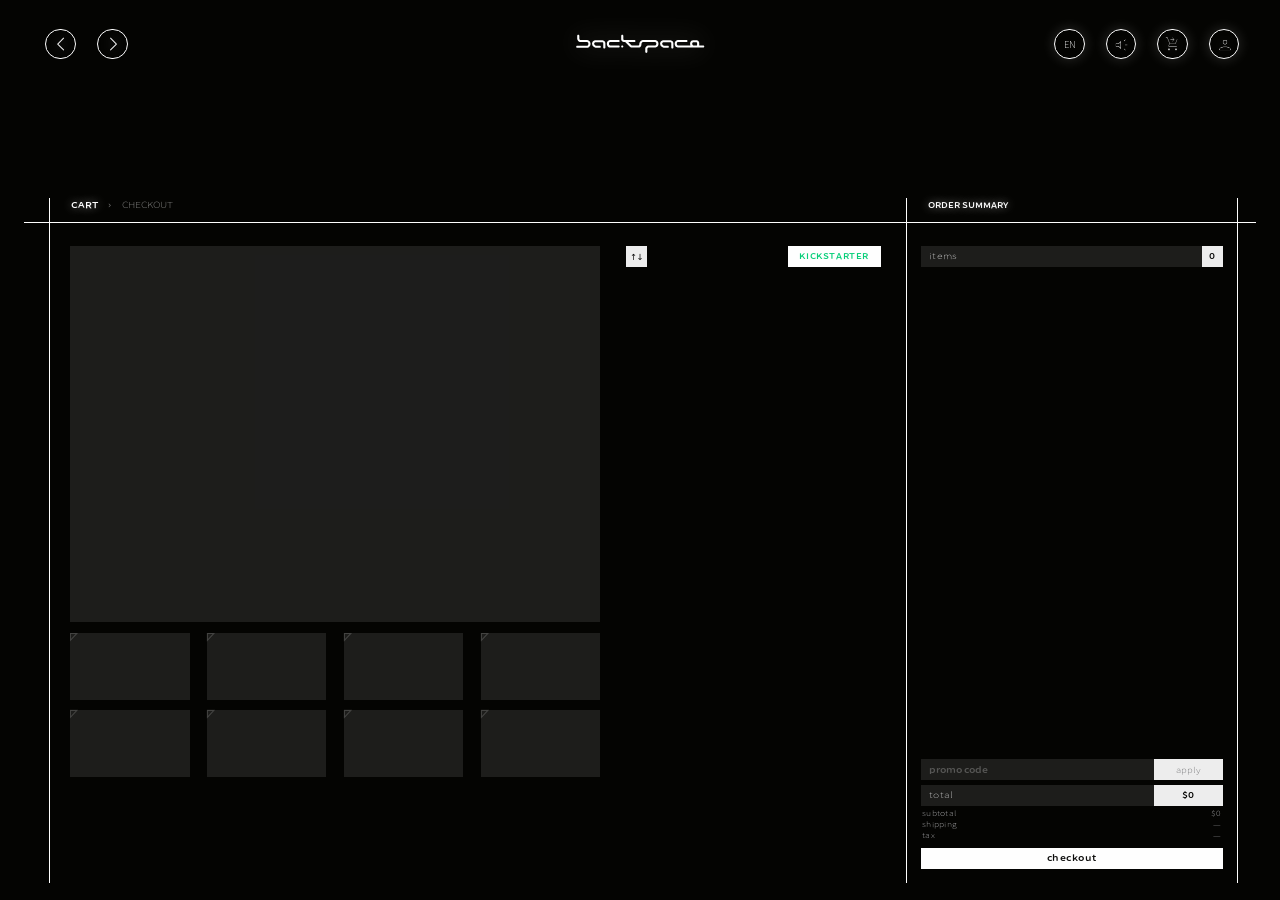
==== cart.html @ 82360ae7 "the placeholder sells for $2 — re-ruled from $1, both pages (Eric, Aug 31) Co-Authored-By: Claude Fa" ====
<!DOCTYPE html>
<html lang="en">
<head>
<meta charset="UTF-8">
<meta name="viewport" content="width=device-width, initial-scale=1.0, viewport-fit=cover">
<meta name="theme-color" content="#040402">
<title>BACKSPACE — Cart</title>
<!--
  backspace — /cart (the dedicated cart page; Eric's sixth word, Aug 28:
  "upon close inspection, the cart page isn't actually too complicated,
  let's build it along with the product page"). A DESTINATION, not a
  section: the away pill stays four; the utility cart circle and
  /hardware's view-cart seam commit here through ROUTES.cart (one line,
  house-wide). GEOMETRY from the B-2 frames (outlined SVGs; extracted by
  bbox pass + true-aspect renders, values in the build report): the page
  reuses the tray's own construction rails — 65 (3.76vw), the divider
  1223 (70.78vw), 1671 (3.30vw inset) — with the section rule at y275.

  THE GRAMMAR (the design team's note frame, translated):
  · click any small frame -> the big frame shows that product's preview
    + the detail column shows its information;
  · FILLED triangle = checked, HOLLOW = unchecked (the checkbox);
  · checked items surface in ORDER SUMMARY — they are the final order;
  · the X on a summary card is where DELETION lives;
  · qty steppers on the cards; promo/apply, totals, checkout below.

  SEAMS, honest: item money runs on the RULED FAKE $1 placeholder
  (Eric, Aug 29) — the frames' $4141 / $2499 stay the on-record
  do-not-port statics; shipping and tax render "—" (those sources are
  still unruled). checkout / apply / kickstarter DENY with the shake —
  commerce wiring and the third-party overlay question are phase 2+.
  The item-switch rows in the detail column are a LABELED INTERPRETATION
  of the note's "click button -> expand below" (design confirm owed).

  The preview mounts the shared stage ball (bs-ball.js — factored at
  this, its second consumer); the desk GLB rebinds behind the same api.
-->
<link rel="stylesheet" href="shared/bs-chrome.css">
<style>
  body[data-bs-page="cart"] {
    --ct-top: 22.02vh;          /* rails y246 */
    --ct-rule: 24.62vh;         /* the section rule y275 */
    /* the crumb line rides HIGH in the rail-top→rule window like the
       tray's CART (Eric, Aug 31: the 50% midpoint sat too close to
       the rule; the reference eyeballs ≈33%, the tray's ruled 30%) —
       22.02 + 0.30 × 2.60, ridden with translateY(-50%) */
    --ct-crumb: 22.80vh;
  }

  /* ── Construction: the tray's rails carried up the page ─────────────── */
  .ct-rail {
    /* the frames draw these at stroke 0.5 — the 1px full-white read
       too heavy (Eric, Aug 31); hairline on retina, dimmed by the
       browser's rounding on 1x */
    position: fixed; width: 0.5px;
    top: var(--ct-top); height: calc(98.12vh - var(--ct-top));
    /* PURE WHITE per the mock (Eric, Aug 31) — the page's construction
       lines leave --panel-line's grey; page-scoped, flag for house-wide */
    background: #fefefe;
    pointer-events: none;
  }
  #ct-rail-l   { left: max(clamp(34px, 3.8vw, 68px), 3.76vw); }
  #ct-rail-div { left: 70.78vw; }
  #ct-rail-r   { right: 3.30vw; }
  #ct-rule {
    position: fixed; left: 1.91vw; right: 1.91vw;
    top: var(--ct-rule); height: 0.5px;   /* the frames' own stroke */
    background: #fefefe;               /* pure white with the rails */
    pointer-events: none;
  }

  /* ── Breadcrumb: CART › CHECKOUT ────────────────────────────────────── */
  #ct-crumbs {
    position: fixed; left: 5.56vw; top: var(--ct-crumb);
    transform: translateY(-50%);
    z-index: 16;
    display: flex; align-items: baseline;
    gap: calc(14px * var(--ui-scale));
    font-family: var(--font-ui);
    font-size: calc(12px * var(--ui-scale));
    letter-spacing: .08em;
  }
  #ct-crumbs .ct-crumb-sep { color: #e6e6e6; opacity: .5; font-weight: 300; }
  /* BOTH crumbs are buttons since the checkout state landed (Eric,
     Aug 31): .is-here rides whichever names the standing state; the
     other one is the way back/forward. */
  /* THE PANEL'S TRUE RUNGS (Eric, Aug 31 — the design's typography
     panel, the first live-text values §5.1 ever got): ChillDuanSans
     WideSemiBold 600 in EVERY crumb state (the here-ness reads by
     color + glow alone — the drop to Wide Light 300 was the
     "square-ish" feel), 14px/15 at frame scale (÷0.9 law), 0% spacing.
     The woff2 is the true cut — witnessed width-identical to the
     freshly installed package. */
  .ct-crumb-btn {
    background: none; border: 0; padding: 0;
    /* the UNSELECTED crumb returns to Wide Light (Eric, Aug 31:
       "the unselected item should be wide light"); the here one
       carries the 600 */
    color: var(--bs-label); font-weight: 300;
    font-family: var(--font-ui);
    /* the panel's SIZE reverted (Eric, Aug 31: too big proportionally
       — the old rung stands); 0% spacing stays */
    font-size: calc(12px * var(--ui-scale));
    letter-spacing: 0;
    cursor: var(--cursor-target);
    transition: color .16s;
  }
  .ct-crumb-btn:hover, .ct-crumb-btn:focus-visible { color: #fff; outline: none; }
  .ct-crumb-btn.is-here {
    color: var(--ink); font-weight: 600; text-shadow: var(--glow-text);
    pointer-events: none;
  }
  #ct-summary-head {
    position: fixed; left: 72.5vw; top: var(--ct-crumb);
    transform: translateY(-50%);
    /* bold + glowing per the design's directive (Eric, Aug 31, p4);
       the panel's true rungs: WideSemiBold 14px/15, 0% spacing */
    color: var(--ink);
    font-family: var(--font-ui); font-weight: 600;
    font-size: calc(11px * var(--ui-scale));   /* the old rung stands */
    letter-spacing: 0;
    text-shadow: var(--glow-text);
  }

  /* ── The big preview (95,305,715,467) — the selected item's stage ───── */
  #ct-preview {
    position: fixed;
    left: 5.50vw; top: 27.31vh;
    width: 41.38vw; height: 41.83vh;
    background: #4a4a4a5c;
    z-index: 4;
  }
  #ct-preview canvas {
    position: absolute; inset: 0;
    width: 100%; height: 100%;
    display: block;
    transition: opacity var(--pop-fade);
  }
  /* Ball.show(false) toggles .is-off — /hardware styled it, this page
     never did, so an emptied cart kept the LAST FRAME frozen on the
     canvas (Eric, Aug 31). The empty plate stands bare. */
  #ct-preview canvas.is-off { opacity: 0; }
  /* The preview's corner triangle mirrors the SELECTED item's checkbox. */
  .ct-tri {
    position: absolute; top: 0; left: 0;
    width: calc(11px * var(--ui-scale)); height: calc(11px * var(--ui-scale));
    display: block; overflow: visible;
    cursor: var(--cursor-target);
    z-index: 2;
  }
  .ct-tri path {
    fill: none; stroke: #fefefe99; stroke-width: 1.1;
    vector-effect: non-scaling-stroke;
    transition: fill .16s, stroke .16s;
  }
  .ct-tri.is-checked path { fill: #fefefe; stroke: #fefefe; }
  .ct-tri:hover path, .ct-tri:focus-visible path { stroke: #fff; filter: drop-shadow(0 0 4px rgba(255,255,255,.6)); }
  .ct-tri:focus-visible { outline: none; }

  /* ── The thumbnail grid — the slot chrome recycled (rows pitch 105) ── */
  #ct-grid {
    position: fixed;
    left: 5.50vw; top: 70.28vh;
    width: 41.38vw;
    max-height: calc(98.12vh - 70.28vh);
    /* FOUR COLUMNS spanning the preview's own width (Eric, Aug 31, p1:
       "the thumbnails together should have the same width as the main
       preview") — 1fr cells, edges register at every window. TWO
       resting rows (Eric's same-day revert of the three-row read:
       "three rows look stupid"); the grid scrolls when an order
       grows past them. */
    display: grid;
    grid-template-columns: repeat(4, 1fr);
    gap: calc(15px * var(--ui-scale)) calc(25px * var(--ui-scale));
    overflow: hidden auto;
    overscroll-behavior: contain;
    scrollbar-width: thin;
    scrollbar-color: #ffffff5c transparent;
    z-index: 4;
  }
  .ct-thumb {
    position: relative;
    width: 100%;
    aspect-ratio: 16 / 9;
    background: #4a4a4a5c;
    border: 0; padding: 0;
    transition: background .16s;
  }
  .ct-thumb.is-filled { cursor: var(--cursor-target); }
  /* PHOTO HOVER (sixteenth word): the opaque render hid the old
     background lift — the grey backdrop stays underneath, and hovering
     now lifts THROUGH the photo: the image brightens and the frame
     glows. Photo-less boxes keep the plain lift. */
  .ct-thumb.is-filled:hover, .ct-thumb.is-filled:focus-visible {
    background: #5c5c5c5c; outline: none;
    box-shadow: 0 0 calc(14px * var(--ui-scale)) rgba(255, 255, 255, .16);
  }
  .ct-thumb.is-filled:hover .ct-thumb-img,
  .ct-thumb.is-filled:focus-visible .ct-thumb-img { filter: brightness(1.28); }
  .ct-thumb.is-live { background: #5c5c5c7a; }   /* the previewed one */
  /* The thumbnail minus RETIRED (Eric, Aug 31, p2): deletion lives on
     the summary card's X — the row-slot minus on /hardware stands
     (that page has no summary). */
  .ct-thumb-name {
    position: absolute; left: calc(9px * var(--ui-scale)); bottom: calc(7px * var(--ui-scale));
    color: var(--text-soft);
    font-family: var(--font-ui); font-weight: 300;
    font-size: calc(11px * var(--ui-scale));
    letter-spacing: .02em;
    pointer-events: none;
  }
  /* The color chips retired (thirteenth word) — thumbnails carry the
     actual preview photo snapped when the item was added. */
  .ct-thumb-img {
    position: absolute; inset: 0;
    background-size: cover; background-position: center;
    pointer-events: none;
    transition: filter .2s ease;
  }

  /* ── The detail column (845..1189) ──────────────────────────────────── */
  #ct-detail {
    position: fixed;
    left: 48.90vw; top: 27.31vh;
    width: 19.91vw;
    bottom: calc(100vh - 98.12vh);
    z-index: 4;
    display: flex; flex-direction: column;
    gap: calc(12px * var(--ui-scale));
  }
  /* ═ THE ↑↓ EXPANDER (Eric, Aug 31, p6-p7 — supersedes the item-switch
     rows, whose confirm this answers): selection lives on the
     thumbnails; the arrow plate expands the SELECTED product's
     customization info, remembered PER ITEM (independent and
     individual, his word). The two ⊙-number rows ride the expansion
     AS DRAWN — purpose unknown ("keep them as so for now"); the
     123456/654321 literals are Eric's authorized statics, awaiting
     the design team's clarification. */
  #ct-exp {
    width: calc(30px * var(--ui-scale)); height: calc(30px * var(--ui-scale));
    border: 0; padding: 0;
    background: #ededed; color: #0b0b0a;
    font-family: var(--font-ui); font-weight: 300;
    font-size: calc(12px * var(--ui-scale));
    letter-spacing: -.06em;
  }
  #ct-exp:hover, #ct-exp:focus-visible { background: #fff; }
  #ct-mystery {
    display: grid; gap: calc(6px * var(--ui-scale));
    margin-top: calc(8px * var(--ui-scale));
    width: calc(147px * var(--ui-scale));
    opacity: 0; visibility: hidden;
    transition: opacity var(--pop-fade), visibility 0s var(--pop-fade-duration);
  }
  #ct-mystery.is-on {
    opacity: 1; visibility: visible;
    transition: opacity var(--pop-fade);
  }
  .ct-myst-row { display: flex; height: calc(30px * var(--ui-scale)); }
  .ct-myst-chip {
    flex: none; width: calc(30px * var(--ui-scale));
    display: grid; place-items: center;
    background: #ededed; color: #0b0b0a;
    font-family: var(--font-ui); font-size: calc(12px * var(--ui-scale));
  }
  .ct-myst-bar {
    flex: 1;
    display: flex; align-items: center; justify-content: space-between;
    padding: 0 calc(10px * var(--ui-scale));
    background: #4a4a4a5c;
    color: var(--text-soft);
    font-family: var(--font-ui); font-weight: 300;
    font-size: calc(11px * var(--ui-scale));
    letter-spacing: .04em;
  }
  .ct-myst-bar i { font-style: normal; color: var(--ink); }
  /* Kickstarter — the plate now EXPANDS the order-number box (Eric,
     Aug 31, p7: not per-product; the URL hand-off is still coming). */
  #ct-kick {
    position: absolute; right: 0; top: 0;
    width: calc(133px * var(--ui-scale));
    display: grid; gap: calc(0px * var(--ui-scale));
  }
  #ct-kick-btn {
    height: calc(30px * var(--ui-scale));
    border: 0;
    background: #fefefe;
    color: #05ce78;
    font-family: var(--font-ui); font-weight: 600;
    font-size: calc(11px * var(--ui-scale));
    letter-spacing: .08em;
  }
  /* bloom/cursor/transitions ride .bs-fillpill (fake today, URL soon) */
  #ct-kick-btn:hover, #ct-kick-btn:focus-visible { background: #fff; }
  /* the kickstarter order-number box WITHDRAWN (Eric, Aug 31) — the
     input's ruling is still his to make */
  /* ═ THE CUSTOMIZATION INFO (Eric, Aug 31, p8-p9): bottom-aligned to
     the preview's own floor (69.14vh), drawn per the design's
     paddings — every roman numeral on its own line, the numeral in its
     own column; the completion bar carries the DATE, never the price
     (the receipt already owns the money; the date source is unruled —
     the "—" seam until production dates land; May 11–20 and $3499 are
     do-not-port statics). Shown only while the item's ↑↓ stands open. */
  #ct-info {
    position: absolute; left: 0; right: 0;
    bottom: 28.98vh;                 /* container ends 1.88vh up; 98.12−69.14 */
    display: grid; gap: calc(14px * var(--ui-scale));
    opacity: 0; visibility: hidden;
    transition: opacity var(--pop-fade), visibility 0s var(--pop-fade-duration);
  }
  #ct-info.is-on {
    opacity: 1; visibility: visible;
    transition: opacity var(--pop-fade);
  }
  #ct-title {
    color: var(--ink);
    font-family: var(--font-ui); font-weight: 600;
    font-size: calc(14px * var(--ui-scale));
    letter-spacing: .04em;
    text-shadow: var(--glow-text);
  }
  #ct-specs {
    /* the title→info gap: grown 50% then 25% more (Eric, Aug 31):
       21 × 1.25 = 26.25px×ui — the grid's 14 + 12.25 */
    margin-top: calc(12.25px * var(--ui-scale));
    display: grid; gap: calc(5px * var(--ui-scale));
    color: var(--text-soft);
    font-family: var(--font-ui); font-weight: 300;
    font-size: calc(11px * var(--ui-scale));
    line-height: 1.5;
    letter-spacing: .02em;
  }
  .ct-spec-line {
    display: grid;
    grid-template-columns: calc(56px * var(--ui-scale)) calc(18px * var(--ui-scale)) 1fr;
    column-gap: calc(8px * var(--ui-scale));
  }
  .ct-spec-line.is-group { margin-top: calc(8px * var(--ui-scale)); }
  .ct-spec-line:first-child { margin-top: 0; }
  #ct-specs .ct-spec-k { color: var(--bs-label); }
  #ct-specs .ct-spec-n { color: var(--bs-label); }
  #ct-complete {
    /* the design's own air above the bar (Eric, Aug 31, p1: ~2.4×
       ours) — 18px×ui atop the grid's 14 ≈ the drawn 32px×ui; his
       50%-grow word was MEANT for the title gap and reverted here */
    margin-top: calc(18px * var(--ui-scale));
    height: calc(30px * var(--ui-scale));
    display: flex; align-items: center; justify-content: space-between;
    padding: 0 calc(12px * var(--ui-scale));
    background: #4a4a4a5c;
    color: var(--bs-label);
    font-family: var(--font-ui); font-weight: 300;
    font-size: calc(11px * var(--ui-scale));
    letter-spacing: .02em;
  }
  #ct-complete b { color: var(--ink); font-weight: 600; }
  /* ── ORDER SUMMARY (1243..1651) ─────────────────────────────────────── */
  #ct-summary {
    position: fixed;
    left: 71.93vw; right: 4.46vw;
    /* the foot rides HIGHER than the rail end (Eric, Aug 31, the
       mock): the checkout bottoms at the B-2 frames' own 1078 —
       96.51vh — leaving the drawn 1.61vh of air above the divider */
    top: 27.31vh; bottom: calc(100vh - 96.51vh);
    z-index: 4;
    display: flex; flex-direction: column;
    gap: calc(15px * var(--ui-scale));
  }
  #ct-items-head {
    flex: none;
    height: calc(30px * var(--ui-scale));
    display: flex; align-items: center;
    padding-left: calc(12px * var(--ui-scale));
    background: #4a4a4a5c;
    color: var(--text-soft);
    font-family: var(--font-ui); font-weight: 300;
    font-size: calc(12px * var(--ui-scale));
    letter-spacing: .04em;
    position: relative;
  }
  #ct-items-count {
    position: absolute; right: 0; top: 0;
    width: calc(30px * var(--ui-scale)); height: calc(30px * var(--ui-scale));
    display: grid; place-items: center;
    background: #ededed; color: #0b0b0a;
    font-family: var(--font-ui); font-weight: 600;
    font-size: calc(12px * var(--ui-scale));
  }
  #ct-cards {
    flex: 1; min-height: 0;
    display: grid; gap: calc(15px * var(--ui-scale));
    grid-auto-rows: max-content;
    overflow: hidden auto;
    overscroll-behavior: contain;
    scrollbar-width: thin;
    scrollbar-color: #ffffff5c transparent;
  }
  .ct-card {
    position: relative;
    height: calc(115px * var(--ui-scale));
    background: #4a4a4a5c;
  }
  .ct-card-chipimg {
    position: absolute;
    left: calc(11px * var(--ui-scale)); top: calc(14px * var(--ui-scale));
    width: calc(87px * var(--ui-scale)); height: calc(88px * var(--ui-scale));
    /* frame retired (Eric, Aug 31); the ball DOUBLED same day: the
       16:9 snap (ball = 72% of image height) under contain was
       width-limited — ball 35px×ui. The zoom is calibrated: image
       height 111% of the 88 box → ball 0.72 × 97.7 ≈ 70.4px×ui =
       2.00× exactly, no clipping; the cropped sides are the snap's
       empty margins. */
    background-size: auto 111%;
    background-position: center;
    background-repeat: no-repeat;
  }
  .ct-card-title {
    position: absolute;
    left: calc(110px * var(--ui-scale)); top: calc(16px * var(--ui-scale));
    right: calc(36px * var(--ui-scale));
    color: var(--ink);
    font-family: var(--font-ui); font-weight: 600;
    font-size: calc(11px * var(--ui-scale));
    letter-spacing: .02em;
    white-space: nowrap; overflow: hidden; text-overflow: ellipsis;
  }
  .ct-card-sub {
    position: absolute;
    left: calc(110px * var(--ui-scale)); top: calc(34px * var(--ui-scale));
    right: calc(36px * var(--ui-scale));
    color: var(--bs-label);
    font-family: var(--font-ui); font-weight: 300;
    font-size: calc(9px * var(--ui-scale));
    letter-spacing: .02em;
    white-space: nowrap; overflow: hidden; text-overflow: ellipsis;
  }
  .ct-card-x {
    position: absolute; right: calc(10px * var(--ui-scale)); top: calc(10px * var(--ui-scale));
    width: calc(14px * var(--ui-scale)); height: calc(14px * var(--ui-scale));
    background: none; border: 0; padding: 0;
    color: var(--text-soft);
    font-family: var(--font-sans); font-weight: 300;
    font-size: calc(13px * var(--ui-scale)); line-height: 1;
    cursor: var(--cursor-target);
    transition: color .16s;
  }
  .ct-card-x:hover, .ct-card-x:focus-visible { color: #fff; outline: none; text-shadow: var(--glow-text); }
  .ct-step {
    position: absolute;
    left: calc(110px * var(--ui-scale)); bottom: calc(14px * var(--ui-scale));
    display: flex; align-items: stretch;
    height: calc(20px * var(--ui-scale));
  }
  .ct-step button {
    width: calc(20px * var(--ui-scale));
    border: 0; padding: 0;
    background: #ededed; color: #101010;
    font-family: var(--font-sans); font-weight: 300;
    font-size: calc(12px * var(--ui-scale)); line-height: 1;
    cursor: var(--cursor-target);
    transition: background .16s;
  }
  .ct-step button:hover, .ct-step button:focus-visible { background: #fff; outline: none; }
  .ct-step .ct-step-n {
    width: calc(29px * var(--ui-scale));
    display: grid; place-items: center;
    background: #4a4a4a;
    color: var(--ink);
    font-family: var(--font-ui); font-weight: 300;
    font-size: calc(11px * var(--ui-scale));
  }
  .ct-card-price {
    position: absolute;
    right: calc(12px * var(--ui-scale)); bottom: calc(16px * var(--ui-scale));
    color: #e6e6e6;
    font-family: var(--font-ui); font-weight: 300;
    font-size: calc(12px * var(--ui-scale));
    letter-spacing: .04em;
  }
  #ct-foot {
    flex: none;
    display: grid; gap: calc(6px * var(--ui-scale));
  }
  .ct-bar {
    position: relative;
    height: calc(30px * var(--ui-scale));
    display: flex; align-items: center;
    padding-left: calc(12px * var(--ui-scale));
    background: #4a4a4a5c;
    color: var(--text-soft);
    font-family: var(--font-ui); font-weight: 300;
    font-size: calc(12px * var(--ui-scale));
    letter-spacing: .04em;
  }
  .ct-bar .ct-bar-btn {
    position: absolute; right: 0; top: 0;
    width: calc(99px * var(--ui-scale)); height: 100%;
    border: 0;
    background: #ededed; color: #6a6a6c;
    font-family: var(--font-ui); font-weight: 300;
    font-size: calc(11px * var(--ui-scale));
    letter-spacing: .04em;
  }
  /* bloom/cursor/transitions ride .bs-fillpill; the lift stays here */
  .ct-bar .ct-bar-btn:hover, .ct-bar .ct-bar-btn:focus-visible {
    background: #fff; color: #0b0b0a;
  }
  #ct-promo-in {
    flex: 1; min-width: 0;
    background: none; border: 0; padding: 0;
    margin-right: calc(105px * var(--ui-scale));
    color: var(--ink);
    font-family: var(--font-ui); font-weight: 600;
    font-size: calc(12px * var(--ui-scale));
    caret-color: var(--ink);
    cursor: var(--cursor-target);
  }
  #ct-promo-in:focus { outline: none; text-shadow: var(--glow-text); }
  #ct-promo-in::placeholder { color: #ffffff42; }
  #ct-total-amt {
    position: absolute; right: 0; top: 0;
    width: calc(99px * var(--ui-scale)); height: 100%;
    display: grid; place-items: center;
    background: #ededed; color: #040402;
    font-family: var(--font-ui); font-weight: 600;
    font-size: calc(12px * var(--ui-scale));
  }
  .ct-subline {
    display: flex; align-items: baseline; justify-content: space-between;
    padding: 0 calc(2px * var(--ui-scale));
    color: var(--mid);
    font-family: var(--font-ui); font-weight: 300;
    font-size: calc(10px * var(--ui-scale));
    letter-spacing: .04em;
  }
  #ct-checkout {
    margin-top: calc(6px * var(--ui-scale));
    height: calc(30px * var(--ui-scale));
    border: 0;
    /* the mock's ink: BLACK on the plate, WideSemiBold (Eric, Aug 31) */
    background: #fefefe; color: #0b0b0a;
    font-family: var(--font-ui); font-weight: 600;
    font-size: calc(12px * var(--ui-scale));
    letter-spacing: .06em;
  }
  /* bloom/cursor/transitions ride .bs-fillpill; the lift stays here */
  #ct-checkout:hover, #ct-checkout:focus-visible { background: #fff; }

  /* ═══ THE CHECKOUT STATE (Eric's word, Aug 31) ═══════════════════════
     State swap on the fade token: the cart-state left content fades
     OUT, then the windows fade IN (sequential handoff — the house
     closing-then-arriving grammar). The receipt column never moves. */
  #ct-preview, #ct-grid, #ct-detail { transition: opacity var(--pop-fade); }
  body[data-ct-state="checkout"] #ct-preview,
  body[data-ct-state="checkout"] #ct-grid,
  body[data-ct-state="checkout"] #ct-detail {
    opacity: 0; visibility: hidden; pointer-events: none;
    transition: opacity var(--pop-fade), visibility 0s var(--pop-fade-duration);
  }
  #co-root {
    opacity: 0; visibility: hidden;
    transition: opacity var(--pop-fade), visibility 0s var(--pop-fade-duration);
  }
  body[data-ct-state="checkout"] #co-root {
    opacity: 1; visibility: visible;
    transition: opacity var(--pop-fade) var(--pop-fade-duration), visibility 0s var(--pop-fade-duration);
  }

  /* The windows — frame-true placements ("1 checkout" group; x92 →
     5.32vw etc.), the house translucent plate, the corner triangle. */
  .co-window {
    position: fixed;
    background: var(--bsw-fill);
    z-index: 5;
  }
  .co-tri {
    position: absolute; top: 0; left: 0;
    width: calc(9px * var(--ui-scale)); height: calc(12px * var(--ui-scale));
    background: linear-gradient(to bottom right,
      var(--ink) calc(50% - .5px), transparent calc(50% + .5px));
    pointer-events: none;
  }
  #co-shipping { left: 5.32vw; top: 27.31vh; width: 63.72vw; height: 36.26vh; }
  #co-billing  { left: 5.32vw;  top: 66.25vh; width: 30.73vw; }
  #co-payment  { left: 37.79vw; top: 66.25vh; width: 13.89vw; }
  #co-faster   { left: 53.36vw; top: 66.25vh; width: 15.68vw; height: 10.56vh; }
  .co-head {
    position: absolute; left: calc(14px * var(--ui-scale)); top: calc(13px * var(--ui-scale));
    margin: 0;
    color: var(--ink);
    font-family: var(--font-ui); font-weight: 600;
    font-size: calc(12px * var(--ui-scale));
    letter-spacing: .04em;
  }

  /* Shipping: the tab row (frame y371) and the address book grid
     (2-up 230×110 cards, frame pitch 248/130). */
  .co-tabs {
    position: absolute; left: calc(21px * var(--ui-scale)); top: 5.91vh;
    display: flex; gap: calc(8px * var(--ui-scale));
  }
  .co-tab {
    height: calc(25px * var(--ui-scale));
    padding: 0 calc(12px * var(--ui-scale));
    background: #4a4a4a8a; border: 0;
    color: var(--text-soft);
    font-family: var(--font-ui); font-weight: 300;
    font-size: calc(10px * var(--ui-scale));
    letter-spacing: .04em;
    cursor: var(--cursor-target);
    transition: background .16s, color .16s;
  }
  .co-tab:hover, .co-tab:focus-visible { background: #5c5c5c8a; color: #fff; outline: none; }
  /* selected tab reads by WEIGHT, not fill (Eric, Aug 31, p2) */
  .co-tab.is-on { color: var(--ink); font-weight: 600; }
  #co-book {
    position: absolute; left: calc(16px * var(--ui-scale)); top: 12.00vh;
    display: grid; grid-template-columns: repeat(2, calc(230px * var(--ui-scale)));
    gap: calc(20px * var(--ui-scale)) calc(18px * var(--ui-scale));
    max-height: calc(23vh);
    /* the scrollbar rides OUTSIDE the cards (Eric, Aug 31, p1): the
       padding is its lane — it never overlaps a saved address */
    padding-right: calc(16px * var(--ui-scale));
    overflow: hidden auto;
    overscroll-behavior: contain;
    scrollbar-width: thin; scrollbar-color: #ffffff5c transparent;
    opacity: 0; visibility: hidden;
    transition: opacity var(--pop-fade), visibility 0s var(--pop-fade-duration);
  }
  #co-shipping.is-book #co-book {
    opacity: 1; visibility: visible;
    transition: opacity var(--pop-fade);
  }
  .co-card {
    position: relative;
    width: calc(230px * var(--ui-scale)); height: calc(110px * var(--ui-scale));
    background: #4a4a4a8a; border: 0;
    border-radius: calc(10px * var(--ui-scale));   /* the design's curved rectangle (Eric, Aug 31) */
    padding: calc(10px * var(--ui-scale)) calc(12px * var(--ui-scale));
    text-align: left;
    color: var(--text-soft);
    font-family: var(--font-ui); font-weight: 300;
    font-size: calc(10px * var(--ui-scale));
    line-height: 1.5;
    letter-spacing: .02em;
    cursor: var(--cursor-target);
    transition: background .16s;
    overflow: hidden;
  }
  .co-card:hover, .co-card:focus-visible { background: #5c5c5c8a; outline: none; }
  .co-card b {
    display: block; color: var(--ink); font-weight: 600;
    font-size: calc(11px * var(--ui-scale));
    margin-bottom: calc(3px * var(--ui-scale));
  }
  .co-card span { display: block; }
  /* the warm dot marks the chosen address — the house marker */
  .co-card.is-sel::after {
    content: ''; position: absolute;
    top: calc(8px * var(--ui-scale)); right: calc(8px * var(--ui-scale));
    width: calc(5px * var(--ui-scale)); height: calc(5px * var(--ui-scale));
    border-radius: 50%;
    background: var(--bs-marker-warm);
    box-shadow: var(--bs-marker-warm-glow);
  }

  /* The forms — the factored .bs-field grammar (third consumer) IS the
     frames' drawing already: label above the line, bold ink below it,
     the warm dot at the line's left. The columns hold the frames' own
     gap (674..874 · 904..1164 — the zero-gap overlap of Aug 31 is the
     fixed bug). */
  #co-ship-form {
    position: absolute;
    left: 33.68vw;
    /* THE REGISTER (Eric, Aug 31): the first row's label/dot sits ON
       the book's first-card top edge (12.00vh) and the company line's
       ink ON the second card's bottom edge (+240px×ui) — the rows
       breathe INSIDE the register with a decreased gap (30 → 18px×ui,
       his word) so nothing collides with the pinned floor line. */
    top: 12.00vh;
    width: 28.36vw;                              /* through 1164 (490) */
    height: calc(240px * var(--ui-scale));
    grid-template-columns: 11.57vw 15.05vw;      /* frame 200 + 260 */
    column-gap: 0;
    row-gap: calc(18px * var(--ui-scale));
    justify-content: space-between;              /* = the frame's 30px gap */
    align-content: start;                        /* rows hug the register's top — never stretch into the floor */
  }
  /* the company line PINS to the form's floor — its input bottom IS
     the book's second-row edge */
  #co-ship-form .bs-field--wide {
    position: absolute; left: 0; right: 0; bottom: 0;
  }
  /* billing's grid, frame-true within its window (lines 113..313 ·
     343..603 of the 531 width; rows land at the same house rhythm) */
  #co-bill-form {
    padding: 0 3.8% 0 4%;
    grid-template-columns: 37.7% 49%;
    column-gap: 0;
    /* the ONE row rhythm (Eric, Aug 31): billing and payment inherit
       shipping's 18px×ui row gap — with the shared 11.8vh body top,
       their rows REGISTER across the windows (name↔number,
       phone↔cardholder, postal↔expiration, the reference's own
       drawing; payment was 14, billing the factored 30 — neither
       matched shipping, so both take its rung) */
    row-gap: calc(18px * var(--ui-scale));
    justify-content: space-between;
  }
  .co-form .bs-field--wide { grid-column: 1 / -1; }

  /* The expandables (the note group's directive: collapsed by default,
     click the head to expand → detail; heights 118 → 338 frame-true).
     Open: the window grows on the expand curve, the body waits for the
     landing. Close: the body fades, then the window shrinks — the
     house closing grammar, tokens only. */
  .co-exp {
    height: 10.56vh;
    overflow: hidden;
    transition: height var(--pop-duration) var(--expand-curve);
  }
  .co-exp.is-open {
    height: 30.26vh;
    transition: height var(--pop-duration) var(--expand-curve);
  }
  .co-exp:not(.is-open) { transition-delay: var(--pop-fade-duration); }
  .co-exp-head {
    position: absolute; left: 0; top: 0;
    width: 100%; height: 10.56vh;
    background: none; border: 0; margin: 0;
    display: flex; align-items: flex-start;   /* a button centers its ink — the head hugs the top */
    text-align: left;
    padding: calc(13px * var(--ui-scale)) 0 0 calc(14px * var(--ui-scale));
    color: var(--ink);
    font-family: var(--font-ui); font-weight: 600;
    font-size: calc(12px * var(--ui-scale));
    letter-spacing: .04em;
    cursor: var(--cursor-target);
    transition: text-shadow .16s;
    z-index: 2;
  }
  .co-exp-head:hover, .co-exp-head:focus-visible {
    outline: none; text-shadow: var(--glow-text);
  }
  .co-subhead {
    position: absolute; left: calc(14px * var(--ui-scale)); top: calc(34px * var(--ui-scale));
    color: var(--bs-label);
    font-family: var(--font-ui); font-weight: 300;
    font-size: calc(9px * var(--ui-scale));
    letter-spacing: .06em;
    pointer-events: none;
  }
  .co-useship {
    position: absolute; left: calc(14px * var(--ui-scale)); top: calc(38px * var(--ui-scale));
    display: flex; align-items: center; gap: calc(8px * var(--ui-scale));
    color: var(--text-soft);
    font-family: var(--font-ui); font-weight: 300;
    font-size: calc(10px * var(--ui-scale));
    letter-spacing: .02em;
    cursor: var(--cursor-target);
    z-index: 3;
  }
  .co-useship input {
    appearance: none; -webkit-appearance: none;
    width: calc(10px * var(--ui-scale)); height: calc(10px * var(--ui-scale));
    margin: 0; border: 1px solid #fefefe99; background: none;
    cursor: var(--cursor-target);
    transition: background .16s, border-color .16s;
  }
  .co-useship input:checked { background: #fefefe; border-color: #fefefe; }
  .co-useship input:focus-visible { outline: none; box-shadow: 0 0 calc(6px * var(--ui-scale)) rgba(255,255,255,.5); }
  /* The body starts at the frames' own field zone (billing lines from
     y902 in the 740-window → 11.8vh down) — clear of the head and the
     checkbox; the OPEN head shrinks to its title zone so the fields
     underneath are reachable (the full-strip head was eating the top
     row's clicks — the Aug 31 appearance-only bug). */
  /* THE UNIFIED GROUP MODEL (Eric, Aug 31, superseding the per-window
     solve): ONE fixed combined height for all three strips — title
     line (17) + gap (24, payment's subhead lives in it) + sub band
     (24) = 65px×ui, centered in the 10.56vh strip. TITLES align to
     each other; SUB CONTENTS align to each other, each centered on
     the shared band (billing's short checkbox gets the invisible
     fill — its centering within the band IS the fill). STATE-
     INVARIANT per the standing-titles law. */
  .co-window { --co-title-y: calc((10.56vh - 65px * var(--ui-scale)) / 2); }
  #co-billing .co-exp-head, #co-payment .co-exp-head { padding-top: var(--co-title-y); }
  .co-exp.is-open .co-exp-head { height: calc(var(--co-title-y) + 26px * var(--ui-scale)); }
  #co-faster .co-head { top: var(--co-title-y); left: calc(14px * var(--ui-scale)); }
  #co-payment .co-subhead { top: calc(var(--co-title-y) + 19px * var(--ui-scale)); }
  #co-payment .co-cards   { top: calc(var(--co-title-y) + 43px * var(--ui-scale)); }  /* band + (24−20)/2 */
  #co-billing .co-useship { top: calc(var(--co-title-y) + 47px * var(--ui-scale)); }  /* band + (24−12)/2 */
  #co-faster .co-wallets  { bottom: auto; top: calc(var(--co-title-y) + 41px * var(--ui-scale)); }
  .co-exp-body {
    position: absolute;
    left: 0; right: 0;
    top: 11.8vh; bottom: calc(10px * var(--ui-scale));
    opacity: 0;
    transition: opacity var(--pop-fade);
    pointer-events: none;
  }
  .co-exp.is-open .co-exp-body {
    opacity: 1; pointer-events: auto;
    transition: opacity var(--pop-fade) var(--pop-duration);
  }
  #co-pay-form {
    display: grid; gap: calc(18px * var(--ui-scale));   /* shipping's rung — rows register with billing's */
    padding: 0 8%;
  }
  /* the brand chips row (design: right-aligned under the head zone) */
  .co-cards {
    position: absolute; right: 8%; top: 5.1vh;
    display: flex; gap: calc(6px * var(--ui-scale));
    z-index: 3; pointer-events: none;
  }
  /* the design team's OWN badges (their Figma exports, Aug 31) — they
     carry their own plates, so no wrapper chrome; UnionPay's canvas
     holds transparent margin, its height compensates to read uniform */
  .co-cardmark {
    display: flex; align-items: center; justify-content: center;
    height: calc(20px * var(--ui-scale));
  }
  .co-cardmark img { height: calc(20px * var(--ui-scale)); width: auto; display: block; }
  .co-cardmark:last-child img { height: calc(24px * var(--ui-scale)); }
  /* expiration: ONE label over ONE line, both dates BELOW it around
     the centered dash (the design's own drawing) */
  .co-exp-vals { display: flex; align-items: baseline; gap: calc(8px * var(--ui-scale)); }
  .co-exp-vals .bs-input { flex: 1; }
  .co-exp-vals .bs-input:first-child { text-align: left; }
  .co-dash {
    flex: none;
    color: var(--bs-label);
    font-family: var(--font-ui); font-weight: 300;
    font-size: calc(11px * var(--ui-scale));
  }
  .co-bill-off .bs-input { opacity: .4; pointer-events: none; }

  /* Faster checkout — a standing shallow window; the wallets DENY (the
     third-party overlay question rides the queue; text-only until the
     brand-assets ruling). */
  .co-wallets {
    position: absolute; left: calc(14px * var(--ui-scale)); bottom: calc(12px * var(--ui-scale));
    display: flex; gap: calc(8px * var(--ui-scale));
  }
  .co-wallet {
    display: flex; align-items: center; justify-content: center;
    height: calc(24px * var(--ui-scale));
    width: calc(64px * var(--ui-scale));   /* ALL at the widest (PayPal's) — Eric, Aug 31 */
    padding: 0;
    border: 0;
    border-radius: calc(3px * var(--ui-scale));
    font-family: var(--font-ui); font-weight: 600;
    font-size: calc(10px * var(--ui-scale));
    letter-spacing: .02em;
    cursor: var(--cursor-target);
    transition: filter .16s;
  }
  .co-wallet img { height: calc(12px * var(--ui-scale)); width: auto; display: block; }
  .co-wallet--g    { background: #fff; }
  .co-wallet--pp   { background: #ffc439; }          /* PayPal's own gold */
  .co-wallet--shop { background: #5a31f4; color: #fff; }
  .co-wallet:hover, .co-wallet:focus-visible { filter: brightness(1.12); outline: none; }

  /* Commit-arrival resolve for browsers WITHOUT view transitions. */
  @keyframes bs-arrive { from { opacity: 0; } }
  html.bs-arrive #bs-corner,
  html.bs-arrive #bs-wordmark { animation: bs-arrive var(--pop-fade); }
  @media (prefers-reduced-motion: reduce) {
    html.bs-arrive #bs-corner,
    html.bs-arrive #bs-wordmark { animation: none; }
  }

  /* PROVISIONAL narrow-portrait rules — collision prevention only. */
  @media (max-width: 900px) {
    #ct-detail, #ct-summary-head, #co-root { display: none; }
    #ct-preview { left: 6vw; width: 88vw; }
    #ct-grid { left: 6vw; width: 88vw; }
    #ct-summary { left: 6vw; right: 6vw; top: 74vh; }
    .ct-rail, #ct-rule { display: none; }
  }
</style>
</head>
<body data-bs-page="cart" data-ct-state="cart">

<script>
(function(){
  var from = null;
  try {
    from = sessionStorage.getItem('bs-nav-from');
    sessionStorage.removeItem('bs-nav-from');
  } catch (e) {}
  window.__bsArrival = (from === 'home' || from === 'software' || from === 'community' || from === 'support' || from === 'hardware');
  window.__bsArrivalFrom = window.__bsArrival ? from : null;
  if (window.__bsArrival && !(window.CSS && CSS.supports && CSS.supports('view-transition-name: a'))){
    document.documentElement.classList.add('bs-arrive');
  }
})();
</script>

<div id="bs-stage"></div>

<a id="bs-wordmark-link" href="home.html" aria-label="backspace — home">
  <img id="bs-wordmark" src="assets/bs_wordmark.svg" alt="backspace">
</a>

<!-- The away iteration — /cart is a DESTINATION, not a section: no link
     is committed; all four sections commit away. -->
<div id="bs-corner" class="site-header__nav site-header__nav--primary" aria-label="Section navigation">
  <div class="bs-hit"><button id="bs-back" class="site-round-button site-header__back-button" type="button" aria-label="Home">
    <svg viewBox="0 0 24 24" fill="none" stroke="currentColor" stroke-width="1.2" stroke-linecap="round" stroke-linejoin="round" aria-hidden="true"><path d="M15 5l-7 7 7 7"/></svg>
  </button></div>
  <div class="bs-hit"><nav id="bs-primary" class="site-primary-nav" aria-label="Primary" aria-expanded="false">
    <button class="site-primary-nav__forward-button" type="button" aria-label="Open section navigation">
      <svg viewBox="0 0 24 24" fill="none" stroke="currentColor" stroke-width="1.2" stroke-linecap="round" stroke-linejoin="round" aria-hidden="true"><path d="M9 5l7 7-7 7"/></svg>
    </button>
    <button class="site-primary-nav__link site-primary-nav__link--hardware" type="button" data-section="hardware">HARDWARE</button>
    <button class="site-primary-nav__link site-primary-nav__link--software" type="button" data-section="software">SOFTWARE</button>
    <button class="site-primary-nav__link site-primary-nav__link--community" type="button" data-section="community">COMMUNITY</button>
    <button class="site-primary-nav__link site-primary-nav__link--support" type="button" data-section="support">SUPPORT</button>
  </nav></div>
</div>

<div id="bs-icons"></div>

<!-- Construction rails + rule -->
<span id="ct-rail-l" class="ct-rail" aria-hidden="true"></span>
<span id="ct-rail-div" class="ct-rail" aria-hidden="true"></span>
<span id="ct-rail-r" class="ct-rail" aria-hidden="true"></span>
<span id="ct-rule" aria-hidden="true"></span>

<!-- Breadcrumb -->
<div id="ct-crumbs">
  <button id="ct-crumb-cart" class="ct-crumb-btn is-here" type="button" data-str="cartCrumb" aria-current="page"></button>
  <span class="ct-crumb-sep" aria-hidden="true">›</span>
  <button id="ct-crumb-checkout" class="ct-crumb-btn" type="button" data-str="cartCheckoutCrumb"></button>
</div>
<span id="ct-summary-head" data-str="cartOrderSummary"></span>

<!-- The big preview -->
<div id="ct-preview" role="region" aria-label="Product preview">
  <canvas id="ct-ball" aria-hidden="true"></canvas>
</div>

<!-- The thumbnail grid -->
<div id="ct-grid" role="list" aria-label="Cart items"></div>

<!-- The detail column -->
<div id="ct-detail">
  <div style="position:relative">
    <!-- the ↑↓ expander — the item-switch rows' successor (Eric, Aug 31) -->
    <button id="ct-exp" class="bs-fillpill" type="button" aria-expanded="false"
            aria-label="Customization info">&#8593;&#8595;</button>
    <div id="ct-mystery" aria-hidden="true">
      <!-- kept AS DRAWN on Eric's word — purpose unknown, literals his -->
      <div class="ct-myst-row"><span class="ct-myst-chip">&#9678;</span><span class="ct-myst-bar">123456<i>&#8593;</i></span></div>
      <div class="ct-myst-row"><span class="ct-myst-chip">&#9678;</span><span class="ct-myst-bar">654321<i>&#8595;</i></span></div>
    </div>
    <div id="ct-kick">
      <!-- the order-number input WITHDRAWN (Eric, Aug 31: "until i
           figure out how the company wants the order number to be
           inputted") — the plate denies again; cartKickOrderNo sits
           dormant in the pair for the ruling's return -->
      <button id="ct-kick-btn" class="bs-fillpill" type="button" data-str="cartKickstarter"></button>
    </div>
  </div>
  <div id="ct-info">
    <div id="ct-title"></div>
    <div id="ct-specs"></div>
    <!-- the production-date bar (Eric, Aug 31, p8): label + DATE seam,
         never the price — the receipt owns the money -->
    <div id="ct-complete"><span data-str="cartEstimated"></span><b id="ct-complete-date">&#8212;</b></div>
  </div>
</div>

<!-- ═══ THE CHECKOUT STATE (Eric's word, Aug 31) ═══
     The left-of-divider region swaps: preview/grid/detail out, the
     checkout windows in; the far-right receipt column is the ANCHOR
     and never moves. PLACEMENTS from the "1 checkout" frame group
     (billing 92,740 531w · payment 653,740 240w · faster 922,740
     271w · shipping 92,305 1101×405 — expanded heights 338);
     MECHANISM from the "2cart-account" note group (the design team's
     directive: collapsed by default, click to expand → detail) —
     Eric's anchor ruling, LABELED interpretation. Payment fields are
     NEVER persisted or prefilled; the summary's checkout, promo and
     kickstarter stay deny seams; wallet buttons deny (the third-party
     overlay question rides the queue; brand art awaits assets). -->
<div id="co-root" aria-hidden="true">
  <section class="co-window" id="co-shipping">
    <span class="co-tri" aria-hidden="true"></span>
    <h2 class="co-head" data-str="coShippingHead"></h2>
    <div class="co-tabs">
      <button id="co-tab-book" class="co-tab" type="button" data-str="coAddressBook" aria-pressed="false"></button>
      <button id="co-tab-new" class="co-tab" type="button" data-str="coAddNew"></button>
      <button id="co-tab-save" class="co-tab" type="button" data-str="coSave"></button>
    </div>
    <div id="co-book" role="list" aria-label="Address book"></div>
    <div id="co-ship-form" class="co-form bs-form-grid"></div>
  </section>

  <section class="co-window co-exp" id="co-billing">
    <span class="co-tri" aria-hidden="true"></span>
    <button class="co-exp-head" id="co-billing-head" type="button" aria-expanded="false" aria-controls="co-billing-body">
      <span data-str="coBillingHead"></span>
    </button>
    <label class="co-useship">
      <input type="checkbox" id="co-useship-in">
      <span data-str="coUseShipping"></span>
    </label>
    <div class="co-exp-body" id="co-billing-body">
      <div id="co-bill-form" class="co-form bs-form-grid"></div>
    </div>
  </section>

  <section class="co-window co-exp" id="co-payment">
    <span class="co-tri" aria-hidden="true"></span>
    <button class="co-exp-head" id="co-payment-head" type="button" aria-expanded="false" aria-controls="co-payment-body">
      <span data-str="coPaymentHead"></span>
    </button>
    <span class="co-subhead" data-str="coCreditCard"></span>
    <!-- THE REAL MARKS (Eric, Aug 31: "find the actual logos") — the
         official SVGs, self-hosted at assets/ui/pay (Wikimedia Commons
         copies; payment-indicator use). NO data-str on these: the
         string pass would clobber the imgs. -->
    <div class="co-cards" aria-hidden="true">
      <span class="co-cardmark"><img src="assets/ui/pay/mastercard.svg" alt=""></span>
      <span class="co-cardmark"><img src="assets/ui/pay/amex.svg" alt=""></span>
      <span class="co-cardmark"><img src="assets/ui/pay/visa.svg" alt=""></span>
      <span class="co-cardmark"><img src="assets/ui/pay/unionpay.svg" alt=""></span>
    </div>
    <div class="co-exp-body" id="co-payment-body">
      <div id="co-pay-form" class="co-form"></div>
    </div>
  </section>

  <section class="co-window" id="co-faster">
    <span class="co-tri" aria-hidden="true"></span>
    <h2 class="co-head" data-str="coFasterHead"></h2>
    <div class="co-wallets">
      <button class="co-wallet co-wallet--g" type="button" aria-label="G Pay"><img src="assets/ui/pay/gpay.svg" alt=""></button>
      <button class="co-wallet co-wallet--pp" type="button" aria-label="PayPal"><img src="assets/ui/pay/paypal.svg" alt=""></button>
      <!-- the Shop mark IS lowercase "shop" on the purple — drawn as
           its own plate, wordmark-faithful without a wrong logo -->
      <button class="co-wallet co-wallet--shop" type="button" data-str="coWalletShop"></button>
    </div>
  </section>
</div>

<!-- Order summary -->
<div id="ct-summary">
  <div id="ct-items-head"><span data-str="cartItems"></span><span id="ct-items-count">0</span></div>
  <div id="ct-cards"></div>
  <div id="ct-foot">
    <div class="ct-bar">
      <input id="ct-promo-in" type="text" autocomplete="off">
      <button id="ct-apply" class="ct-bar-btn bs-fillpill" type="button" data-str="cartApply"></button>
    </div>
    <div class="ct-bar"><span data-str="cartTotal"></span><span id="ct-total-amt">—</span></div>
    <div class="ct-subline"><span data-str="cartSubtotal"></span><span id="ct-subtotal-amt">—</span></div>
    <div class="ct-subline"><span data-str="cartShipping"></span><span>—</span></div>
    <div class="ct-subline"><span data-str="cartTax"></span><span>—</span></div>
    <button id="ct-checkout" class="bs-fillpill" type="button" data-str="cartCheckout"></button>
  </div>
</div>

<input type="checkbox" switch id="bs-haptic" aria-hidden="true" tabindex="-1">

<script src="shared/bs-chrome.js"></script>
<script src="shared/bs-ball.js"></script>
<script>
(function(){
'use strict';
var C = window.BSChrome;
var T = C.T, SoundBus = C.SoundBus;
var wake = C.wake, denyOn = C.denyOn, clickOk = C.clickOk, hapticTick = C.hapticTick;

var arrival     = window.__bsArrival === true;
var arrivalFrom = window.__bsArrivalFrom;
var renderStrings = C.renderStrings;

// The same catalog shape the product page binds — the manifest slice the
// cart needs to read configurations back out (structure as data; the
// real catalog swaps at the keys).
// THE PLACEHOLDER PRICE (Eric, Aug 29): the texture ball's ruled FAKE
// $1 — the product page's own constant, mirrored; never a ported
// static. Shipping/tax stay unruled seams.
var PLACEHOLDER_PRICE_USD = 2;   // re-ruled from $1 (Eric, Aug 31) — mirrors /hardware
var HW = {
  families: [
    { key: 'hwMatSteel',    finishes: [
        { key: 'hwFinBrushed', metal: 1.0, rough: 0.40 },
        { key: 'hwFinPVD',     metal: 1.0, rough: 0.14 },
        { key: 'hwFinPowder',  metal: 0.06, rough: 0.62 } ] },
    { key: 'hwMatAluminum', finishes: [
        { key: 'hwFinBrushed', metal: 1.0, rough: 0.34 },
        { key: 'hwFinPVD',     metal: 1.0, rough: 0.12 },
        { key: 'hwFinPowder',  metal: 0.06, rough: 0.58 } ] },
    { key: 'hwMatWalnut',   finishes: [
        { key: 'hwFinNatural', metal: 0.0, rough: 0.68 },
        { key: 'hwFinLacquer', metal: 0.0, rough: 0.42 } ] }
  ],
  colors: [
    { key: 'hwColSilver', a: [0.28, 0.30, 0.33], b: [0.87, 0.89, 0.91] },
    { key: 'hwColBW',     a: [0.04, 0.04, 0.04], b: [0.95, 0.95, 0.95] },
    { key: 'hwColRed',    a: [0.24, 0.02, 0.01], b: [0.85, 0.16, 0.09] },
    { key: 'hwColOrange', a: [0.30, 0.10, 0.01], b: [0.95, 0.45, 0.08] },
    { key: 'hwColYellow', a: [0.33, 0.24, 0.02], b: [0.96, 0.78, 0.12] },
    { key: 'hwColGreen',  a: [0.02, 0.15, 0.06], b: [0.25, 0.72, 0.35] }
  ],
  sizes: [
    { key: 'hwSizeCompact',  scale: 0.89, cm: [120, 75] },
    { key: 'hwSizeStandard', scale: 1.00, cm: [140, 75] },
    { key: 'hwSizeWide',     scale: 1.11, cm: [160, 75] },
    { key: 'hwSizeStudio',   scale: 1.23, cm: [180, 75] }
  ],
  partsOrder: ['III', 'IV', 'V'],
  partNames: { 'III': 'hwSubDesktop', 'IV': 'hwSubDesklegs', 'V': 'hwSubDesklegs' }
};

// ── State — the ONE cart truth, shared with /hardware ───────────────────
var ITEMS = C.cartStore.load();
var selIdx = ITEMS.length ? 0 : -1;
function save(){ C.cartStore.save(ITEMS); }

// ── DOM ─────────────────────────────────────────────────────────────────
var gridEl   = document.getElementById('ct-grid');
var expEl    = document.getElementById('ct-exp');
var expInfo  = {};   // per-item ↑↓ memory (session-live; attract never sweeps it)
var cardsEl  = document.getElementById('ct-cards');
var countEl  = document.getElementById('ct-items-count');
var titleEl  = document.getElementById('ct-title');
var specsEl  = document.getElementById('ct-specs');
var previewEl= document.getElementById('ct-preview');
var cornerEl = document.getElementById('bs-corner');
var backBtn  = document.getElementById('bs-back');
var primary  = document.getElementById('bs-primary');
var fwdBtn   = primary.querySelector('.site-primary-nav__forward-button');
var links    = Array.prototype.slice.call(primary.querySelectorAll('.site-primary-nav__link'));

document.getElementById('bs-wordmark-link').setAttribute('href', C.ROUTES.home);

// ── The preview ball — the shared stage module's second consumer ───────
var Ball = BSBall(document.getElementById('ct-ball'));
// The snapshot ball + photo backfill (mirrors /hardware): legacy items
// without photos heal here too, whichever page loads first.
var snapBall = null;
function snapshotOf(params){
  if (!snapBall){
    var c = document.createElement('canvas');
    c.style.cssText = 'position:fixed;left:-9999px;top:0;width:320px;height:180px;';
    c.setAttribute('aria-hidden', 'true');
    document.body.appendChild(c);
    snapBall = BSBall(c);
    if (!snapBall.boot()){ return null; }
    snapBall.stage({ cx: 0.5, cy: 0.52, rad: 0.36 });
    snapBall.show(false);
  }
  return snapBall.snap(params);
}
function rampRGB(colorSel){
  var col = HW.colors[colorSel.idx];
  var t = colorSel.t[colorSel.idx];
  return [0, 1, 2].map(function(i){ return col.a[i] + (col.b[i] - col.a[i]) * t; });
}
function stageParamsFor(sel){
  var p = sel.parts['III'];
  var fam = HW.families[p.family];
  var fin = fam.finishes[p.finish] || fam.finishes[0];
  var rgb = rampRGB(p.color);
  var scale;
  var cl = parseFloat(sel.size.custom.len), cw = parseFloat(sel.size.custom.wid);
  if (cl > 0 && cw > 0){
    var unit = sel.size.unit === 'in' ? 2.54 : 1;
    var std = HW.sizes[1].cm;
    scale = Math.sqrt((cl * unit * cl * unit + cw * unit * cw * unit) /
                      (std[0] * std[0] + std[1] * std[1]));
    scale = Math.max(0.5, Math.min(1.6, scale));
  } else {
    scale = HW.sizes[sel.size.preset].scale;
  }
  return { color: rgb, metal: fin.metal, rough: fin.rough, scale: scale };
}

// ── Read-outs ───────────────────────────────────────────────────────────
function sizeText(sel){
  var cl = parseFloat(sel.size.custom.len), cw = parseFloat(sel.size.custom.wid);
  if (cl > 0 && cw > 0) return cl + ' × ' + cw + ' ' + sel.size.unit;
  var sz = HW.sizes[sel.size.preset];
  return T(sz.key) + ' — ' + sz.cm[0] + ' × ' + sz.cm[1] + ' cm';
}
function partText(sel, part){
  var p = sel.parts[part];
  var fam = HW.families[p.family];
  var fin = fam.finishes[p.finish] || fam.finishes[0];
  return T(fam.key) + ' · ' + T(fin.key) + ' · ' + T(HW.colors[p.color.idx].key);
}
function configLine(sel){
  return sizeText(sel) + ' · ' + partText(sel, 'III');
}

// ── The triangle checkbox (shared recipe with /hardware's slots) ───────
var TRI_NS = 'http://www.w3.org/2000/svg';
function makeTri(item, cls){
  var svg = document.createElementNS(TRI_NS, 'svg');
  svg.setAttribute('class', cls + (item.checked ? ' is-checked' : ''));
  svg.setAttribute('viewBox', '0 0 10 10');
  svg.setAttribute('role', 'checkbox');
  svg.setAttribute('aria-checked', String(!!item.checked));
  svg.setAttribute('tabindex', '0');
  svg.setAttribute('aria-label', T(item.classKey) + ' — include at checkout');
  var path = document.createElementNS(TRI_NS, 'path');
  path.setAttribute('d', 'M0.5 0.5 H9 L0.5 9.5 Z');
  svg.appendChild(path);
  function toggle(e){
    e.stopPropagation();
    wake();
    if (!clickOk()) return;
    item.checked = !item.checked;
    save();
    SoundBus.play(item.checked ? 'commit' : 'detent'); hapticTick();
    render();
  }
  svg.addEventListener('click', toggle);
  svg.addEventListener('keydown', function(e){
    if (e.key === 'Enter' || e.key === ' '){ e.preventDefault(); toggle(e); }
  });
  return svg;
}

function selectItem(i){
  if (i === selIdx) return;
  selIdx = i;
  SoundBus.play('detent'); hapticTick();
  render();
}
function removeItem(i){
  ITEMS.splice(i, 1);
  if (selIdx >= ITEMS.length) selIdx = ITEMS.length - 1;
  save();
  SoundBus.play('detent'); hapticTick();
  render();
}

// ── Render ──────────────────────────────────────────────────────────────
function render(){
  // grid — items + empties to the resting count (2 rows × 4; scrolls
  // past that — Eric's same-day revert of the three-row read)
  gridEl.innerHTML = '';
  var n = Math.max(8, ITEMS.length);
  for (var i = 0; i < n; i++){
    (function(idx){
      var item = ITEMS[idx] || null;
      var b = document.createElement('button');
      b.type = 'button';
      b.className = 'ct-thumb' + (item ? ' is-filled' : '') + (idx === selIdx ? ' is-live' : '');
      b.setAttribute('role', 'listitem');
      b.tabIndex = item ? 0 : -1;
      if (item){
        b.appendChild(makeTri(item, 'ct-tri'));
        var name = document.createElement('span');
        name.className = 'ct-thumb-name';
        name.textContent = T(item.classKey);
        if (item.img){
          var photo = document.createElement('span');
          photo.className = 'ct-thumb-img';
          photo.style.backgroundImage = 'url(' + item.img + ')';
          b.insertBefore(photo, b.firstChild);   // behind the triangle + name
        }
        b.appendChild(name);
        // the thumbnail minus RETIRED (Eric, Aug 31, p2) — deletion
        // lives on the summary card's X
        b.setAttribute('aria-label', T(item.classKey) + ' — toggle for checkout, preview');
        // THE TENTH WORD (Eric, Aug 29): the frame itself checks and
        // unchecks — and still drives the big preview + detail column
        // (the note's small-frame -> big-frame rule), one click, both.
        b.addEventListener('click', function(e){
          e.stopPropagation();
          wake();
          if (!clickOk()) return;
          item.checked = !item.checked;
          selIdx = idx;
          save();
          SoundBus.play(item.checked ? 'commit' : 'detent'); hapticTick();
          render();
        });
      } else {
        // empty slots keep the resting ghost triangle (the design's
        // p5 draws them; the hardware row's own empty grammar)
        var ghost = document.createElementNS('http://www.w3.org/2000/svg', 'svg');
        ghost.setAttribute('class', 'ct-tri');
        ghost.setAttribute('viewBox', '0 0 10 10');
        ghost.setAttribute('aria-hidden', 'true');
        var gp = document.createElementNS('http://www.w3.org/2000/svg', 'path');
        gp.setAttribute('d', 'M0.5 0.5 H9 L0.5 9.5 Z');
        gp.setAttribute('style', 'stroke:#fefefe2b');
        ghost.appendChild(gp);
        b.appendChild(ghost);
      }
      gridEl.appendChild(b);
    })(i);
  }

  // the big preview's corner triangle mirrors the selected item
  var old = previewEl.querySelector('.ct-tri');
  if (old) old.remove();
  var sel = ITEMS[selIdx] || null;
  if (sel) previewEl.insertBefore(makeTri(sel, 'ct-tri'), previewEl.firstChild);
  Ball.show(!!sel);
  if (sel) Ball.set(stageParamsFor(sel.sel));

  // the ↑↓ expander's state — per-item memory (Eric, Aug 31: each
  // product independent and individual); the item-switch rows retired
  var infoOn = !!(sel && expInfo[sel.id]);
  document.getElementById('ct-info').classList.toggle('is-on', infoOn);
  document.getElementById('ct-mystery').classList.toggle('is-on', infoOn);
  expEl.setAttribute('aria-expanded', String(infoOn));

  // the customization info — the design's own line grammar (Aug 31,
  // p8-p9): every roman numeral its own line, the numeral columned;
  // only the parts the model CARRIES render (I/II are unbuilt stages —
  // never faked)
  titleEl.textContent = sel ? T('cartItemDeskTitle') : '—';
  specsEl.innerHTML = '';
  if (sel){
    [
      { k: T('cartSpecSize'),   n: '',    v: sizeText(sel.sel),        g: true },
      { k: T('hwSubDesktop'),   n: 'III', v: partText(sel.sel, 'III'), g: true },
      { k: T('hwSubDesklegs'),  n: 'IV',  v: partText(sel.sel, 'IV'),  g: true },
      { k: '',                  n: 'V',   v: partText(sel.sel, 'V') }
    ].forEach(function(l){
      var d = document.createElement('div');
      d.className = 'ct-spec-line' + (l.g ? ' is-group' : '');
      var k = document.createElement('span');
      k.className = 'ct-spec-k'; k.textContent = l.k;
      var nn = document.createElement('span');
      nn.className = 'ct-spec-n'; nn.textContent = l.n;
      var v = document.createElement('span');
      v.textContent = l.v;
      d.appendChild(k); d.appendChild(nn); d.appendChild(v);
      specsEl.appendChild(d);
    });
  }

  // order summary — CHECKED items are the final order
  var checked = ITEMS.filter(function(it){ return it.checked; });
  countEl.textContent = checked.length;
  cardsEl.innerHTML = '';
  checked.forEach(function(item){
    var idx = ITEMS.indexOf(item);
    var card = document.createElement('div');
    card.className = 'ct-card';
    card.appendChild(makeTri(item, 'ct-tri'));
    var img = document.createElement('span');
    img.className = 'ct-card-chipimg';
    if (item.img){
      img.style.backgroundImage = 'url(' + item.img + ')';   // the CSS owns size/position
    } else {
      img.style.background = '#00000066';       // photo slot, dark until one exists
    }
    var title = document.createElement('span');
    title.className = 'ct-card-title';
    title.textContent = T('cartItemDeskTitle');
    var sub = document.createElement('span');
    sub.className = 'ct-card-sub';
    sub.textContent = configLine(item.sel);
    var x = document.createElement('button');
    x.className = 'ct-card-x';
    x.type = 'button';
    x.textContent = '×';
    x.setAttribute('aria-label', 'Remove');
    x.addEventListener('click', function(e){
      e.stopPropagation();
      wake();
      if (clickOk()) removeItem(idx);            // the X is where deletion lives
    });
    var step = document.createElement('span');
    step.className = 'ct-step';
    var minus = document.createElement('button');
    minus.type = 'button'; minus.textContent = '−';
    minus.setAttribute('aria-label', 'Fewer');
    var nEl = document.createElement('span');
    nEl.className = 'ct-step-n';
    nEl.textContent = item.qty || 1;
    var plus = document.createElement('button');
    plus.type = 'button'; plus.textContent = '+';
    plus.setAttribute('aria-label', 'More');
    minus.addEventListener('click', function(e){
      e.stopPropagation(); wake();
      item.qty = Math.max(1, (item.qty || 1) - 1);
      save(); SoundBus.play('detent'); hapticTick(); render();
    });
    plus.addEventListener('click', function(e){
      e.stopPropagation(); wake();
      item.qty = (item.qty || 1) + 1;
      save(); SoundBus.play('detent'); hapticTick(); render();
    });
    step.appendChild(minus); step.appendChild(nEl); step.appendChild(plus);
    var price = document.createElement('span');
    price.className = 'ct-card-price';
    price.textContent = '$' + PLACEHOLDER_PRICE_USD;   // the ruled $1 (unit)
    card.appendChild(img); card.appendChild(title); card.appendChild(sub);
    card.appendChild(x); card.appendChild(step); card.appendChild(price);
    cardsEl.appendChild(card);
  });
  // ══ PRICE SEAMS, the item side now fed ══ every item is the $1
  // placeholder (Eric, Aug 29): subtotal/total = Σ checked qty × $1.
  // Shipping and tax stay "—" — those sources are still unruled.
  var sum = 0;
  checked.forEach(function(it){ sum += (it.qty || 1) * PLACEHOLDER_PRICE_USD; });
  document.getElementById('ct-total-amt').textContent = '$' + sum;
  document.getElementById('ct-subtotal-amt').textContent = '$' + sum;
}

// ── The deny seams: apply / kickstarter stay denied (commerce wiring +
// the third-party overlay are later phases). checkout and its crumb now
// COMMIT into the checkout state — Eric's word, Aug 31; the FINAL
// submission still denies below. ─────────────────────────────────────────
[['ct-apply']].forEach(function(pair){
  var b = document.getElementById(pair[0]);
  b.addEventListener('click', function(e){
    e.stopPropagation();
    wake();
    denyOn(b);
  });
});

// THE ↑↓ EXPANDER (Eric, Aug 31): toggles the SELECTED product's
// customization info; the state is remembered per item.
expEl.addEventListener('click', function(e){
  e.stopPropagation(); wake();
  var sel = ITEMS[selIdx];
  if (!sel){ denyOn(expEl); return; }            // nothing selected, nothing to show
  if (!clickOk()) return;
  expInfo[sel.id] = !expInfo[sel.id];
  SoundBus.play(expInfo[sel.id] ? 'commit' : 'detent'); hapticTick();
  render();
});

// KICKSTARTER: the order-number input WITHDRAWN (Eric, Aug 31) — the
// plate DENIES again until he rules how the number gets inputted;
// the URL hand-off rides the same queue.
(function(){
  var btn = document.getElementById('ct-kick-btn');
  btn.addEventListener('click', function(e){
    e.stopPropagation(); wake();
    denyOn(btn);
  });
})();

// ═══ THE CHECKOUT STATE (Eric's word, Aug 31) ═══════════════════════════
// Placements from the "1 checkout" frames; mechanism from the account
// note group ("collapsed by default · click to expand → detail").
var coRoot        = document.getElementById('co-root');
var crumbCart     = document.getElementById('ct-crumb-cart');
var crumbCheckout = document.getElementById('ct-crumb-checkout');
var shipWin       = document.getElementById('co-shipping');
var pageState     = 'cart';

// The forms — the factored .bs-field grammar (its third consumer),
// structure as data; every label an STR key.
function buildField(spec){
  var wrap = document.createElement('div');
  wrap.className = 'bs-field' + (spec.wide ? ' bs-field--wide' : '');
  var lab = document.createElement('label');
  lab.setAttribute('data-str', spec.str);
  lab.setAttribute('for', spec.id);
  var inp = document.createElement('input');
  inp.className = 'bs-input';
  inp.id = spec.id; inp.type = 'text';
  inp.autocomplete = 'off';
  inp.spellcheck = false;
  wrap.appendChild(lab); wrap.appendChild(inp);
  return { wrap: wrap, input: inp };
}
var SHIP_SPEC = [
  { key: 'name',    id: 'co-s-name',    str: 'coFullName' },
  { key: 'country', id: 'co-s-country', str: 'coCountry' },
  { key: 'phone',   id: 'co-s-phone',   str: 'coPhone' },
  { key: 'city',    id: 'co-s-city',    str: 'coCity' },
  { key: 'postal',  id: 'co-s-postal',  str: 'coPostal' },
  { key: 'street',  id: 'co-s-street',  str: 'coStreet' },
  { key: 'company', id: 'co-s-company', str: 'coCompanyLine', wide: true, opt: true }
];
var BILL_SPEC = [
  // six fields, the design's own set (p3 draws phone in billing too)
  { key: 'name',    id: 'co-b-name',    str: 'coFullName' },
  { key: 'country', id: 'co-b-country', str: 'coCountry' },
  { key: 'phone',   id: 'co-b-phone',   str: 'coPhone' },
  { key: 'city',    id: 'co-b-city',    str: 'coCity' },
  { key: 'postal',  id: 'co-b-postal',  str: 'coPostal' },
  { key: 'street',  id: 'co-b-street',  str: 'coStreet' }
];
var shipF = {}, billF = {};
SHIP_SPEC.forEach(function(s){ var f = buildField(s); shipF[s.key] = f; document.getElementById('co-ship-form').appendChild(f.wrap); });
BILL_SPEC.forEach(function(s){ var f = buildField(s); billF[s.key] = f; document.getElementById('co-bill-form').appendChild(f.wrap); });
// payment — the fields render and NOTHING persists or prefills them;
// the real charge path is the commerce phase's to rule.
(function(){
  var form = document.getElementById('co-pay-form');
  var num  = buildField({ id: 'co-p-num',  str: 'coCardNumber' });
  num.input.inputMode = 'numeric';
  var name = buildField({ id: 'co-p-name', str: 'coCardName' });
  form.appendChild(num.wrap); form.appendChild(name.wrap);
  // expiration: the design draws ONE label over ONE line, both dates
  // BELOW it around a centered dash (Eric's reference, Aug 31)
  var exp = document.createElement('div');
  exp.className = 'bs-field';
  var lab = document.createElement('label');
  lab.setAttribute('data-str', 'coCardExp');
  lab.setAttribute('for', 'co-p-exp-a');
  var vals = document.createElement('div');
  vals.className = 'co-exp-vals';
  var a = document.createElement('input');
  a.className = 'bs-input'; a.id = 'co-p-exp-a'; a.type = 'text';
  a.autocomplete = 'off'; a.spellcheck = false; a.inputMode = 'numeric';
  var dash = document.createElement('span');
  dash.className = 'co-dash'; dash.textContent = '-';
  var b = document.createElement('input');
  b.className = 'bs-input'; b.id = 'co-p-exp-b'; b.type = 'text';
  b.autocomplete = 'off'; b.spellcheck = false; b.inputMode = 'numeric';
  b.setAttribute('aria-label', 'Expiration end (MM / YY)');
  vals.appendChild(a); vals.appendChild(dash); vals.appendChild(b);
  exp.appendChild(lab); exp.appendChild(vals);
  form.appendChild(exp);
})();

// THE ADDRESS BOOK — localStorage on the cartStore's discipline (v1
// schema, try/catch, LABELED default pending the persistence ruling).
// Addresses only — payment data is NEVER stored.
var BOOK = (function(){
  try {
    var d = JSON.parse(localStorage.getItem('bs-addr-v1') || 'null');
    if (d && d.v === 1 && Array.isArray(d.list)) return d.list;
  } catch(e){}
  return [];
})();
function saveBookStore(){ try { localStorage.setItem('bs-addr-v1', JSON.stringify({ v: 1, list: BOOK })); } catch(e){} }
var bookSel = -1;
var bookEl  = document.getElementById('co-book');
function renderBook(){
  bookEl.innerHTML = '';
  BOOK.forEach(function(a, i){
    var c = document.createElement('button');
    c.type = 'button';
    c.className = 'co-card' + (i === bookSel ? ' is-sel' : '');
    c.setAttribute('role', 'listitem');
    var b = document.createElement('b'); b.textContent = a.name || '—';
    c.appendChild(b);
    [[a.street, a.city].filter(Boolean).join(', '),
     [a.postal, a.country].filter(Boolean).join(' · '),
     a.phone || ''].forEach(function(line){
      var s = document.createElement('span'); s.textContent = line; c.appendChild(s);
    });
    c.addEventListener('click', function(e){
      e.stopPropagation(); wake();
      if (!clickOk()) return;
      bookSel = i;
      Object.keys(shipF).forEach(function(k){ shipF[k].input.value = a[k] || ''; });
      syncBilling();
      SoundBus.play('detent'); hapticTick();
      renderBook(); updateSaveTab();
    });
    bookEl.appendChild(c);
  });
}

// The tab row, RULED (Eric, Aug 31): address book TOGGLES the grid ·
// SAVE always banks the inputted form as a NEW entry (duplicates
// allowed — his word) · ADD NEW just wipes the unsaved form · picking
// a saved card autofills AND the save tab MORPHS TO DELETE for it;
// editing any field deselects (the form diverged) and the tab returns
// to save.
var tabBook = document.getElementById('co-tab-book');
var tabNew  = document.getElementById('co-tab-new');
var tabSave = document.getElementById('co-tab-save');
tabBook.addEventListener('click', function(e){
  e.stopPropagation(); wake();
  if (!clickOk()) return;
  var on = shipWin.classList.toggle('is-book');
  tabBook.classList.toggle('is-on', on);
  tabBook.setAttribute('aria-pressed', String(on));
  SoundBus.play(on ? 'commit' : 'detent'); hapticTick();
});
tabNew.addEventListener('click', function(e){
  e.stopPropagation(); wake();
  if (!clickOk()) return;
  bookSel = -1;
  Object.keys(shipF).forEach(function(k){ shipF[k].input.value = ''; });
  renderBook(); updateSaveTab();
  shipF.name.input.focus();
  SoundBus.play('detent'); hapticTick();
});
function updateSaveTab(){
  var del = bookSel >= 0;
  tabSave.setAttribute('data-str', del ? 'coDelete' : 'coSave');
  tabSave.textContent = T(del ? 'coDelete' : 'coSave');
}
tabSave.addEventListener('click', function(e){
  e.stopPropagation(); wake();
  if (!clickOk()) return;
  if (bookSel >= 0){
    // DELETE the selected saved address (the tab's morphed duty) —
    // and the autofilled form wipes with it (Eric, Aug 31)
    BOOK.splice(bookSel, 1);
    bookSel = -1;
    Object.keys(shipF).forEach(function(kk){ shipF[kk].input.value = ''; });
    syncBilling();
    saveBookStore(); renderBook(); updateSaveTab();
    SoundBus.play('detent'); hapticTick();
    return;
  }
  var req = SHIP_SPEC.filter(function(s){ return !s.opt; }).map(function(s){ return shipF[s.key].input; });
  var bad = C.validateFields(req);
  if (bad){ denyOn(tabSave); bad.focus(); return; }   // the house invalid-submit deny
  var entry = {};
  SHIP_SPEC.forEach(function(s){ entry[s.key] = shipF[s.key].input.value.trim(); });
  BOOK.push(entry);                                   // always NEW — duplicates allowed
  bookSel = BOOK.length - 1;
  saveBookStore();
  renderBook(); updateSaveTab();
  shipWin.classList.add('is-book');                   // the save's receipt: the book shows
  tabBook.classList.add('is-on');
  tabBook.setAttribute('aria-pressed', 'true');
  SoundBus.play('commit'); hapticTick();
});
updateSaveTab();

// The expandables — the note group's law: collapsed by default, the
// head is the toggle.
function bindExp(winId){
  var win = document.getElementById(winId);
  var head = win.querySelector('.co-exp-head');
  head.addEventListener('click', function(e){
    e.stopPropagation(); wake();
    if (!clickOk()) return;
    var open = win.classList.toggle('is-open');
    head.setAttribute('aria-expanded', String(open));
    SoundBus.play(open ? 'commit' : 'detent'); hapticTick();
  });
  return win;
}
function collapseExp(win){
  win.classList.remove('is-open');
  win.querySelector('.co-exp-head').setAttribute('aria-expanded', 'false');
}
var billWin = bindExp('co-billing');
var payWin  = bindExp('co-payment');

// use-shipping-as-billing: checked mirrors the shipping fields live and
// rests the billing form; unchecking frees it (values kept).
var useShip = document.getElementById('co-useship-in');
function syncBilling(){
  if (!useShip.checked) return;
  BILL_SPEC.forEach(function(s){ billF[s.key].input.value = shipF[s.key] ? shipF[s.key].input.value : ''; });
}
useShip.addEventListener('change', function(){
  wake();
  document.getElementById('co-bill-form').classList.toggle('co-bill-off', useShip.checked);
  syncBilling();
  SoundBus.play('detent'); hapticTick();
});
SHIP_SPEC.forEach(function(s){
  shipF[s.key].input.addEventListener('input', function(){
    // editing deselects the saved card (the form diverged) — the tab
    // returns to save
    if (bookSel >= 0){ bookSel = -1; renderBook(); updateSaveTab(); }
    syncBilling();
  });
});

// The wallets DENY — the third-party overlay question rides the queue.
Array.prototype.forEach.call(document.querySelectorAll('.co-wallet'), function(b){
  b.addEventListener('click', function(e){
    e.stopPropagation(); wake();
    denyOn(b);
  });
});

// The state machine: crumbs + the summary's checkout button walk the
// two states; the FINAL submission (checkout while in checkout) denies.
function setPageState(s){
  if (pageState === s) return;
  pageState = s;
  document.body.setAttribute('data-ct-state', s);
  crumbCart.classList.toggle('is-here', s === 'cart');
  crumbCheckout.classList.toggle('is-here', s === 'checkout');
  if (s === 'cart') crumbCart.setAttribute('aria-current', 'page'); else crumbCart.removeAttribute('aria-current');
  if (s === 'checkout') crumbCheckout.setAttribute('aria-current', 'page'); else crumbCheckout.removeAttribute('aria-current');
  coRoot.setAttribute('aria-hidden', String(s !== 'checkout'));
  if (s === 'checkout'){
    Ball.show(false);
    collapseExp(billWin); collapseExp(payWin);        // collapsed by default — the note's law
  } else {
    render();                                          // restores preview + ball per selection
  }
}
crumbCheckout.addEventListener('click', function(e){
  e.stopPropagation(); wake();
  if (pageState !== 'cart' || !clickOk()) return;
  SoundBus.play('commit'); hapticTick();
  setPageState('checkout');
});
crumbCart.addEventListener('click', function(e){
  e.stopPropagation(); wake();
  if (pageState !== 'checkout' || !clickOk()) return;
  SoundBus.play('detent'); hapticTick();
  setPageState('cart');
});
(function(){
  var co = document.getElementById('ct-checkout');
  co.addEventListener('click', function(e){
    e.stopPropagation(); wake();
    if (pageState === 'cart'){
      if (clickOk()){ SoundBus.play('commit'); hapticTick(); setPageState('checkout'); }
      return;
    }
    denyOn(co);   // the final submission — commerce wiring is unruled
  });
})();
renderBook();

// ── Corner nav — a destination page: ‹ goes back where you came from ───
var pillPrimary = C.bindPill(primary, fwdBtn);
pillPrimary.onOpenChange = function(open){
  links.forEach(function(l){ l.tabIndex = open ? 0 : -1; });
  primary.setAttribute('aria-expanded', String(open));
};
pillPrimary.onOpenChange(false);

var _leaving = false;
function leaveBack(){
  if (_leaving || !clickOk()) return;
  _leaving = true;
  if (arrival){
    setTimeout(function(){
      if (_leaving && !document.hidden){ _leaving = false; location.assign(C.ROUTES.home); }
    }, 350);
    history.back();
    return;
  }
  location.assign(C.ROUTES.home);
}
(backBtn.closest('.bs-hit') || backBtn).addEventListener('click', function(){ wake(); leaveBack(); });

links.forEach(function(link){
  link.addEventListener('click', function(e){
    e.stopPropagation();
    wake();
    var sec = link.getAttribute('data-section');
    if (C.ROUTES[sec]){ if (clickOk()) C.nav.commit(sec); return; }
    denyOn(link);
  });
});
primary.addEventListener('click', function(e){
  if (e.target.closest('.site-primary-nav__link')) return;
  wake();
  if (pillPrimary.touchOpenConsumed()) return;
  if (C.rail.lockIndex() === RAIL_PILL) C.rail.unlock();
  else C.rail.lock(RAIL_PILL);
});

// ── Mount ───────────────────────────────────────────────────────────────
var RAIL_BACK = 0, RAIL_PILL = 1;
var ladder = C.makeLadder([
  // the checkout rungs (Eric, Aug 31): field → window → state, then
  // the page boundary — one instrumented walker, house law.
  { name: 'field', when: function(){
      return pageState === 'checkout' && document.activeElement &&
             coRoot.contains(document.activeElement) &&
             document.activeElement.classList.contains('bs-input');
    },
    step: function(){ document.activeElement.blur(); } },
  { name: 'window', when: function(){
      return pageState === 'checkout' && !!coRoot.querySelector('.co-exp.is-open');
    },
    step: function(){
      Array.prototype.forEach.call(coRoot.querySelectorAll('.co-exp.is-open'), collapseExp);
    } },
  { name: 'state', when: function(){ return pageState === 'checkout'; },
    step: function(){ SoundBus.play('detent'); setPageState('cart'); } },
  { name: 'boundary', when: function(){ return true; },
    step: function(){ if (arrival) leaveBack(); } }
]);
C.init({
  page: 'cart',
  leadingControls: [
    { headEl: backBtn, pill: null, activate: leaveBack },
    { headEl: primary, pill: pillPrimary, trayAxis: 'x',
      trayItems: function(){ return links; } }
  ],
  touchSurfaces: [document.getElementById('bs-stage')],
  sweepRoots: [cornerEl, gridEl, cardsEl, document.getElementById('ct-detail'), coRoot],
  hooks: {
    isLocked:       function(){ return false; },
    goBack:         function(){ ladder.back(); },
    escapeFromRail: function(){},
    enterAtPrimary: function(){},
    verticalStep:   function(){},
    railVertical:   function(){},
    horizontalCold: function(){},
    wheelNative:    function(e){
      if (gridEl.contains(e.target))  return gridEl.scrollHeight > gridEl.clientHeight + 1;
      if (cardsEl.contains(e.target)) return cardsEl.scrollHeight > cardsEl.clientHeight + 1;
      if (bookEl.contains(e.target))  return bookEl.scrollHeight > bookEl.clientHeight + 1;
      return false;
    },
    wheelStep:      function(){ return false; },
    wheelPitch:     function(){ return 55; },
    clearPrimary:   function(){},
    idleReset:      function(){ C.rail.focus(-1); },
    onLangChange:   function(T2){
      links.forEach(function(l){ l.textContent = T2(l.getAttribute('data-section')); });
      renderStrings();
      render();
      document.title = T2('cartTitle');
    },
    onFontsReady:   function(){},
    devState:       function(){
      window.__ctBall = Ball;
      return { items: ITEMS.length, checked: ITEMS.filter(function(i){ return i.checked; }).length,
               selIdx: selIdx, arrival: arrival,
               state: pageState, book: BOOK.length };
    }
  }
});

// ── Boot ────────────────────────────────────────────────────────────────
renderStrings();
links.forEach(function(l){ l.textContent = T(l.getAttribute('data-section')); });
document.getElementById('ct-promo-in').setAttribute('placeholder', T('cartPromo'));
C.normalizeWordGlow();
Ball.boot();
Ball.stage({ cx: 0.5, cy: 0.55, rad: 0.36 });    // centered in the preview frame
(function backfillPhotos(){
  var dirty = false;
  ITEMS.forEach(function(it){
    var stale = !it.img || it.img.slice(0, 15) === 'data:image/jpeg';
    if (stale && it.sel){
      var img = snapshotOf(stageParamsFor(it.sel));
      if (img){ it.img = img; dirty = true; }
    }
  });
  if (dirty) save();
})();
render();

window.addEventListener('pageshow', function(e){
  if (e.persisted){
    _leaving = false;
    ITEMS = C.cartStore.load();                  // /hardware may have changed the truth
    if (selIdx >= ITEMS.length) selIdx = ITEMS.length - 1;
    if (selIdx < 0 && ITEMS.length) selIdx = 0;
    render();
  }
});
// Cross-tab, same truth.
window.addEventListener('storage', function(e){
  if (e.key === C.cartStore.key){
    ITEMS = C.cartStore.load();
    if (selIdx >= ITEMS.length) selIdx = ITEMS.length - 1;
    if (selIdx < 0 && ITEMS.length) selIdx = 0;
    render();
  }
});

})();
</script>
</body>
</html>
---- shared/bs-chrome.css ----
/* ══════════════════════════════════════════════════════════════════════════
   backspace — SHARED CHROME (stylesheet half of the pair), v1.1.
   FACTORING RATIFIED (Eric, Aug 23 2026, community-phase decision batch):
   the shared pair is law; home.html supersedes backspace_home.html as the
   shipped homepage, and the certified v3 file stays archived as the frozen
   witness. Originally built as the Aug 21 GM addendum Part B deliverable 1,
   extracted from the certified backspace_home.html (v3, GM-verified).

   Both pages mount this file — byte-identical shared chrome is the
   acceptance metric. Page-specific furniture (home: film strip, airlock;
   software: coming-soon copy) stays in the page files.

   Away-iteration values are ported from the /software dev build Eric
   supplied at phase initiation (the preferred witness per the addendum's
   authority clause):
   dev-bc957c3d0a667443e26913bd2b400be450273679.pressbackspace.com
   assets/boot-Bk3-2sVb.css — exact stylesheet values, durations excepted:
   per Eric's Aug 20 universal-tempo ruling, every pop-out/expansion runs
   on --pop-motion and companion fades on --pop-fade; the witness's local
   .19s/.18s/.16s expansion durations are superseded by the tokens.
   ══════════════════════════════════════════════════════════════════════════ */

/* ── Fonts — self-hosted, ported @font-face set (minus Octarine).
      G-Octarine still gated: the witness embeds Octarine; production
      excludes it until Eric clears the license. ───────────────────────── */
@font-face{font-family:"Chill Duan Sans";font-style:normal;font-weight:300;font-display:swap;src:url(../assets/fonts/chillduan-light.woff2)format("woff2")}
@font-face{font-family:"Chill Duan Sans";font-style:normal;font-weight:500;font-display:swap;src:url(../assets/fonts/chillduan-medium.woff2)format("woff2")}
@font-face{font-family:"Chill Duan Sans";font-style:normal;font-weight:900;font-display:swap;src:url(../assets/fonts/chillduan-heavy.woff2)format("woff2")}
@font-face{font-family:"Chill Duan Sans Wide";font-style:normal;font-weight:300;font-display:swap;src:url(../assets/fonts/chillduan-wide-light.woff2)format("woff2")}
@font-face{font-family:"Chill Duan Sans Wide";font-style:normal;font-weight:600;font-display:swap;src:url(../assets/fonts/chillduan-wide-semibold.woff2)format("woff2")}
@font-face{font-family:"Syncopate";font-style:normal;font-weight:400;font-display:swap;src:url(../assets/fonts/syncopate-400.woff2)format("woff2")}
@font-face{font-family:"Syncopate";font-style:normal;font-weight:700;font-display:swap;src:url(../assets/fonts/syncopate-700.woff2)format("woff2")}

/* ── Tokens — ported from the demo stylesheet ──────────────────────────── */
:root {
  --bg:               #040402;
  --ink:              #fefefe;
  --text-soft:        #fefefed1;   /* menu items at rest */
  --mid:              #b8b8ba;     /* urban fog */
  --color-signal-red: #9d1f00;
  --panel-line:       #fefefe42;
  --glow-text:        0 0 9.6px rgba(255,255,255,0.58);
  /* ══════════════════ GLOW LAW — house rule ══════════════════════
     Eric, Aug 20 (doubling) + Aug 23 (parity). Governs every glow in
     the interface; new surfaces inherit it, they do not re-derive it.

     1. PARITY. Glyph icons and text items shine at the SAME VISUAL
        INTENSITY. One interface, one glow.
     2. INTENSITY IS NOT REACH. How far a glow washes is not how bright
        it reads. Two recipes may spread differently and still be at
        parity — reach is not a mismatch to fix.
     3. TO ADD INTENSITY, ADD LIGHT. Paste the layer over itself, raise
        its alpha, or fatten the source with tight alpha-1 dilations.
        NEVER widen a radius to get brighter: stretching spreads the
        same light thinner and reads WEAKER. (Found the hard way on the
        homepage — "doubling" a glow by widening it three times changed
        nothing visible; duplicating the layer did.)
     4. ONE TOKEN, SIZE-SCALED EMISSION (Eric, Aug 23 — supersedes the
        earlier certified-pair calibration). --glow-text-icons IS the
        icon-bar glow; the filter chain is its glyph-side derivation,
        not an independent recipe. Emitted light varies with element
        size BY DESIGN — a bigger lamp emits more — and SAME-SIZE
        elements emit the SAME TOTAL LIGHT. Calibration anchor: the
        upper-right cluster, ~5.7k total added light for lang texts and
        glyph icons alike. Parity is MEASURED (total added light, with
        the reach envelope held), never eyeballed. Two rejected targets
        stay rejected: equal CORES (~3.7x too hot, glyphs go solid) and
        matching small elements to BIG-ink lamps like the capsule links
        (physically unreachable without burning). The pre-trial chain
        remains verbatim in backspace_home.html as history.
     5. PERF (FILTER CHAINS ONLY). No drop-shadow radius above 96px
        inside a filter chain, and profile any chain addition on hover:
        chained drop-shadows blur serially over a texture every pass
        inflates. Text-shadow rings are exempt — they compose in
        parallel and do not inflate anything, which is why the text
        chain's 184px ring is free and a 184px FILTER ring was not.
        Rule 3 is also the cheap direction and rule 2's stretch the
        expensive one: the laws agree.
     ═══════════════════════════════════════════════════════════════ */
  /* The HOME MENU's interactive recipe (Aug 20): resting glow + two
     wider, softer halos. The icon bars use the pair below instead. */
  --glow-text-hover:  0 0 9.6px rgba(255,255,255,0.92), 0 0 24px rgba(255,255,255,0.5), 0 0 46px rgba(255,255,255,0.28);
  /* THE PLATE BLOOM (Eric, Aug 31) — the filled pill's two-rung hover
     halo, tokenized so the fold is one edit. PROVISIONAL member of the
     glow family: the 12/30×ui rungs were ruled by eye against the +
     chip (off the 9.6/24/46 calibrated ladder) and await the GM's
     token fold + a rule-6-style normalization pass — plate AREA may
     want the size-honesty the word glow got. */
  --glow-plate-hover: 0 0 calc(12px * var(--ui-scale)) rgba(255,255,255,0.9), 0 0 calc(30px * var(--ui-scale)) rgba(255,255,255,0.45);
  /* The ICON BAR pair — ONE DESIGN TOKEN, TWO RENDERINGS (RULED, Eric,
     Aug 23): glyphs "use" --glow-text-icons in the token sense — the
     filter chain below is that token's glyph-side derivation, not an
     independent recipe. The semantics: emitted light varies with
     element size BY DESIGN (a bigger lamp emits more), and SAME-SIZE
     elements emit the SAME LIGHT. Calibration anchor — the upper-right
     cluster, where lang texts and glyph icons are the same size: both
     emit ~5.7k total added light. Landed (one shared chain across two
     glyph ink-areas, so a bracket): person 5308 / chevron 6106, mean
     5707 — both within ±7.1% of the 5.7k anchor; the lang texts sit at
     5652-5730. Reach stays on the texts' falloff envelope (nothing
     past 32px) per the ratified reach-match. Tune ONLY the 7px pass
     alpha to move total light; re-measure both glyphs against the
     anchor; never touch reach without a reach ruling. */
  --glow-icon-hover:  brightness(2) drop-shadow(0 0 3px rgba(255,255,255,1)) drop-shadow(0 0 4px rgba(255,255,255,0.9)) drop-shadow(0 0 7px rgba(255,255,255,0.82)) drop-shadow(0 0 12px rgba(255,255,255,0.18)) drop-shadow(0 0 20px rgba(255,255,255,0.03));
  --glow-text-icons:  0 0 9.6px rgba(255,255,255,1), 0 0 9.6px rgba(255,255,255,1), 0 0 24px rgba(255,255,255,0.95), 0 0 24px rgba(255,255,255,0.95), 0 0 48px rgba(255,255,255,0.75), 0 0 48px rgba(255,255,255,0.75), 0 0 96px rgba(255,255,255,0.5), 0 0 184px rgba(255,255,255,0.3);
  /* WHOLE-WORD NORMALIZATION (Eric, Aug 23 — glow law rule 6, EQUATION
     FORM; supersedes the same-day 1-char bucket, identical landing for
     the live X). Letter halos sum by kernel coverage, so a word's glow
     climbs with letter count toward a plateau — short words read
     dimmer (X measured 0.60x the long platforms' contour on hover).
     Eric's ruling: one intensity for every smaller text icon
     regardless of length; homepage main menu excluded. The machine
     solves, per element and state, with fitted constants per context
     (row/capsule face vs tray face):
         raw(n) = P  - D *e^(-k (n-1))   uncompensated contour light
         fp(n)  = P' - D'*e^(-k'(n-1))   contour light at full paste
         f(n)   = clamp((T - raw(n)) / (fp(n) - raw(n)), 0, 1)
     and writes f into --wg-fr/--wg-fh (see normalizeWordGlow in the
     js). The comp rings below scale by f — rule 3's paste-the-layer,
     delivered fractionally; never a widened radius. f=0 renders these
     tokens visually identical to the certified pair, so long words
     change by nothing they can see (comp alphas 0-0.07). Constants,
     the 2-4-words-per-length dataset, closed-loop flatness (rest
     30.0-31.8 across n=1..6, hover 75.3-81.1, vs 25-31 / 49-78
     uncompensated), and the recorded residuals (mid-band ~5% under
     target, no live consumer; 1-char tray saturates -9%, none exists;
     damping side unbuilt, no consumer; CJK re-measures when CN lands):
     reports/glow_audit.md.
     DECLARATION SITE: the two word tokens are declared on the SCOPE
     ELEMENTS below, not here — var() inside a custom property
     substitutes at the DECLARING element, so a :root declaration would
     bake the root's --wg-f* (unset → 0) into the inherited value and
     the per-element solve could never reach the formula. Do not move
     them back to :root. */
  /* The utility cluster runs 25% larger than the base UI scale (Eric). */
  --icons-scale: calc(var(--ui-scale) * 1.25);
  --font-display: "Syncopate", "Chill Duan Sans", ui-sans-serif, system-ui, sans-serif;
  --font-ui:      "Chill Duan Sans Wide", "Chill Duan Sans", ui-sans-serif, system-ui, sans-serif;
  /* --font-sans omits Octarine until G-Octarine clears. */
  --font-sans:    "Chill Duan Sans", ui-sans-serif, system-ui, -apple-system, "Segoe UI", sans-serif;
  /* CURSOR CORRECTION (RULED — Eric, Aug 23; MASTER DELIVERED same
     day): the demo-inherited SVG cursors were a wrong inheritance; the
     house cursor is the design team's two-ring mark — the brand's
     circle canon as pointer. The real master (光标.png, archived
     ASCII-named at assets/src/bs_cursor_ring_master.png per the
     no-CJK-paths precedent) superseded the GM's authored stand-in:
     rings r≈184/512 at ~30px diagonal offset, HAIRLINE strokes
     (~3.5px at master scale), faint interior wash (~11%) — kept: the
     cuts are straight Lanczos downscales of the master's own pixels
     (the earlier wash-drop proposal was authored for the 32px
     stand-in era; faithful-to-master is the standing default, Eric's
     feel rules). SIZE (RULED — Eric, Aug 23, on the master's
     proportions): DOUBLED — 64px CSS with a 128px @2x, hotspot center
     (32 32). Both tokens point at the one house cursor (the §2.6
     collapse answer stands). Known limit, flagged not redesigned
     (seed §2.3): at the 64px 1x cut the hairline lands ~67% peak
     alpha — faint on non-retina 1x displays; the @2x is full-crisp.
     A size-specific design cut from the team would close that. The
     demo SVGs stay in assets/ui as the pre-correction record.
     THREE ROLES (RULED — Eric, Aug 23, correcting the same-day
     two-state split which had put the + on every interactive
     surface): menu items and icons are MACHINE CONTROLS, not links —
     they carry the plain rings like the ground. The + marks only
     where the index-finger hand semantically lives: TRUE EXTERNAL
     LINKS (today: the THIRD PARTY overlay's Continue — the social
     slug anchors; any future outbound link consumes the same token).
     The + is the demo cross's own grammar restored (gapped ticks,
     hollow center, stroke 1.1/64, alpha .85, round caps) composed
     into the rings' hollow. One family, three roles:
       --cursor-cross  = ground        (plain rings, crosshair fallback)
       --cursor-target = machine controls (plain rings, pointer fallback)
       --cursor-link   = external links  (rings + plus, pointer fallback) */
  --cursor-target: url(../assets/ui/bs_cursor_ring_64.png) 32 32, pointer;
  --cursor-cross:  url(../assets/ui/bs_cursor_ring_64.png) 32 32, crosshair;
  /* + variant parked (Eric, Aug 23) — link token renders the plain
     rings until revived; the semantic slot stays. */
  --cursor-link:   url(../assets/ui/bs_cursor_ring_64.png) 32 32, pointer;
  --ui-scale: 1;                   /* set by JS: min(vw/1920, vh/1080), clamped */
  /* UNIVERSAL INTERACTION TEMPO (Eric's ruling, Aug 20): every pop-out
     and expansion in the interface runs 0.5s on this curve, with its
     companion fades at 0.41s. One token pair — new surfaces inherit the
     tempo by using these, never by writing their own durations.
     v1 chrome note: the pair is now COMPOSED from split duration/curve
     tokens so the view-transition pseudo-elements (which take duration
     and timing-function as separate longhands) can drink from the same
     source. Resolved values are unchanged. */
  --pop-duration: .5s;
  --pop-curve: cubic-bezier(.22, 1, .36, 1);
  --pop-fade-duration: .41s;
  --pop-motion: var(--pop-duration) var(--pop-curve);
  --pop-fade: var(--pop-fade-duration) ease;
  /* THE SECOND TEMPO CURVE (Eric ratified the feel Aug 24 on the
     bs-window demo): --pop-curve does not ease IN, and a frame drawing
     out of a seed square must start from rest. One tempo family, two
     curves — durations are unchanged and still come from the pair
     above; no surface writes its own. Canon §6 entry owed. */
  --expand-curve: cubic-bezier(.65, 0, .35, 1);
  /* ══════════════ bs-window — THE window subsystem ═══════════════
     Merged from shared/bs-window.css v2 (Eric feel-ratified Aug 24);
     that file stays as the frozen review record. Component rules sit
     below the away-nav block. Canon §9 entry owed for the subsystem
     and these three tokens.

     VALUES — measured from the design team's 1-2/1-3 frames under
     Eric's Aug 24 sanction; the v2 placeholders are superseded:

     --bsw-corner  triangle leg / seed edge. The frames draw 14-15px;
                   ported 15px×ui. The v2 22px placeholder was HIGH,
                   and measurably ran the glow ~20% hot per edge.
     --bsw-fill    the translucent grey. Frame measures +16.5 luma
                   over the stage at bg 72.5 → alpha .091, NEUTRAL
                   (ΔRGB 16.5/16.6/16.5 — no tint). The v2 8% default
                   was within ~1%; corrected to the measurement.
     --bsw-glow    RULE-4 PARITY MEASURED (seed §4). The v2 default is
                   hereby CALIBRATED, not corrected. Method: the
                   audit's canvas-proxy harness re-instrumented — each
                   element rasterized at real UI size, its real recipe
                   applied with CSS semantics (text-shadow rings
                   PARALLEL, filter drop-shadows SERIAL), total added
                   light measured against the stage. Glow is an EDGE
                   phenomenon, so the honest comparator between a
                   SOLID shape and stroke-drawn text is light per
                   ink-EDGE pixel, not per ink area:
                     bs-window triangle 15px   1336 per-edge
                     capsule HARDWARE 14px     1362   (−1.9%)
                     glyph chevron 28.75px     1439   (−7.2%)
                   Near-halo 81.6 lands inside the house bracket
                   (chevron 95.5 · capsule 65.4); peak 149 vs the
                   chevron's 143. Radii ≤18px — far inside rule 5's
                   96px filter ceiling.
                   TUNING HANDLE (rule 3, if Eric's eye ever wants it):
                   the 8px pass alpha ONLY — ±0.05 moves ±2% total
                   light and ±3 near-halo. Re-measure both against the
                   bracket; never eyeball, never widen a radius.
                   The two half-glows summing along the shared
                   hypotenuse in the seed state measured +3.5% total /
                   +6.9% near-halo — negligible, as the v2 comment
                   predicted. (On /support the seed square is
                   transient anyway: Eric ruled Aug 24 that no square
                   rests on stage — the window is absent until preview
                   invokes it.)
     ═══════════════════════════════════════════════════════════════ */
  --bsw-corner: calc(15px * var(--ui-scale));
  /* The drawn line's thickness. It carries the WINDOW'S OWN FILL (the
     company, Aug 25: "the same color and transparency as the pop up
     window itself"), so it is literally a thin strip of the window
     revealed early — no separate colour exists to drift. A 1px floor
     keeps it from vanishing at small --ui-scale; this is the tunable if
     it reads too faint against the stage. */
  --bsw-line: max(1px, calc(2px * var(--ui-scale)));
  --bsw-fill:   #fefefe17;
  --bsw-glow:
    drop-shadow(0 0 3px  rgba(255,255,255, 1))
    drop-shadow(0 0 8px  rgba(255,255,255, .55))
    drop-shadow(0 0 18px rgba(255,255,255, .18));
  --side-menu-shift-x: calc(33px * var(--ui-scale));
  --side-menu-motion: var(--pop-motion);
  --side-menu-fade: var(--pop-fade);
  /* ── THE WARM MARKER — house vocabulary member two (canon §7), factored
     from /support with the form subsystem (Aug 28). #f2e7d5 exactly (the
     frame's core pixel), with the FITTED 3-ring spread halo — measured
     radial falloff, box-shadows compose in parallel (radii ≤44px).
     Ranking grammar: dim at rest (--bs-dot-rest), full under the pointer
     and on the open/hovered owner. Do not harmonize with the signal-red
     dot or the outline ring — three vocabularies by design (canon §7),
     four with the blue product dot (Eric ratified Aug 28, below). */
  --bs-marker-warm: #f2e7d5;
  --bs-marker-warm-glow:
    0 0 calc(9px  * var(--ui-scale))                              rgba(242, 231, 213, .85),
    0 0 calc(32px * var(--ui-scale)) calc(3px  * var(--ui-scale)) rgba(242, 231, 213, .42),
    0 0 calc(44px * var(--ui-scale)) calc(14px * var(--ui-scale)) rgba(242, 231, 213, .16);
  --bs-dot-rest: .45;
  /* THE BLUE DOT — vocabulary member four: right/product-menu active
     (Eric, Aug 28: "the blue dot might appear elsewhere in other pages
     as well" — ratified house-wide, first consumer /hardware). #125277
     exactly, from the six B-1 frames; 5×5 grammar; y cap-mid solved
     like every marker. p.5 world palette, per the palette doctrine. */
  --bs-marker-blue: #125277;
  /* Form-subsystem rhythm — /support's measured values as the shared
     defaults (title→divider→value; ink-to-rule distances are MEASURED
     per face, so retune by re-measuring, never by nudging one side). */
  --bs-rule: var(--panel-line);
  --bs-rule-above: calc(14px * var(--ui-scale));
  --bs-rule-below: calc(8px  * var(--ui-scale));
  --bs-fld-above:  calc(7px  * var(--ui-scale));
  --bs-fld-below:  calc(4px  * var(--ui-scale));
  --bs-label: #ffffff94;
  /* Witness layout anchors (scene-layer vars, lvw/lvh → vw/vh per the
     certified port convention): */
  --edge-x: max(clamp(34px, 3.8vw, 68px), env(safe-area-inset-left, 0px), env(safe-area-inset-right, 0px));
  --top-y:  max(clamp(20px, 3.1vh, 40px), env(safe-area-inset-top, 0px));
  /* ACCENT-COMMITTED SEAM — the one token the ladder-wide ruling lands in.
     Value below is READ FROM THE WITNESS (away nav .is-active: full-white
     ink, weight 600, dot explicitly struck). Eric's one-line ruling
     re-skins the committed rung here and nowhere else. */
  --committed-ink: #fefefe;
}

/* Rule-6 word tokens — declared on the scope so var(--wg-f*) resolves
   per element (see the :root law block for the equation and why these
   cannot live at :root). Values: certified base rings + comp rings
   scaled by the element's solved deficit fraction; f=0 = certified. */
.bs-social-link, .site-primary-nav__link, .bs-tray-item, .bs-head, .bs-round, .bs-subitem {
  --glow-text-word: 0 0 9.6px rgba(255,255,255,0.58), 0 0 9.6px rgb(255 255 255 / calc(min(0.58, var(--wg-fr, 0) * 0.58)));
  --glow-text-icons-word: 0 0 9.6px rgba(255,255,255,1), 0 0 9.6px rgba(255,255,255,1), 0 0 24px rgba(255,255,255,0.95), 0 0 24px rgba(255,255,255,0.95), 0 0 48px rgba(255,255,255,0.75), 0 0 48px rgba(255,255,255,0.75), 0 0 96px rgba(255,255,255,0.5), 0 0 184px rgba(255,255,255,0.3), 0 0 9.6px rgb(255 255 255 / calc(min(1, var(--wg-fh, 0)))), 0 0 9.6px rgb(255 255 255 / calc(min(1, var(--wg-fh, 0)))), 0 0 24px rgb(255 255 255 / calc(min(0.95, var(--wg-fh, 0) * 0.95))), 0 0 24px rgb(255 255 255 / calc(min(0.95, var(--wg-fh, 0) * 0.95)));
}

/* Retina cut for the ring cursor where cursor+image-set parses (the
   spec's own progressive pattern: unsupporting engines keep the plain
   32px declaration above; hotspot units are CSS px in both). */
@supports (cursor: image-set(url("about:blank") 1x) 32 32, pointer) {
  :root {
    --cursor-target: image-set(url(../assets/ui/bs_cursor_ring_64.png) 1x, url(../assets/ui/bs_cursor_ring_128.png) 2x) 32 32, pointer;
    --cursor-cross:  image-set(url(../assets/ui/bs_cursor_ring_64.png) 1x, url(../assets/ui/bs_cursor_ring_128.png) 2x) 32 32, crosshair;
    --cursor-link:   image-set(url(../assets/ui/bs_cursor_ring_64.png) 1x, url(../assets/ui/bs_cursor_ring_128.png) 2x) 32 32, pointer;
  }
}

/* ── THE DOM CURSOR (Eric's defect report, Aug 23: OS hand on the
   social row and the film strip). ROOT CAUSE, on record: browsers
   suppress CSS cursor bitmaps larger than 32x32 whenever the cursor
   rect would cross the viewport boundary (Chromium anti-spoofing
   intervention) and paint the FALLBACK KEYWORD instead — our 64px
   center-hotspot cursor overhangs 32px every direction, so every
   edge-resident surface (strip 93.5vh, social row 94.7vh, the top
   icon lines) showed `pointer`, the OS hand. No CSS cursor at Eric's
   ruled 64px can escape the rule, so the cursor is RENDERED BY THE
   PAGE: a fixed element tracking the pointer, OS cursor hidden. Full
   size everywhere including edges; the hairlines and wash render
   exactly (the 128 cut on retina); clips at the window edge like any
   element instead of vanishing. The --cursor-* tokens above stay as
   the NO-JS FALLBACK layer — `cursor: none` binds only under
   .bs-cursor-live, which only the booted tracker adds, so a dead
   script degrades to the OS/CSS cursors, never to an invisible one.
   One state for now — the plain rings everywhere (the +/link variant
   is parked on Eric's word; see the #bs-cursor block below). Touch
   and hover-less devices never see it. */
html.bs-cursor-live, html.bs-cursor-live * { cursor: none !important; }
#bs-cursor {
  position: fixed; left: 0; top: 0;
  width: 64px; height: 64px;
  margin: -32px 0 0 -32px;               /* hotspot = center, like the cuts */
  pointer-events: none;
  z-index: 99;                            /* above the overlay's 30 */
  background: url(../assets/ui/bs_cursor_ring_64.png) center / 64px 64px no-repeat;
  opacity: 0;                             /* revealed by the first mouse signal */
  will-change: transform;
}
#bs-cursor.is-on { opacity: 1; }
/* The +/link variant is PARKED (Eric, Aug 23: "the two circle cursor
   without the + icon for now") — one cursor, no state swap. The plus
   cuts (bs_cursor_ring_plus_{64,128}.png) stay in assets as the
   design record; reviving the external-link state = an .is-link rule
   here + the closest() toggle in bootDomCursor + re-pointing
   --cursor-link below. */
@media (min-resolution: 1.5dppx) {
  #bs-cursor { background-image: url(../assets/ui/bs_cursor_ring_128.png); }
}
@media (hover: none) { #bs-cursor { display: none; } }

* { margin: 0; padding: 0; box-sizing: border-box; }
html { background: var(--bg); color-scheme: dark; }
html, body { height: 100%; overflow: hidden; overscroll-behavior: none; }
body {
  background: var(--bg); color: var(--mid);
  font-family: var(--font-ui); font-weight: 300;
  cursor: var(--cursor-cross);   /* the demo's page-ground crosshair */
  user-select: none; -webkit-user-select: none; -webkit-touch-callout: none;
}

/* ── Stage — blank black on every page; scenes mount here later.
      The scene's eventual file format (video / bake / still) is OPEN —
      nothing in this rule may preclude any of the three. ───────────────── */
#bs-stage { position: fixed; inset: 0; background: var(--bg); touch-action: none; }

/* ── Wordmark — .scene-logo port. Home: the certified 50px×scale drop.
      Section pages: the witness's section-scene anchor (--top-y), and the
      wordmark is a CONTROL (witness .is-clickable grammar): it returns
      home. Both carry the bs-logo view-transition name so the browser
      morphs the mark between its two positions across the page boundary. */
#bs-wordmark {
  position: fixed;
  /* Vertically CENTERED ON THE ICON BAR's line on EVERY page (Eric,
     Aug 22): top 41px×ui + half the 35px×icons circle. Supersedes both
     the certified homepage 50px×ui top (measured ~1.7px low of the
     line, and not tracking it across scales) and the witness's --top-y
     section anchor. */
  top: calc(41px * var(--ui-scale) + 17.5px * var(--icons-scale));
  left: 50%;
  transform: translate(-50%, -50%);
  width: clamp(118px, 10.2vw, 177px); height: auto;
  filter: drop-shadow(0 0 14px rgba(255,255,255,0.28));
  z-index: 10; pointer-events: none;
  view-transition-name: bs-logo;
}
a#bs-wordmark-link { display: contents; }
/* Section pages share the wordmark-as-control grammar; the gate widens by
   one page name as each section lands (community: Aug 23). */
body:is([data-bs-page="software"], [data-bs-page="community"], [data-bs-page="support"], [data-bs-page="hardware"], [data-bs-page="cart"]) #bs-wordmark {
  pointer-events: auto; cursor: var(--cursor-target);
  transition: filter .2s;
}
body:is([data-bs-page="software"], [data-bs-page="community"], [data-bs-page="support"], [data-bs-page="hardware"], [data-bs-page="cart"]) a#bs-wordmark-link:hover #bs-wordmark,
body:is([data-bs-page="software"], [data-bs-page="community"], [data-bs-page="support"], [data-bs-page="hardware"], [data-bs-page="cart"]) a#bs-wordmark-link:focus-visible #bs-wordmark {
  filter: drop-shadow(0 0 18px rgba(255,255,255,0.55));
}
a#bs-wordmark-link:focus-visible { outline: none; }

/* ── Utility nav — .site-utility-nav port ──────────────────────────────── */
#bs-icons {
  position: fixed;
  /* Anchors compensated by the .bs-hit pad (8.8px×scale) so the visible
     circles sit exactly where the demo puts them. */
  top: calc(41px * var(--ui-scale) - 8.8px * var(--icons-scale));
  right: calc(58px * var(--ui-scale) - 8.8px * var(--icons-scale));
  z-index: 11; display: flex; align-items: flex-start;   /* pills hang down from a common top line */
  gap: calc(6.4px * var(--icons-scale));   /* 6.4 gap + 2×8.8 pads = the original 24 between circles */
}
/* Mouse-vicinity pad (Eric: like the menu's) — each control's hover and
   click target extends 8.8px×scale on every side (the ruled +10%, Eric
   Aug 22, applied to BOTH clusters); the 6.4px gap between pads keeps
   neighboring targets from ever overlapping while the visible 24-rhythm
   holds — the growth comes out of the dead space, never the layout. */
.bs-hit { padding: calc(8.8px * var(--icons-scale)); }
/* Plain circle (the cart — no expansion; it will redirect to the cart
   page in the commerce realm). */
.bs-round {
  width: calc(35px * var(--icons-scale)); height: calc(35px * var(--icons-scale));
  border-radius: 999px;
  border: 0.3px solid var(--ink);
  box-shadow: 0 0 calc(15px * var(--icons-scale)) calc(1px * var(--icons-scale)) rgba(255,255,255,0.14);
  display: flex; align-items: center; justify-content: center;
  color: rgba(255,255,255,0.94); background: rgba(0,0,0,0.04);   /* demo resolved rest values */
  cursor: var(--cursor-target);
  transition: color 0.16s;
  position: relative;
}
/* ── Expanding pill (右上icon展开 mockup): the circle outline grows into
   a capsule on hover/focus. Motion inherits the universal tempo. */
.bs-pill {
  position: relative;
  width: calc(35px * var(--icons-scale)); height: calc(35px * var(--icons-scale));
  border-radius: 999px;
  border: 0.3px solid var(--ink);
  background: rgba(0,0,0,0.24);
  box-shadow: 0 0 calc(15px * var(--icons-scale)) calc(1px * var(--icons-scale)) rgba(255,255,255,0.14);
  overflow: hidden;
  transition: height var(--pop-motion);   /* the universal tempo */
}
.bs-pill.is-open { height: var(--open-h); }
.bs-head {
  width: calc(35px * var(--icons-scale)); height: calc(35px * var(--icons-scale));
  display: flex; align-items: center; justify-content: center;
  color: rgba(255,255,255,0.94); background: transparent; border: 0; padding: 0;
  /* Language text sits lighter than the icon glyphs: Chill Duan Sans
     LIGHT (the non-wide cut), line-height 1 for true optical centering
     in the circle. */
  font-family: var(--font-sans); font-weight: 300;
  font-size: calc(11px * var(--icons-scale));
  line-height: 1;
  cursor: var(--cursor-target);
  transition: color 0.16s;
  position: relative;
}
/* Icon sizes + glow per the demo: sound/account rasters 23px, cart 20px,
   all with the icon-level drop-shadow. */
.bs-round img, .bs-head img {
  width: calc(23px * var(--icons-scale)); height: calc(23px * var(--icons-scale));
  display: block;
  filter: drop-shadow(0 0 6px rgba(255,255,255,0.35));
}
#bs-cart img { width: calc(20px * var(--icons-scale)); height: calc(20px * var(--icons-scale)); }
@media (hover: hover) and (pointer: fine) {
  .bs-round:hover, .bs-head:hover { color: #fff; }
  /* Hover-glow rule (Eric): EXPANDABLE controls glow on their SUB items
     only (the heads just lift color); a NON-expandable control — the
     cart — glows itself. */
  .bs-round:hover img { filter: var(--glow-icon-hover); }
}
/* Keyboard twins of the hover state: the native Tab cursor, and the
   A/D icon-bar cursor (.kb-hover — same class the menu rail uses).
   Under the bar cursor every head GLOWS (the cursor's affordance —
   Enter is what expands); text heads bloom via text-shadow, glyph
   heads via the filter chain. */
.bs-round:focus-visible, .bs-head:focus-visible,
.bs-round.kb-hover, .bs-head.kb-hover { color: #fff; outline: none; text-shadow: var(--glow-text-icons-word); }
.bs-round:focus-visible img, .bs-round.kb-hover img,
.bs-head.kb-hover img { filter: var(--glow-icon-hover); }
.bs-round img, .bs-head img { transition: filter 0.2s ease; }
/* STATE-LADDER DISCIPLINE (Eric): the outer glow is backspace's
   translation of softfractal's ink-FOCUSED state — it lives in exactly
   one place. When ANY pill is expanded, focus descends into its tray
   (items, or the volume fill), so the head hands its glow off; only the
   color lift remains on the "held" parent. */
.bs-pill.is-open .bs-head { text-shadow: none; }
.bs-pill.is-open .bs-head img { filter: drop-shadow(0 0 6px rgba(255,255,255,0.35)); }
/* Sound mute slash — .site-utility-nav__sound-control::after port
   (muted: slash at .9, icon dimmed to .45). */
#bs-sound::after {
  content: ''; position: absolute; top: 50%; left: 50%;
  width: calc(24px * var(--icons-scale)); height: 1px;
  background: currentColor; box-shadow: 0 0 5px;
  transform: translate(-50%, -50%) rotate(-45deg);
  opacity: 0; transition: opacity 0.14s; pointer-events: none;
}
#bs-sound.is-off::after { opacity: 0.9; }
#bs-sound img { transition: opacity 0.14s; }
#bs-sound.is-off img { opacity: 0.45; }
/* Tray — the expanded content. Items fade/slide in like the demo's
   primary-nav links (opacity + a small offset resolving on open). */
.bs-tray { pointer-events: none; }
.bs-pill.is-open .bs-tray { pointer-events: auto; }
.bs-tray > * {
  opacity: 0; transform: translateY(calc(-7px * var(--icons-scale)));
  transition: opacity var(--pop-fade), transform var(--pop-motion);
}
.bs-pill.is-open .bs-tray > * { opacity: 1; transform: none; }
.bs-tray-item {
  width: 100%; height: calc(38px * var(--icons-scale));
  display: flex; align-items: center; justify-content: center;
  color: var(--text-soft); background: transparent; border: 0; padding: 0;
  font-family: var(--font-sans); font-weight: 300;   /* Chill Duan Sans light — matches the icons' weight feel */
  font-size: calc(11px * var(--icons-scale)); letter-spacing: 0.06em;
  line-height: 1;
  cursor: var(--cursor-target);
  /* The full list: this shorthand REPLACES the .bs-tray > * transition
     on these items (tie broken by source order), so the entrance
     opacity/transform must be carried here too or they snap. */
  transition: color 0.16s, text-shadow 0.2s ease,
              opacity var(--pop-fade), transform var(--pop-motion);
}
/* Sub icons match the head glyphs' size (Eric: they read undersized in
   the grown pill at 17px). */
.bs-tray-item img { width: calc(23px * var(--icons-scale)); height: calc(23px * var(--icons-scale)); display: block; transition: filter 0.2s ease; }
/* Breathing parity (Eric): the language rows hold ~11px text, the
   account rows 23px glyphs — equal 38px rows leave the icons visually
   tighter. Deeper rows for the icon tray give both pills the same
   ~27px of air between elements. */
#bs-pill-account .bs-tray-item { height: calc(45px * var(--icons-scale)); }
@media (hover: hover) and (pointer: fine) {
  /* Word token everywhere in scope — rule 6's normalization rides the
     per-element --wg-f* vars (0 for every live tray string: 2-char is
     the tray context's own norm). */
  .bs-tray-item:hover { color: #fff; text-shadow: var(--glow-text-icons-word); }
  .bs-tray-item:hover img { filter: var(--glow-icon-hover); }
}
.bs-tray-item:focus-visible, .bs-tray-item.kb-hover { color: #fff; outline: none; text-shadow: var(--glow-text-icons-word); }
.bs-tray-item:focus-visible img, .bs-tray-item.kb-hover img { filter: var(--glow-icon-hover); }
.bs-tray-item.is-current { color: #fff; }
/* Volume bar (mockup 1:1): a track filling the pill below the speaker,
   with a white capsule fill anchored at the bottom, glowing. */
#bs-vol-track {
  width: 100%;
  /* The track is everything below the head — the fill runs to the very
     brim of the pill. --open-h is inherited from the pill's inline style. */
  height: calc(var(--open-h) - 35px * var(--icons-scale));
  position: relative;
  cursor: var(--cursor-target);
  outline: none;
}
/* No armed outline on the track — the intended design has no ring
   around the volume region (it read as a max-volume indicator); the
   moving fill itself is the keyboard feedback. */
#bs-vol-fill {
  position: absolute;
  /* Filled to the BRIM (Eric's reference): edge to edge and flush with
     the pill's foot — the fill capsule's rounded end IS the pill's end
     (same 999px radius; the pill's overflow clips them coincident). */
  left: 0; right: 0; bottom: 0;
  height: 70%;
  background: #e8e8e8;
  border-radius: 999px;
  box-shadow: 0 0 calc(18px * var(--icons-scale)) rgba(255,255,255,0.35);
}

/* ── The menu, HOME iteration — .site-side-menu--home port, verbatim ───
   All items the same size. Hover/keyboard-cursor pops the label right
   with easing (both ways), lifts it to white (the glow-text is always
   on, so the lift reads as the glow-up), and the signal-red dot fades
   in at the left edge. .kb-hover is the keyboard twin of :hover —
   pixel-identical, driven by THE focus variable. */
#bs-menu {
  position: fixed;
  top: 42.17vh;
  /* Demo anchor: max(edge-x, 3.76% of scene width); edge-x is a
     clamp(34px, 3.8lvw, 68px) FLOOR — the 3.76vw term itself is uncapped. */
  left: max(clamp(34px, 3.8vw, 68px), 3.76vw);
  z-index: 16;
  display: grid; gap: calc(40px * var(--ui-scale));
  color: var(--text-soft);
  /* The nav is ONE element in two iterations — this name is what the
     browser morphs to the away corner across the page boundary. */
  view-transition-name: bs-nav;
}
.bs-item {
  /* HIT AREA: the visual row is 15px but each item's hover/click target
     extends 14px into the 40px gap on both sides (12px of true dead
     space remains — targets never overlap). The negative margin returns
     the extension to the grid, so track pitch and label positions are
     unchanged; flex re-centers the label in the taller box. */
  height: calc(43px * var(--ui-scale));
  margin: calc(-14px * var(--ui-scale)) 0;
  color: var(--text-soft);
  /* Home-menu iteration override (boot.css): 14px / weight 600 — the
     generic side-menu base is 12px/300, but the home menu out-specifies it. */
  font-family: var(--font-ui); font-weight: 600;
  font-size: calc(14px * var(--ui-scale));
  line-height: calc(15px * var(--ui-scale));
  letter-spacing: 0;
  text-align: left; white-space: nowrap;
  text-shadow: var(--glow-text);
  background: none; border: 0; padding: 0;
  display: flex; align-items: center;   /* re-centers the label in the taller hit box */
  position: relative;
  cursor: var(--cursor-target);
  transition: color 0.16s, text-shadow 0.2s ease;
}
.bs-item > span {
  display: inline-block;
  transition: color .16s ease, opacity .16s ease, transform var(--side-menu-motion);
}
.bs-item::before {
  content: ''; position: absolute; top: 50%; left: 0;
  width: calc(5px * var(--ui-scale)); height: calc(5px * var(--ui-scale));
  background: var(--color-signal-red); border-radius: 50%;
  box-shadow: 0 0 12px 2px rgba(157, 31, 0, 0.45);
  transform: translateY(-50%);
  opacity: 0; transition: opacity var(--side-menu-fade);
}
/* ONE visual channel for the cursor: the pop-out renders ONLY through
   .kb-hover, which mouseenter and the keyboard both drive via THE focus
   variable. Raw :hover rules were deliberately removed — a second CSS-
   only cursor drifts from the machine the moment focus is cleared
   programmatically (idle reset under a parked pointer, Escape, sticky
   touch suppression on hybrid laptops). One focus variable, ruthlessly. */
.bs-item.kb-hover { color: #fff; text-shadow: var(--glow-text-hover); }
.bs-item.kb-hover > span { transform: translateX(var(--side-menu-shift-x)); }
.bs-item.kb-hover::before { opacity: 1; }
.bs-item:focus-visible { color: #fff; outline: none; text-shadow: var(--glow-text-hover); }
/* Committed lock — held out, dot on, glow held (weight already 600 at
   rest, as in the demo's home menu). */
.bs-item.active { color: #fff; text-shadow: var(--glow-text-hover); }
.bs-item.active > span { transform: translateX(var(--side-menu-shift-x)); }
.bs-item.active::before { opacity: 1; }

/* ── The menu, AWAY iteration — the top-left corner element on section
   pages. Ported from the witness build's .site-header__nav /
   .site-primary-nav grammar, durations swapped to the tempo tokens per
   the Aug 20 ruling. Class names kept witness-verbatim so the port stays
   auditable against the source.
   CLUSTER MATCH (Eric, Aug 22): the corner bar styles AS the utility
   cluster — same top-line alignment (pad-compensated anchors), same
   35px circles on --icons-scale, the cluster's 8+8+8 pad/gap rhythm
   (24 visible between circles), and the same loosened .bs-hit mouse
   vicinity. The capsule's internals (stops, type) scale with their head
   so the witness's internal proportions hold at the cluster's size. */
#bs-corner {
  position: fixed;
  /* Anchors compensated by the .bs-hit pad exactly like #bs-icons — the
     visible rings sit on the utility line: top 41px×ui, inset 65px×ui. */
  top: calc(41px * var(--ui-scale) - 8.8px * var(--icons-scale));
  left: calc(65px * var(--ui-scale) - 8.8px * var(--icons-scale));
  z-index: 24;
  display: flex; align-items: flex-start;   /* the cluster's common top line */
  gap: calc(6.4px * var(--icons-scale));   /* 6.4 gap + 2×8.8 pads = the cluster's 24 between circles */
  color: rgba(255,255,255,0.94);
  view-transition-name: bs-nav;   /* the same nav, away iteration */
}
/* The round control ring — the utility circle spec (35px × icons-scale,
   0.3px ink border), witness grammar.
   CORNER GLOW RULE (Eric, Aug 22): the corner controls carry NO outer
   glow at rest. The utility cluster's hover-glow rule applies here too —
   a NON-expandable control (the ‹ home ring) glows ITSELF on hover/
   cursor (the witness halo, moved from rest to the hover state); the
   EXPANDABLE pill never glows — its hover affordance IS the expansion,
   and the glow belongs to its SUB texts. */
.site-round-button {
  width: calc(35px * var(--icons-scale)); height: calc(35px * var(--icons-scale));
  color: inherit;
  cursor: var(--cursor-target);
  background: rgba(0,0,0,0.04);
  border: 0.3px solid var(--ink);
  border-radius: 50%;
  display: grid; place-items: center;
  padding: 0;
  transition: color 0.16s;
}
/* Corner glyphs run on the utility cluster's GLOBAL icon grammar (Eric,
   Aug 22): the head-glyph size (23px×icons — the witness's 46%/42%
   fractions are superseded), the resting 6px drop-shadow, and the
   interactive glow is the icon FILTER CHAIN (--glow-icon-hover — built
   for hairline strokes like these chevrons), not the witness's soft
   ring halo, whose intensity read far under the cluster's. */
.site-round-button svg,
.site-primary-nav__forward-button svg {
  width: calc(23px * var(--icons-scale)); height: calc(23px * var(--icons-scale));
  filter: drop-shadow(0 0 6px rgba(255,255,255,0.35));
  transition: filter 0.2s ease;
}
.site-round-button:hover, .site-round-button:focus-visible,
.site-round-button.kb-hover { color: #fff; outline: none; }
.site-round-button:hover svg, .site-round-button:focus-visible svg,
.site-round-button.kb-hover svg { filter: var(--glow-icon-hover); }
/* The primary pill — a cluster-size circle that grows into a capsule.
   Witness transition .19s on the house curve → the tempo tokens. */
.site-primary-nav {
  /* Reserved width: left inset 65×ui + back circle 35×icons + the 24×icons
     between-circles rhythm + a symmetric 65×ui right margin.
     The 523 content target rides ui-scale — the capsule's TEXT keeps the
     last iteration's size (Eric, Aug 22: the cluster match is for the
     circles; the expanded texts reverted — they took too much space). */
  --site-primary-nav-expanded-w: min(calc(523px * var(--ui-scale)), calc(100vw - 130px * var(--ui-scale) - 59px * var(--icons-scale)));
  width: calc(35px * var(--icons-scale)); height: calc(35px * var(--icons-scale));
  text-shadow: var(--glow-text);
  pointer-events: auto;
  background: rgba(0,0,0,0.24);
  border: 0.3px solid var(--ink);
  border-radius: 50%;
  transition: width var(--pop-motion), border-radius var(--pop-motion);
  position: relative; overflow: hidden;
  /* No glow at rest or under the MOUSE — the pill's hover affordance is
     its expansion (Eric, Aug 22). The KEYBOARD cursor is the exception
     below. */
}
.site-primary-nav.is-open { width: var(--site-primary-nav-expanded-w); border-radius: 999px; }
/* KEYBOARD cursor (Eric, Aug 22): under the bar cursor BOTH corner
   controls glow — on the GLOBAL icon chain, at the cluster's intensity;
   Enter is what expands (the certified utility-cluster keyboard model).
   The mouse path stays glowless automatically: hover OPENS the pill,
   and an open pill hands its glow off to the tray (state-ladder
   discipline — the glow lives in exactly one place). */
.site-primary-nav.kb-hover .site-primary-nav__forward-button svg { filter: var(--glow-icon-hover); }
.site-primary-nav.kb-hover.is-open .site-primary-nav__forward-button svg { filter: drop-shadow(0 0 6px rgba(255,255,255,0.35)); }
.site-primary-nav__forward-button {
  width: calc(35px * var(--icons-scale)); height: 100%;
  color: inherit; cursor: var(--cursor-target); pointer-events: auto;
  background: transparent; border: 0; padding: 0;
  display: grid; place-items: center;
  position: absolute; top: 0; left: 0;
  transition: color 0.16s;
}
.site-primary-nav__forward-button:hover, .site-primary-nav__forward-button:focus-visible { color: #fff; outline: none; }
/* Cursor twin on the pill head: the bar cursor GLOWS the head; Enter is
   what expands (the certified expandable-control keyboard model). */
.site-primary-nav.kb-hover .site-primary-nav__forward-button { color: #fff; }
.site-primary-nav__link {
  position: absolute;
  /* FULL-HEIGHT hit target (Eric, Aug 22 — the expanded inner targets
     match the utility trays' discipline: sub-items fill their
     container's cross-axis, as .bs-tray-item fills the pill's width).
     The label stays optically centered by flex; type keeps the last
     iteration's ui-scale. */
  top: 0;
  height: 100%;
  display: flex; align-items: center;
  color: inherit;
  font-family: var(--font-ui); font-weight: 300;
  font-size: calc(14px * var(--ui-scale));
  line-height: calc(15px * var(--ui-scale));
  letter-spacing: 0; white-space: nowrap;
  text-shadow: var(--glow-text-word);   /* rule 6: rest rides the word token (f=0 = certified) */
  cursor: var(--cursor-target);
  opacity: 0; pointer-events: none;
  transform: translateX(calc(-7px * var(--ui-scale)));
  background: transparent; border: 0; padding: 0;
  /* Witness: opacity .16s + transform .18s house-curve → tempo tokens. */
  transition: color .16s, text-shadow .2s ease,
              opacity var(--pop-fade), transform var(--pop-motion);
}
/* Witness link stops — exact stylesheet values (ui-scale, the last
   iteration; the cluster-size head column nicks stop 43 by under 1px,
   invisible with no rendered column boundary). */
.site-primary-nav__link--hardware  { left: calc(43px  * var(--ui-scale)); }
.site-primary-nav__link--software  { left: calc(162px * var(--ui-scale)); }
.site-primary-nav__link--community { left: calc(278px * var(--ui-scale)); }
.site-primary-nav__link--support   { left: calc(405px * var(--ui-scale)); }
.site-primary-nav.is-open .site-primary-nav__link { opacity: 1; pointer-events: auto; transform: none; }
/* The pill's SUB texts carry the glow (Eric, Aug 22) — on the ICON
   BAR's text chain (--glow-text-icons, the doubled recipe), not the
   home menu's: the utility cluster's treatment is the global rule for
   everything inside the icon bars, and its tray texts bloom on this
   chain. */
.site-primary-nav__link:hover, .site-primary-nav__link:focus-visible,
.site-primary-nav__link.kb-hover { color: #fff; outline: none; text-shadow: var(--glow-text-icons-word); }
/* "You are here" — the committed rung, rendered per the witness: full
   ink at weight 600, aria-current, and the dot deliberately struck
   (the witness carries content:none!important armor on this state —
   kept verbatim). Ink routes through the accent-committed seam token. */
.site-primary-nav__link.is-active-nav { font-weight: 600; color: var(--committed-ink); }
.site-primary-nav__link.is-active-nav::after { content: none !important; display: none !important; }
/* The already-selected item does NOT take the hover glow (Eric, Aug 22)
   — it holds its committed rendering under the cursor; only its resting
   glow remains. Applies to the keyboard twin too (pixel parity). */
.site-primary-nav__link.is-active-nav:hover,
.site-primary-nav__link.is-active-nav:focus-visible,
.site-primary-nav__link.is-active-nav.kb-hover { text-shadow: var(--glow-text-word); }

/* ══════════════════════════════════════════════════════════════════════
   bs-window — THE panel. No page writes a bespoke one.

   THE MECHANIC (the company, Aug 25 — SUPERSEDES the Aug 24 diagonal
   draw and its second triangle)
   ONE TRIANGLE, at the upper left, and it never travels. It marks the
   origin the window is drawn FROM.
   Open (.is-open) runs TWO phases on one clock:
     1. a THIN LINE draws left-to-right along the top edge, and
     2. the window FALLS from that line like a waterfall.
   Both are the same clip-path on the fill layer — the line phase moves
   the RIGHT inset, the fall moves the BOTTOM inset — so the "line" is
   just the window's own fill revealed early, which is exactly the
   ruling's "same colour and transparency as the pop up window itself".
   Content fades in only once the frame lands.
   Absent (.is-hidden): the window does not exist at rest. /support opens
   from .is-hidden. The page chooses its resting affordance.

   WHY THE FILL LIVES ON ::after AND THE TRIANGLE ON ::before: clip-path
   clips an element's pseudo-elements too, so a triangle on the clipped
   box would be sliced to a 1px sliver through the whole line phase. With
   the fill on its own layer the triangle sits UNCLIPPED above it and
   reads as the mark the line is drawn from. Only one triangle is
   rendered either way — the second pseudo is now the fill, not a corner.

   The triangle is a HARD-STOP GRADIENT, not a clip-path polygon: filters
   apply BEFORE clip-path in the paint pipeline, so a drop-shadow on a
   clipped element is sheared off at the clip edge — gradient alpha keeps
   the silhouette and lets the glow hug the hypotenuse.

   TEMPO LAW: zero locally written durations. Consumes --pop-duration ·
   --pop-fade · --pop-fade-duration · --expand-curve.
   MIN SIZE: keep both dimensions ≥ 3 × --bsw-corner.
   ══════════════════════════════════════════════════════════════════════ */
/* THE LINE, THEN THE FALL. One clock (--pop-duration), two phases: the
   first 40% draws the line across, the rest lets the window down. Each
   phase carries the tempo family's ease-in-out, so both read as
   deliberate moves rather than one smeared gesture. Zero locally written
   durations — the split is keyframe percentages of the house token. */
@keyframes bsw-fall {
  0% {
    clip-path: inset(0 100% calc(100% - var(--bsw-line)) 0);
    animation-timing-function: var(--expand-curve);
  }
  40% {
    clip-path: inset(0 0 calc(100% - var(--bsw-line)) 0);
    animation-timing-function: var(--expand-curve);
  }
  100% { clip-path: inset(0 0 0 0); }
}
.bs-window {
  position: absolute;                /* the page places and sizes it */
  pointer-events: none;              /* inert until open */
  /* height still rides the tempo: a window that changes size mid-open
     (request type → form) is still the expansion mechanic. */
  transition:
    height     var(--pop-duration) var(--expand-curve),
    opacity    var(--pop-fade),
    visibility 0s;
}
/* THE FILL LAYER — the thing that draws. Kept off the host element so the
   triangle above it is never clipped. */
.bs-window::after {
  content: "";
  position: absolute; inset: 0;
  z-index: 0;
  pointer-events: none;
  background: var(--bsw-fill);
  clip-path: inset(0 100% calc(100% - var(--bsw-line)) 0);   /* collapsed: nothing drawn yet */
}
/* THE ONE TRIANGLE — the origin mark. It does not travel and it is not
   clipped. */
.bs-window::before {
  content: "";
  position: absolute;
  top: 0; left: 0;
  width: var(--bsw-corner);
  height: var(--bsw-corner);
  z-index: 2;
  pointer-events: none;
  filter: var(--bsw-glow);
  background: linear-gradient(to bottom right,
    var(--ink) calc(50% - .5px), transparent calc(50% + .5px));
}
/* Content waits for the frame. */
.bs-window > * {
  position: relative; z-index: 1;
  opacity: 0;
  transition: opacity var(--pop-fade);
}
.bs-window.is-open {
  pointer-events: auto;              /* an open window is interactable */
}
.bs-window.is-open::after {
  animation: bsw-fall var(--pop-duration) both;
}
.bs-window.is-open > * {
  opacity: 1;
  transition-delay: var(--pop-duration);   /* land the frame, then the content */
}
.bs-window:not(.is-open) > * { transition-delay: 0s; }
/* ABSENT — no seed square on stage. */
.bs-window.is-hidden {
  visibility: hidden;
  opacity: 0;
  pointer-events: none;
  transition:
    height     var(--pop-duration) var(--expand-curve),
    opacity    var(--pop-fade),
    visibility 0s var(--pop-fade-duration);   /* hide only after the fade lands */
}
/* Closing FADES FROM WHEREVER THE DRAW REACHED. It does not run the fall
   backwards, and it must not jump either way first.
   PAUSED, not `animation: none`: this selector is (0,2,1), the same as
   .bs-window.is-open::after and later in the sheet, so `none` here would
   CANCEL the fall — and a cancelled animation drops the fill to the
   normal cascade, i.e. straight to the full frame below. Closing a
   half-drawn window therefore snapped it to full size at full opacity
   and only then faded. Pausing holds the exact frame it had reached.
   The page keeps .is-open on while hiding so the animation still exists
   to be paused (see hidePanel).
   The clip-path below is the fallback for the case with no animation at
   all — a window that has never been opened. */
.bs-window.is-hidden::after {
  animation-play-state: paused;
  clip-path: inset(0 0 0 0);
}
@media (prefers-reduced-motion: reduce) {
  .bs-window, .bs-window::before, .bs-window::after, .bs-window > * {
    transition: none;
    animation: none;
  }
  /* THESE TWO MUST REPEAT AT THE STATE SELECTORS' OWN SPECIFICITY, and
     the blanket rule above is NOT enough — that is a cascade trap this
     component walked straight into.

     `animation: none` above matches .bs-window::after at (0,1,1) and
     LOSES to .bs-window.is-open::after at (0,2,1): a media query adds no
     specificity, and specificity is compared BEFORE source order. So the
     fall still ran under reduced motion. Worse, a running animation
     lives in the ANIMATIONS cascade origin — above every normal author
     declaration — so it also overrode the clip-path escape hatch that
     used to sit here alone. The measured result: the host's transitions
     WERE killed (content snapped to full opacity at once) while the fill
     still wiped in over 500ms underneath it, so the window painted its
     contents half a second before its own background. Reduced motion was
     the ONLY mode that inverted content and frame. */
  .bs-window.is-open::after {
    animation: none;
    clip-path: inset(0 0 0 0);
  }
  /* The same trap on the way out: .bs-window.is-hidden re-declares
     `transition` at (0,2,0) and outranks the blanket rule, so HEIGHT went
     on travelling while the window hid. The FADE stays — the house keeps
     opacity transitions under reduce and kills only motion (see
     .bs-item > span and .site-primary-nav__link below) — and visibility
     must keep its delay or the window vanishes before it has faded. */
  .bs-window.is-hidden {
    transition: opacity var(--pop-fade), visibility 0s var(--pop-fade-duration);
  }
}

/* ── bs-window--diag — THE DIAGONAL DRAW, REVIVED (Eric, Aug 28: the
   product frames draw the second lower-right triangle because the design
   team designed against the v2 mechanic — "bring back the old diagonally
   expansion frame draw from the support page and use it here").
   A VARIANT, not a supersession: the waterfall above stays the mechanic
   on /support where Eric feel-ruled it; /hardware mounts this one. The
   mechanic is v2's own (shared/bs-window.css, the frozen review record),
   re-expressed against the merged structure and the frame-measured
   tokens: at rest the window IS the seed square — the two corner
   triangles co-located; on .is-open the lower-right triangle TRAVELS to
   the far corner while the host's clip-path draws the fill out behind it,
   both on one duration + curve (--expand-curve), so wide/tall/mixed
   expansion falls out of the target ratio alone. Content fades once the
   frame lands. Removing .is-open retracts to the seed square — v2's own
   free close. The fill lives on the HOST here (v2 structure): the clip is
   never line-thin, so the triangles are never sheared the way the
   waterfall's line phase would shear them. ::after is the TRAVELER, not
   the fill — everything else (::before origin triangle, content fade,
   .is-hidden absence) is the merged subsystem's own. */
.bs-window--diag {
  background: var(--bsw-fill);
  clip-path: inset(0 calc(100% - var(--bsw-corner)) calc(100% - var(--bsw-corner)) 0);
  transition:
    clip-path  var(--pop-duration) var(--expand-curve),
    height     var(--pop-duration) var(--expand-curve),
    opacity    var(--pop-fade),
    visibility 0s;
}
.bs-window--diag::after {
  inset: auto;                       /* the fill layer becomes the traveler */
  top: 0; left: 0;
  width: var(--bsw-corner);
  height: var(--bsw-corner);
  z-index: 2;
  clip-path: none;
  filter: var(--bsw-glow);
  background: linear-gradient(to bottom right,
    transparent calc(50% - .5px), var(--ink) calc(50% + .5px));
  transition:
    top  var(--pop-duration) var(--expand-curve),
    left var(--pop-duration) var(--expand-curve);
}
.bs-window--diag.is-open { clip-path: inset(0 0 0 0); }
.bs-window--diag.is-open::after {
  animation: none;                   /* the waterfall never runs on this variant */
  top:  calc(100% - var(--bsw-corner));
  left: calc(100% - var(--bsw-corner));
}
.bs-window--diag.is-hidden::after { animation: none; clip-path: none; }
@media (prefers-reduced-motion: reduce) {
  /* Same cascade trap as the waterfall's (see above): the blanket
     .bs-window reduce rules sit at lower specificity than this variant's
     own declarations, so each is repeated at the state selectors' rank. */
  .bs-window--diag { transition: opacity var(--pop-fade), visibility 0s; }
  .bs-window--diag.is-hidden { transition: opacity var(--pop-fade), visibility 0s var(--pop-fade-duration); }
  .bs-window--diag::after, .bs-window--diag.is-open::after { transition: none; }
}

/* ══════════════════════════════════════════════════════════════════════
   THE THREE FACTORINGS — CSS halves (product phase, Aug 28; the engine
   halves and the ratification note live in bs-chrome.js under the same
   banner). /support's certified page-side rules, moved verbatim; only
   names and tokens changed hands (sup-* → bs-*, page tokens → the :root
   defaults above). Placement stays page-side everywhere — the shared
   sheet carries component mechanics only.
   ══════════════════════════════════════════════════════════════════════ */

/* ── 1a. The sub-list accordion — a second level INSIDE a menu. Each item
   owns a SLOT; the sub-list lives inside its parent's slot rather than as
   a sibling in the menu grid (a collapsed sibling would still take the
   grid's gap on both sides). Inside the slot, a collapsed list
   contributes exactly nothing. The slot is itself a grid so the item's
   negative hit-area margins cannot collapse against it. */
.bs-menu-slot { display: grid; }
.bs-sublist-wrap {
  display: grid;
  grid-template-rows: 0fr;
  transition: grid-template-rows var(--pop-motion);
}
.bs-sublist-wrap.is-on { grid-template-rows: 1fr; }
.bs-sublist {
  overflow: hidden;
  display: grid;
  gap: calc(16px * var(--ui-scale));
}
/* THE LAST ITEM'S DESCENDERS live inside this clip (measured on
   /support): room is padding on the LAST CHILD, deliberately NOT on the
   clipped list — border-box props a 0-height box open at its own padding
   and breaks the closed-contributes-nothing invariant. */
.bs-sublist > :last-child { padding-bottom: calc(8px * var(--ui-scale)); }
.bs-sublist > :last-child.is-chosen::before {
  top: calc(50% - 4px * var(--ui-scale));
}
.bs-sublist > :first-child { margin-top: calc(18px * var(--ui-scale)); }
.bs-subitem {
  position: relative;
  /* Indented to sit under the POPPED parent's label; the box HUGS the
     label rather than stretching across the menu column (an unbounded
     box makes the empty gutter a click target — the measured fault). */
  padding-left: var(--side-menu-shift-x);
  width: max-content; max-width: 100%;
  justify-self: start;
  display: flex; align-items: center;
  background: none; border: 0;
  color: var(--text-soft);
  font-family: var(--font-ui); font-weight: 300;
  font-size: calc(12px * var(--ui-scale));
  line-height: calc(14px * var(--ui-scale));
  letter-spacing: 0; white-space: nowrap; text-align: left;
  text-shadow: var(--glow-text-word);
  cursor: var(--cursor-target);
  /* LABELED PERF DEVIATION (measured on /support, now the SHARED
     default): text-shadow is NOT transitioned — the glow SNAPS on (one
     paint of the finished chain; the certified .2s ease repainted twelve
     growing shadows per frame across a swept list). */
  transition: color .16s;
}
/* The hover chain is --glow-text-icons-word VERBATIM minus its 184px
   ring — the swept-surface rider (canon §5.5): the 184px kernel was
   profiled as the entire lag on /support's list (14.6→8.5 ms/frame),
   and every .bs-subitem surface is a swept list by construction. The
   TOKEN is untouched; the trim is the class's own. */
.bs-subitem.kb-hover, .bs-subitem:focus-visible {
  color: #fff; outline: none;
  text-shadow:
    0 0 9.6px rgba(255,255,255,1), 0 0 9.6px rgba(255,255,255,1),
    0 0 24px rgba(255,255,255,0.95), 0 0 24px rgba(255,255,255,0.95),
    0 0 48px rgba(255,255,255,0.75), 0 0 48px rgba(255,255,255,0.75),
    0 0 96px rgba(255,255,255,0.5),
    0 0 9.6px rgb(255 255 255 / calc(min(1, var(--wg-fh, 0)))),
    0 0 9.6px rgb(255 255 255 / calc(min(1, var(--wg-fh, 0)))),
    0 0 24px rgb(255 255 255 / calc(min(0.95, var(--wg-fh, 0) * 0.95))),
    0 0 24px rgb(255 255 255 / calc(min(0.95, var(--wg-fh, 0) * 0.95)));
}
.bs-subitem.is-chosen { color: #fff; font-weight: 600; }
/* THE HOLLOW RING — vocabulary member three: a chosen sub-item carries
   the signal-red OUTLINE ring in the parent's own left gutter. */
.bs-subitem.is-chosen::before {
  content: ''; position: absolute; left: 0; top: 50%;
  width: calc(5px * var(--ui-scale)); height: calc(5px * var(--ui-scale));
  border: 1px solid var(--color-signal-red);
  border-radius: 50%;
  box-shadow: 0 0 calc(9px * var(--ui-scale)) rgba(157, 31, 0, .45);
  transform: translateY(-50%);
}

/* ── 1b. The plate stack — the right-hand detail column; rows expand
   DOWNWARD in place, one at a time. Container placement is page-side;
   this class carries the mechanics. */
.bs-stack {
  display: grid;
  grid-auto-rows: max-content;
  gap: calc(10px * var(--ui-scale));
  overflow: hidden auto;
  overscroll-behavior: contain;
  scrollbar-width: thin;
  scrollbar-color: #ffffff5c transparent;
  opacity: 0; visibility: hidden; pointer-events: none;
  transition: opacity var(--pop-fade), visibility 0s var(--pop-fade-duration);
}
.bs-stack.is-on {
  opacity: 1; visibility: visible; pointer-events: auto;
  transition: opacity var(--pop-fade), visibility 0s;
}
.bs-plate {
  position: relative;
  display: block; width: 100%;
  border: 0; margin: 0;
  background: var(--bsw-fill);
  padding: calc(20px * var(--ui-scale)) calc(34px * var(--ui-scale));
  text-align: left;
  cursor: var(--cursor-target);
  transition: background .16s;
}
.bs-plate-title {
  display: block;
  color: var(--text-soft);
  font-family: var(--font-sans); font-weight: 300;
  font-size: calc(13px * var(--ui-scale));
  line-height: calc(18px * var(--ui-scale));
  letter-spacing: .01em;
  transition: color .16s, text-shadow .2s ease;
}
/* The plate's marker — on the RIGHT (the company, Aug 25): the warm
   marker with the fitted halo, ranked dim at rest / full on the plate
   under the pointer / full on the open plate. y is SOLVED into
   --bs-dot-y from the title's own metrics (C.capMid). */
.bs-plate::after {
  content: ''; position: absolute;
  right: calc(34px * var(--ui-scale));
  top: var(--bs-dot-y, calc(29px * var(--ui-scale)));
  width: calc(5px * var(--ui-scale)); height: calc(5px * var(--ui-scale));
  background: var(--bs-marker-warm); border-radius: 50%;
  box-shadow: var(--bs-marker-warm-glow);
  transform: translateY(-50%);
  opacity: var(--bs-dot-rest);
  transition: opacity .2s ease;
}
.bs-plate.kb-hover::after,
.bs-plate:focus-visible::after,
.bs-plate.is-open::after { opacity: 1; }
.bs-plate.kb-hover, .bs-plate:focus-visible { outline: none; background: #fefefe24; }
.bs-plate.kb-hover .bs-plate-title, .bs-plate:focus-visible .bs-plate-title {
  color: #fff; text-shadow: var(--glow-text);
}
.bs-plate.is-open .bs-plate-title {
  color: var(--ink); font-weight: 600; text-shadow: var(--glow-text);
}
/* The downward expansion: 0fr → 1fr travels to the content's OWN height
   — the one way to animate to `auto` honestly. House tempo, no local
   duration. Spans, not divs: the plate is a <button> (phrasing content);
   the CSS gives them their boxes. */
.bs-plate-body {
  display: grid;
  grid-template-rows: 0fr;
  transition: grid-template-rows var(--pop-motion);
}
.bs-plate.is-open .bs-plate-body { grid-template-rows: 1fr; }
.bs-plate-body > span { display: block; overflow: hidden; }
.bs-plate-copy {
  display: block;
  margin: calc(14px * var(--ui-scale)) 0 0;
  color: var(--text-soft);
  font-family: var(--font-sans); font-weight: 300;
  font-size: calc(12px * var(--ui-scale));
  line-height: 1.75;
}

/* ── 3. The form subsystem — title → divider → value fields, the warm
   field markers, the option list, the inverted submit plate. The label
   is a stretched grid item, so its own border IS the full-column rule. */
/* ── THE FILLED PILL (Eric, Aug 31) — the light-plate commit button's
   shared grammar: target cursor, the micro transitions, and the
   two-rung bloom on hover/focus (--glow-plate-hover). Consumers keep
   their own geometry, type and plate tint, and their one-line hover
   background lift (ID-styled consumers outrank a class — the lift
   stays theirs so the cascade stays honest). Six consumers at birth:
   the + chip, the tray's view-cart/checkout, cart's apply/checkout/
   kickstarter. ── */
.bs-fillpill {
  cursor: var(--cursor-target);
  transition: background .16s, color .16s, box-shadow .2s ease;
}
.bs-fillpill:hover, .bs-fillpill:focus-visible {
  outline: none;
  box-shadow: var(--glow-plate-hover);
}

.bs-form { display: grid; gap: calc(30px * var(--ui-scale)); }
.bs-form-grid {
  display: grid; grid-template-columns: 1fr 1fr;
  column-gap: calc(61px * var(--ui-scale));
  row-gap: calc(30px * var(--ui-scale));
}
.bs-field { position: relative; display: grid; gap: var(--bs-fld-below); }
.bs-field--wide { grid-column: 1 / -1; }
.bs-field > label {
  text-align: right;
  color: var(--bs-label);
  font-family: var(--font-ui); font-weight: 300;
  font-size: calc(11px * var(--ui-scale));
  line-height: calc(13px * var(--ui-scale));
  letter-spacing: .04em;
  padding-bottom: var(--bs-fld-above);
  border-bottom: 1px solid var(--bs-rule);
}
/* The field's marker answers the pointer (Eric, Aug 25): the dot on the
   field under the mouse/keyboard glows, every other dot sits dim.
   :focus-within is the keyboard twin; native :hover is right here —
   fields are native controls, not machine-cursor surfaces. */
.bs-field::before {
  content: ''; position: absolute; left: 0;
  top: var(--bs-dot-y, calc(6.5px * var(--ui-scale)));   /* cap midpoint — measured */
  width: calc(5px * var(--ui-scale)); height: calc(5px * var(--ui-scale));
  background: var(--bs-marker-warm); border-radius: 50%;
  box-shadow: var(--bs-marker-warm-glow);
  transform: translateY(-50%);
  opacity: var(--bs-dot-rest);
  transition: opacity .2s ease;
}
.bs-field:hover::before,
.bs-field:focus-within::before { opacity: 1; }
.bs-input, .bs-area {
  width: 100%;
  background: none; border: 0; padding: 0;
  color: var(--ink);
  font-family: var(--font-ui); font-weight: 600;
  font-size: calc(13px * var(--ui-scale));
  line-height: calc(17px * var(--ui-scale));
  letter-spacing: 0;
  text-align: right;
  /* NO GLOW on typed values (Eric, Aug 31): the ink is the ink — the
     field's warm dot carries focus, the caret carries the edit. */
  caret-color: var(--ink);
  cursor: var(--cursor-target);
}
.bs-input:focus, .bs-area:focus { outline: none; }
.bs-input::placeholder, .bs-area::placeholder { color: #ffffff42; }
.bs-area {
  text-align: left; resize: none;
  min-height: calc(96px * var(--ui-scale));
  line-height: 1.45;
}
/* The option list — right-aligned bold rows on the frames' 27px pitch;
   the target HUGS its label (an unbounded box makes empty panel a click
   target — the measured fault), pushed right by the auto margin. */
.bs-options { margin-top: var(--bs-opt-below, calc(4px * var(--ui-scale))); display: grid; }
.bs-option {
  display: block;
  width: max-content; max-width: 100%;
  margin-left: auto;
  padding: 0 0 0 calc(24px * var(--ui-scale));
  border: 0; background: none;
  text-align: right;
  color: var(--ink);
  font-family: var(--font-ui); font-weight: 600;
  font-size: calc(13px * var(--ui-scale));
  line-height: calc(27px * var(--ui-scale));
  letter-spacing: 0;
  text-shadow: var(--glow-text);
  cursor: var(--cursor-target);
  transition: color .16s, text-shadow .2s ease;
}
.bs-option.kb-hover, .bs-option:focus-visible {
  color: #fff; outline: none;
  text-shadow: var(--glow-text-hover);
}
.bs-option.is-chosen { color: #fff; }
.bs-foot {
  display: flex; align-items: flex-end; justify-content: space-between;
  gap: calc(24px * var(--ui-scale));
  margin-top: calc(6px * var(--ui-scale));
}
.bs-note {
  margin: 0; max-width: 62%;
  color: var(--bs-label);
  font-family: var(--font-sans); font-weight: 300;
  font-size: calc(11px * var(--ui-scale));
  line-height: 1.5;
}
.bs-note.is-said { color: var(--ink); text-shadow: var(--glow-text); }
/* Submit — the one INVERTED control in the interface: light plate, dark
   ink, exactly as the frames draw it. */
.bs-submit {
  flex: none;
  padding: calc(7px * var(--ui-scale)) calc(22px * var(--ui-scale));
  border: 0; border-radius: 0;
  background: #ededed;
  color: #0b0b0a;
  font-family: var(--font-ui); font-weight: 300;
  font-size: calc(12px * var(--ui-scale));
  letter-spacing: .04em;
  cursor: var(--cursor-target);
  box-shadow: 0 0 calc(18px * var(--ui-scale)) rgba(255,255,255,.20);
  transition: background .16s, box-shadow .2s ease;
}
.bs-submit:hover, .bs-submit:focus-visible, .bs-submit.kb-hover {
  background: #fff; outline: none;
  box-shadow: 0 0 calc(26px * var(--ui-scale)) rgba(255,255,255,.42);
}
@media (prefers-reduced-motion: reduce) {
  .bs-sublist-wrap, .bs-plate-body { transition: none; }
  .bs-plate::after, .bs-field::before { transition: none; }
}

/* iOS-style "locked" shake — denied input shakes; nothing fails
   silently. Under reduced motion the shake becomes a non-motion blink. */
@keyframes bs-shake {
  0%, 100% { transform: translateX(0); }
  15% { transform: translateX(-5px); }
  30% { transform: translateX(5px); }
  45% { transform: translateX(-4px); }
  60% { transform: translateX(4px); }
  75% { transform: translateX(-2px); }
  90% { transform: translateX(2px); }
}
.bs-shake { animation: bs-shake 0.4s ease; }
@keyframes bs-deny-blink {
  0%, 100% { opacity: 1; }
  50% { opacity: 0.3; }
}
@media (prefers-reduced-motion: reduce) {
  .bs-shake { animation: bs-deny-blink 0.4s ease; }
  .bs-item > span { transition: color .16s ease, opacity .16s ease; } /* pop-out lands instantly */
  .bs-pill { transition: none; }
  .site-primary-nav { transition: none; }
  .site-primary-nav__link { transition: color .16s; }
}

/* ── Cross-page morph — the home↔away nav morph and the wordmark's
   position shift ride the View Transitions API across REAL navigation
   (the witness build's own mechanism: it tags bs-logo and runs root
   fades at .42s ≈ the tempo's companion fade). Cross-document variant
   here; browsers without it fall back to an instant swap — content
   snaps, per the house motion discipline. Zero local durations: the
   groups drink from the split tempo tokens. ─────────────────────────── */
@view-transition { navigation: auto; }
::view-transition { background: var(--bg); }
::view-transition-old(root), ::view-transition-new(root) {
  animation-duration: var(--pop-fade-duration);
}
::view-transition-group(bs-nav), ::view-transition-group(bs-logo) {
  animation-duration: var(--pop-duration);
  animation-timing-function: var(--pop-curve);
}
::view-transition-old(bs-nav), ::view-transition-new(bs-nav),
::view-transition-old(bs-logo), ::view-transition-new(bs-logo) {
  animation-duration: var(--pop-fade-duration);
}
@media (prefers-reduced-motion: reduce) {
  ::view-transition-group(*), ::view-transition-old(*), ::view-transition-new(*) {
    animation: none !important;
  }
}

/* Haptic source — must stay renderable (journal canon). */
#bs-haptic { position: fixed; top: 0; left: 0; width: 1px; height: 1px; opacity: 0; pointer-events: none; }

/* PROVISIONAL narrow-portrait chrome — mobile grammar is Eric's later
   design; this only prevents collisions meanwhile. */
@media (max-width: 560px) {
  #bs-wordmark { left: 6vw; transform: translateY(-50%); width: 104px; }   /* left-anchored, still on the icon line */
  #bs-menu { left: 6vw; }
  #bs-corner { left: calc(6vw - 8.8px * var(--icons-scale)); }   /* pad-compensated like the anchors */
  /* PROVISIONAL narrow collision rules for the open section drawer —
     four labels cannot coexist with the utility row at phone width, and
     the real answer is Eric's mobile grammar. Meanwhile: the capsule
     stops at the 6vw margin, and the utility row yields (fades) while
     the drawer is open so text never runs under the circles. */
  .site-primary-nav { --site-primary-nav-expanded-w: calc(88vw - 50.2px * var(--icons-scale)); }
  body:has(.site-primary-nav.is-open) #bs-icons { opacity: 0; pointer-events: none; transition: opacity var(--pop-fade); }
  #bs-icons { transition: opacity var(--pop-fade); }
  /* On section pages the corner owns the top-left — the wordmark drops
     to a centered berth below the two top rails instead. */
  body:is([data-bs-page="software"], [data-bs-page="community"], [data-bs-page="support"], [data-bs-page="hardware"], [data-bs-page="cart"]) #bs-wordmark {
    left: 50%; transform: translateX(-50%);
    top: calc(100px * var(--ui-scale));
    width: 104px;
  }
}
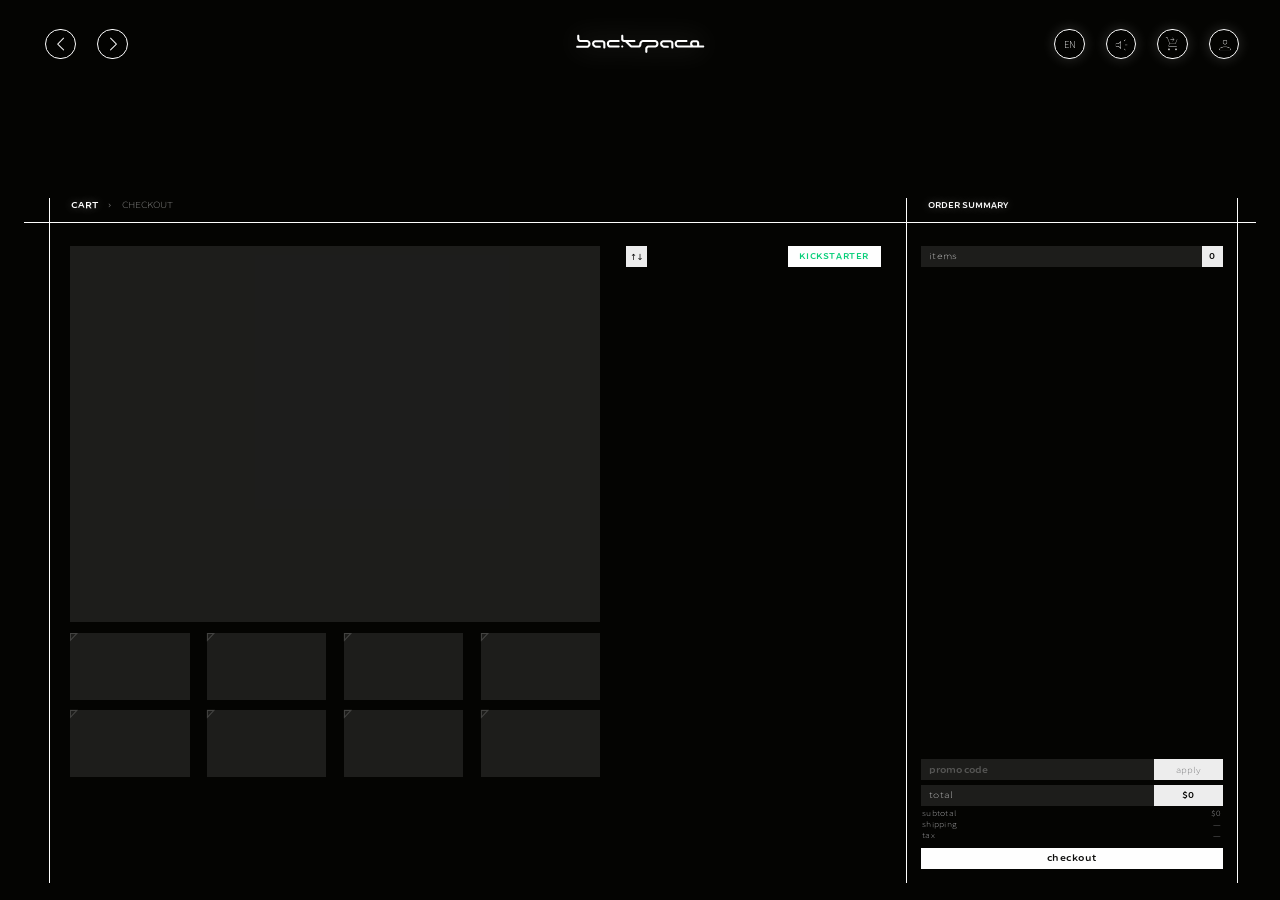
==== commit 4b67599b: "THE HOTNESS LAW — every bloom item at the hardware menu item's hotness (Eric, Sept 2-3) - one ring s" ====
--- a/cart.html
+++ b/cart.html
@@ -105,9 +105,11 @@
     cursor: var(--cursor-target);
     transition: color .16s;
   }
-  .ct-crumb-btn:hover, .ct-crumb-btn:focus-visible { color: #fff; outline: none; }
+  .ct-crumb-btn { --bloom-g: 1.731; }   /* HOTNESS LAW: the away crumb lights on hover (CART 1.13 / CHECKOUT 2.33 per string) */
+  .ct-crumb-btn:hover, .ct-crumb-btn:focus-visible { color: #fff; outline: none; text-shadow: var(--bloom-lit); }
   .ct-crumb-btn.is-here {
-    color: var(--ink); font-weight: 600; text-shadow: var(--glow-text);
+    /* STANDING: the here crumb never hovers — rest glow at the reference's rest hotness (solved .667) */
+    color: var(--ink); font-weight: 600; text-shadow: var(--bloom-rest); --bloom-g-rest: .667;
     pointer-events: none;
   }
   #ct-summary-head {
@@ -119,7 +121,7 @@
     font-family: var(--font-ui); font-weight: 600;
     font-size: calc(11px * var(--ui-scale));   /* the old rung stands */
     letter-spacing: 0;
-    text-shadow: var(--glow-text);
+    text-shadow: var(--bloom-rest); --bloom-g-rest: .599;   /* HOTNESS LAW: standing title, solved */
   }
 
   /* ── The big preview (95,305,715,467) — the selected item's stage ───── */
@@ -317,7 +319,7 @@
     font-family: var(--font-ui); font-weight: 600;
     font-size: calc(14px * var(--ui-scale));
     letter-spacing: .04em;
-    text-shadow: var(--glow-text);
+    text-shadow: var(--bloom-rest); --bloom-g-rest: .55;   /* HOTNESS LAW: standing title (PROVISIONAL: ORDER SUMMARY's rung) */
   }
   #ct-specs {
     /* the title→info gap: grown 50% then 25% more (Eric, Aug 31):
@@ -444,7 +446,7 @@
     cursor: var(--cursor-target);
     transition: color .16s;
   }
-  .ct-card-x:hover, .ct-card-x:focus-visible { color: #fff; outline: none; text-shadow: var(--glow-text); }
+  .ct-card-x:hover, .ct-card-x:focus-visible { color: #fff; outline: none; text-shadow: var(--bloom-lit); }   /* HOTNESS LAW (intensity default 1 — a single glyph, not yet on the harness) */
   .ct-step {
     position: absolute;
     left: calc(110px * var(--ui-scale)); bottom: calc(14px * var(--ui-scale));
@@ -739,7 +741,7 @@
     z-index: 2;
   }
   .co-exp-head:hover, .co-exp-head:focus-visible {
-    outline: none; text-shadow: var(--glow-text);
+    outline: none; text-shadow: var(--bloom-lit);   /* HOTNESS LAW (default 1 — 600-weight heads sit near the reference) */
   }
   .co-subhead {
     position: absolute; left: calc(14px * var(--ui-scale)); top: calc(34px * var(--ui-scale));
@@ -811,15 +813,14 @@
     display: flex; gap: calc(6px * var(--ui-scale));
     z-index: 3; pointer-events: none;
   }
-  /* the design team's OWN badges (their Figma exports, Aug 31) — they
-     carry their own plates, so no wrapper chrome; UnionPay's canvas
-     holds transparent margin, its height compensates to read uniform */
+  /* the design team's OWN badges — their SVG exports rendered white
+     as black (broken embedded rasters), so the PNGS they sent replace
+     them (Eric, Aug 31); self-plated, no wrapper chrome */
   .co-cardmark {
     display: flex; align-items: center; justify-content: center;
     height: calc(20px * var(--ui-scale));
   }
   .co-cardmark img { height: calc(20px * var(--ui-scale)); width: auto; display: block; }
-  .co-cardmark:last-child img { height: calc(24px * var(--ui-scale)); }
   /* expiration: ONE label over ONE line, both dates BELOW it around
      the centered dash (the design's own drawing) */
   .co-exp-vals { display: flex; align-items: baseline; gap: calc(8px * var(--ui-scale)); }
@@ -1020,10 +1021,10 @@
          copies; payment-indicator use). NO data-str on these: the
          string pass would clobber the imgs. -->
     <div class="co-cards" aria-hidden="true">
-      <span class="co-cardmark"><img src="assets/ui/pay/mastercard.svg" alt=""></span>
-      <span class="co-cardmark"><img src="assets/ui/pay/amex.svg" alt=""></span>
-      <span class="co-cardmark"><img src="assets/ui/pay/visa.svg" alt=""></span>
-      <span class="co-cardmark"><img src="assets/ui/pay/unionpay.svg" alt=""></span>
+      <span class="co-cardmark"><img src="assets/ui/pay/mastercard.png" alt=""></span>
+      <span class="co-cardmark"><img src="assets/ui/pay/amex.png" alt=""></span>
+      <span class="co-cardmark"><img src="assets/ui/pay/visa.png" alt=""></span>
+      <span class="co-cardmark"><img src="assets/ui/pay/unionpay.png" alt=""></span>
     </div>
     <div class="co-exp-body" id="co-payment-body">
       <div id="co-pay-form" class="co-form"></div>
--- a/shared/bs-chrome.css
+++ b/shared/bs-chrome.css
@@ -103,35 +103,39 @@
      anchor; never touch reach without a reach ruling. */
   --glow-icon-hover:  brightness(2) drop-shadow(0 0 3px rgba(255,255,255,1)) drop-shadow(0 0 4px rgba(255,255,255,0.9)) drop-shadow(0 0 7px rgba(255,255,255,0.82)) drop-shadow(0 0 12px rgba(255,255,255,0.18)) drop-shadow(0 0 20px rgba(255,255,255,0.03));
   --glow-text-icons:  0 0 9.6px rgba(255,255,255,1), 0 0 9.6px rgba(255,255,255,1), 0 0 24px rgba(255,255,255,0.95), 0 0 24px rgba(255,255,255,0.95), 0 0 48px rgba(255,255,255,0.75), 0 0 48px rgba(255,255,255,0.75), 0 0 96px rgba(255,255,255,0.5), 0 0 184px rgba(255,255,255,0.3);
-  /* WHOLE-WORD NORMALIZATION (Eric, Aug 23 — glow law rule 6, EQUATION
-     FORM; supersedes the same-day 1-char bucket, identical landing for
-     the live X). Letter halos sum by kernel coverage, so a word's glow
-     climbs with letter count toward a plateau — short words read
-     dimmer (X measured 0.60x the long platforms' contour on hover).
-     Eric's ruling: one intensity for every smaller text icon
-     regardless of length; homepage main menu excluded. The machine
-     solves, per element and state, with fitted constants per context
-     (row/capsule face vs tray face):
-         raw(n) = P  - D *e^(-k (n-1))   uncompensated contour light
-         fp(n)  = P' - D'*e^(-k'(n-1))   contour light at full paste
-         f(n)   = clamp((T - raw(n)) / (fp(n) - raw(n)), 0, 1)
-     and writes f into --wg-fr/--wg-fh (see normalizeWordGlow in the
-     js). The comp rings below scale by f — rule 3's paste-the-layer,
-     delivered fractionally; never a widened radius. f=0 renders these
-     tokens visually identical to the certified pair, so long words
-     change by nothing they can see (comp alphas 0-0.07). Constants,
-     the 2-4-words-per-length dataset, closed-loop flatness (rest
-     30.0-31.8 across n=1..6, hover 75.3-81.1, vs 25-31 / 49-78
-     uncompensated), and the recorded residuals (mid-band ~5% under
-     target, no live consumer; 1-char tray saturates -9%, none exists;
-     damping side unbuilt, no consumer; CJK re-measures when CN lands):
-     reports/glow_audit.md.
-     DECLARATION SITE: the two word tokens are declared on the SCOPE
-     ELEMENTS below, not here — var() inside a custom property
-     substitutes at the DECLARING element, so a :root declaration would
-     bake the root's --wg-f* (unset → 0) into the inherited value and
-     the per-element solve could never reach the formula. Do not move
-     them back to :root. */
+  /* ══════════════ 6. THE HOTNESS LAW (Eric, Sept 2-3, 2026) ══════════════
+     Supersedes the whole-word normalization (rule 6 in equation form,
+     Aug 23) and its fitted curves. Eric's word: "make all bloom items
+     glow at the same visual hotness as the hardware page's menu sub
+     item" — smaller glyphs, shorter words and smaller fonts read dimmer
+     because a blur sitting on thin or small ink is mostly empty.
+     HOTNESS = the light the glow ADDS in the first 3px outside the ink
+     (the near-halo mean, measured on the real compositor). THE
+     REFERENCE = the hardware class-menu item `desk`: LIT 56.5 (its
+     3-ring recipe on weight 600 / #fff), REST 16.9 (one 9.6px @ .58
+     ring on weight 300). Two classes: HOVERABLE surfaces glow only when
+     lit (no resting glow — Eric, Sept 3); STANDING surfaces (titles that
+     never hover: OASIS, ORDER SUMMARY, the current crumb, copy lines)
+     glow at rest at the reference's rest hotness.
+     ONE RING SET (the reference's 9.6 / 24 / 46 @ .92 / .5 / .28) and ONE
+     NUMBER PER ELEMENT, --bloom-g (intensity, in copies of the tight
+     rings): g < 1 multiplies every ring's alpha (big / bold items come
+     down); g > 1 keeps the rings at their own alphas and PASTES the tight rings (9.6 / 24)
+     again at alpha (g − 1), twice at (g − 2), thrice at (g − 3) —
+     smaller / thinner items get MORE rings, never a wider radius (rule
+     3). Solved per element by measurement (the harness in
+     reports/tools; the formula: g is the root of hotness(g) = 56.5, two
+     measurements + one secant step land within 3%). Values shipped
+     STATIC in the pair's BLOOM table (bs-chrome.js normalizeBloom:
+     per-surface defaults in CSS, per-string values from the harness);
+     the runtime canvas solver is the next step once calibrated.
+     DECLARATION SITE: the bloom tokens are declared on `body *` (every
+     element declares its own copy) because var() inside a custom
+     property substitutes at the DECLARING element — a :root declaration
+     would bake the root's --bloom-g into every element. Rings whose
+     paste alpha resolves to 0 are transparent and paint nothing
+     visible. Measured record: reports/gm_session_2026-09-02_token_pass.md
+     §hotness; reports/tools/hotness_study.js. */
   /* The utility cluster runs 25% larger than the base UI scale (Eric). */
   --icons-scale: calc(var(--ui-scale) * 1.25);
   --font-display: "Syncopate", "Chill Duan Sans", ui-sans-serif, system-ui, sans-serif;
@@ -296,14 +300,48 @@
   --committed-ink: #fefefe;
 }
 
-/* Rule-6 word tokens — declared on the scope so var(--wg-f*) resolves
-   per element (see the :root law block for the equation and why these
-   cannot live at :root). Values: certified base rings + comp rings
-   scaled by the element's solved deficit fraction; f=0 = certified. */
-.bs-social-link, .site-primary-nav__link, .bs-tray-item, .bs-head, .bs-round, .bs-subitem {
-  --glow-text-word: 0 0 9.6px rgba(255,255,255,0.58), 0 0 9.6px rgb(255 255 255 / calc(min(0.58, var(--wg-fr, 0) * 0.58)));
-  --glow-text-icons-word: 0 0 9.6px rgba(255,255,255,1), 0 0 9.6px rgba(255,255,255,1), 0 0 24px rgba(255,255,255,0.95), 0 0 24px rgba(255,255,255,0.95), 0 0 48px rgba(255,255,255,0.75), 0 0 48px rgba(255,255,255,0.75), 0 0 96px rgba(255,255,255,0.5), 0 0 184px rgba(255,255,255,0.3), 0 0 9.6px rgb(255 255 255 / calc(min(1, var(--wg-fh, 0)))), 0 0 9.6px rgb(255 255 255 / calc(min(1, var(--wg-fh, 0)))), 0 0 24px rgb(255 255 255 / calc(min(0.95, var(--wg-fh, 0) * 0.95))), 0 0 24px rgb(255 255 255 / calc(min(0.95, var(--wg-fh, 0) * 0.95)));
-}
+/* THE HOTNESS LAW's tokens — declared on EVERY element (declaration-site
+   law, see the :root law block §6). --bloom-g is the element's intensity
+   (default 1 = the reference's own recipe); --bloom-g-rest the same for
+   standing rest glows. Consumers: text-shadow: var(--bloom-lit) on the
+   lit rung of every hoverable text; var(--bloom-rest) on standing
+   surfaces; filter: var(--bloom-icon) on glyph icons (the glyph-side
+   derivation of the same law: its passes scale by the same g). */
+body * {
+  --bloom-lit:
+    0 0 9.6px rgb(255 255 255 / calc(min(.92, .92 * var(--bloom-g, 1)))),
+    0 0 24px  rgb(255 255 255 / calc(min(.5,  .5  * var(--bloom-g, 1)))),
+    0 0 46px  rgb(255 255 255 / calc(min(.28, .28 * var(--bloom-g, 1)))),
+    0 0 9.6px rgb(255 255 255 / calc(clamp(0, .92 * (var(--bloom-g, 1) - 1), .92))),
+    0 0 24px  rgb(255 255 255 / calc(clamp(0, .5  * (var(--bloom-g, 1) - 1), .5))),
+    0 0 9.6px rgb(255 255 255 / calc(clamp(0, .92 * (var(--bloom-g, 1) - 2), .92))),
+    0 0 24px  rgb(255 255 255 / calc(clamp(0, .5  * (var(--bloom-g, 1) - 2), .5))),
+    0 0 9.6px rgb(255 255 255 / calc(clamp(0, .92 * (var(--bloom-g, 1) - 3), .92))),
+    0 0 24px  rgb(255 255 255 / calc(clamp(0, .5  * (var(--bloom-g, 1) - 3), .5)));
+  --bloom-rest: 0 0 9.6px rgb(255 255 255 / calc(min(.58, .58 * var(--bloom-g-rest, 1))));
+  --bloom-icon: brightness(2)
+    drop-shadow(0 0 3px  rgb(255 255 255 / calc(min(1,   1   * var(--bloom-g, 1)))))
+    drop-shadow(0 0 4px  rgb(255 255 255 / calc(min(.9,  .9  * var(--bloom-g, 1)))))
+    drop-shadow(0 0 7px  rgb(255 255 255 / calc(min(.82, .82 * var(--bloom-g, 1)))))
+    drop-shadow(0 0 12px rgb(255 255 255 / calc(min(.18, .18 * var(--bloom-g, 1)))))
+    drop-shadow(0 0 20px rgb(255 255 255 / calc(min(.03, .03 * var(--bloom-g, 1)))))
+    drop-shadow(0 0 4px  rgb(255 255 255 / calc(clamp(0, .9  * (var(--bloom-g, 1) - 1), .9))))
+    drop-shadow(0 0 7px  rgb(255 255 255 / calc(clamp(0, .82 * (var(--bloom-g, 1) - 1), .82))));
+}
+/* Per-surface intensity defaults (the harness's medians, Sept 3); the
+   machine's BLOOM table refines them per string (normalizeBloom). */
+.bs-item { --bloom-g: .926; }
+body[data-bs-page="home"] .bs-item { --bloom-g: .907; }
+.site-primary-nav__link { --bloom-g: 1.815; }
+.bs-tray-item, #bs-lang { --bloom-g: 2.547; }
+.bs-subitem { --bloom-g: 1.963; }
+.bs-option { --bloom-g: 1.115; }
+.bs-round img, .bs-head img, .site-round-button svg, .site-primary-nav__forward-button svg { --bloom-g: 1.056; }
+/* The › chevron inside the CLOSED pill is clipped by the circle (overflow
+   hidden), which eats part of its halo — its closed-state intensity is
+   solved separately from the open capsule's. */
+.site-primary-nav__forward-button svg { --bloom-g: .98; }                       /* open capsule (solved) */
+.site-primary-nav:not(.is-open) .site-primary-nav__forward-button svg { --bloom-g: 1.28; }   /* closed circle (solved) */
 
 /* Retina cut for the ring cursor where cursor+image-set parses (the
    spec's own progressive pattern: unsupporting engines keep the plain
@@ -467,7 +505,7 @@
 .bs-round img, .bs-head img {
   width: calc(23px * var(--icons-scale)); height: calc(23px * var(--icons-scale));
   display: block;
-  filter: drop-shadow(0 0 6px rgba(255,255,255,0.35));
+  /* HOTNESS LAW: hoverable glyphs carry no resting glow (Eric, Sept 3). */
 }
 #bs-cart img { width: calc(20px * var(--icons-scale)); height: calc(20px * var(--icons-scale)); }
 @media (hover: hover) and (pointer: fine) {
@@ -475,7 +513,7 @@
   /* Hover-glow rule (Eric): EXPANDABLE controls glow on their SUB items
      only (the heads just lift color); a NON-expandable control — the
      cart — glows itself. */
-  .bs-round:hover img { filter: var(--glow-icon-hover); }
+  .bs-round:hover img { filter: var(--bloom-icon); }
 }
 /* Keyboard twins of the hover state: the native Tab cursor, and the
    A/D icon-bar cursor (.kb-hover — same class the menu rail uses).
@@ -483,9 +521,9 @@
    Enter is what expands); text heads bloom via text-shadow, glyph
    heads via the filter chain. */
 .bs-round:focus-visible, .bs-head:focus-visible,
-.bs-round.kb-hover, .bs-head.kb-hover { color: #fff; outline: none; text-shadow: var(--glow-text-icons-word); }
+.bs-round.kb-hover, .bs-head.kb-hover { color: #fff; outline: none; text-shadow: var(--bloom-lit); }
 .bs-round:focus-visible img, .bs-round.kb-hover img,
-.bs-head.kb-hover img { filter: var(--glow-icon-hover); }
+.bs-head.kb-hover img { filter: var(--bloom-icon); }
 .bs-round img, .bs-head img { transition: filter 0.2s ease; }
 /* STATE-LADDER DISCIPLINE (Eric): the outer glow is backspace's
    translation of softfractal's ink-FOCUSED state — it lives in exactly
@@ -493,7 +531,7 @@
    (items, or the volume fill), so the head hands its glow off; only the
    color lift remains on the "held" parent. */
 .bs-pill.is-open .bs-head { text-shadow: none; }
-.bs-pill.is-open .bs-head img { filter: drop-shadow(0 0 6px rgba(255,255,255,0.35)); }
+.bs-pill.is-open .bs-head img { filter: none; }
 /* Sound mute slash — .site-utility-nav__sound-control::after port
    (muted: slash at .9, icon dimmed to .45). */
 #bs-sound::after {
@@ -538,14 +576,13 @@
    ~27px of air between elements. */
 #bs-pill-account .bs-tray-item { height: calc(45px * var(--icons-scale)); }
 @media (hover: hover) and (pointer: fine) {
-  /* Word token everywhere in scope — rule 6's normalization rides the
-     per-element --wg-f* vars (0 for every live tray string: 2-char is
-     the tray context's own norm). */
-  .bs-tray-item:hover { color: #fff; text-shadow: var(--glow-text-icons-word); }
-  .bs-tray-item:hover img { filter: var(--glow-icon-hover); }
-}
-.bs-tray-item:focus-visible, .bs-tray-item.kb-hover { color: #fff; outline: none; text-shadow: var(--glow-text-icons-word); }
-.bs-tray-item:focus-visible img, .bs-tray-item.kb-hover img { filter: var(--glow-icon-hover); }
+  /* HOTNESS LAW: the tray texts light on the one ring set at their solved
+     intensity (EN 2.32 · ZH 2.55 · JA 2.76 · ES 2.55 — the BLOOM table). */
+  .bs-tray-item:hover { color: #fff; text-shadow: var(--bloom-lit); }
+  .bs-tray-item:hover img { filter: var(--bloom-icon); }
+}
+.bs-tray-item:focus-visible, .bs-tray-item.kb-hover { color: #fff; outline: none; text-shadow: var(--bloom-lit); }
+.bs-tray-item:focus-visible img, .bs-tray-item.kb-hover img { filter: var(--bloom-icon); }
 .bs-tray-item.is-current { color: #fff; }
 /* Volume bar (mockup 1:1): a track filling the pill below the speaker,
    with a white capsule fill anchored at the bottom, glowing. */
@@ -608,7 +645,7 @@
   line-height: calc(15px * var(--ui-scale));
   letter-spacing: 0;
   text-align: left; white-space: nowrap;
-  text-shadow: var(--glow-text);
+  /* HOTNESS LAW: no resting glow on a hoverable item (Eric, Sept 3). */
   background: none; border: 0; padding: 0;
   display: flex; align-items: center;   /* re-centers the label in the taller hit box */
   position: relative;
@@ -633,13 +670,13 @@
    only cursor drifts from the machine the moment focus is cleared
    programmatically (idle reset under a parked pointer, Escape, sticky
    touch suppression on hybrid laptops). One focus variable, ruthlessly. */
-.bs-item.kb-hover { color: #fff; text-shadow: var(--glow-text-hover); }
+.bs-item.kb-hover { color: #fff; text-shadow: var(--bloom-lit); }
 .bs-item.kb-hover > span { transform: translateX(var(--side-menu-shift-x)); }
 .bs-item.kb-hover::before { opacity: 1; }
-.bs-item:focus-visible { color: #fff; outline: none; text-shadow: var(--glow-text-hover); }
+.bs-item:focus-visible { color: #fff; outline: none; text-shadow: var(--bloom-lit); }
 /* Committed lock — held out, dot on, glow held (weight already 600 at
    rest, as in the demo's home menu). */
-.bs-item.active { color: #fff; text-shadow: var(--glow-text-hover); }
+.bs-item.active { color: #fff; text-shadow: var(--bloom-lit); }
 .bs-item.active > span { transform: translateX(var(--side-menu-shift-x)); }
 .bs-item.active::before { opacity: 1; }
 
@@ -694,13 +731,13 @@
 .site-round-button svg,
 .site-primary-nav__forward-button svg {
   width: calc(23px * var(--icons-scale)); height: calc(23px * var(--icons-scale));
-  filter: drop-shadow(0 0 6px rgba(255,255,255,0.35));
+  /* HOTNESS LAW: no resting glow on hoverable glyphs (Eric, Sept 3). */
   transition: filter 0.2s ease;
 }
 .site-round-button:hover, .site-round-button:focus-visible,
 .site-round-button.kb-hover { color: #fff; outline: none; }
 .site-round-button:hover svg, .site-round-button:focus-visible svg,
-.site-round-button.kb-hover svg { filter: var(--glow-icon-hover); }
+.site-round-button.kb-hover svg { filter: var(--bloom-icon); }
 /* The primary pill — a cluster-size circle that grows into a capsule.
    Witness transition .19s on the house curve → the tempo tokens. */
 .site-primary-nav {
@@ -711,7 +748,6 @@
      circles; the expanded texts reverted — they took too much space). */
   --site-primary-nav-expanded-w: min(calc(523px * var(--ui-scale)), calc(100vw - 130px * var(--ui-scale) - 59px * var(--icons-scale)));
   width: calc(35px * var(--icons-scale)); height: calc(35px * var(--icons-scale));
-  text-shadow: var(--glow-text);
   pointer-events: auto;
   background: rgba(0,0,0,0.24);
   border: 0.3px solid var(--ink);
@@ -729,8 +765,8 @@
    The mouse path stays glowless automatically: hover OPENS the pill,
    and an open pill hands its glow off to the tray (state-ladder
    discipline — the glow lives in exactly one place). */
-.site-primary-nav.kb-hover .site-primary-nav__forward-button svg { filter: var(--glow-icon-hover); }
-.site-primary-nav.kb-hover.is-open .site-primary-nav__forward-button svg { filter: drop-shadow(0 0 6px rgba(255,255,255,0.35)); }
+.site-primary-nav.kb-hover .site-primary-nav__forward-button svg { filter: var(--bloom-icon); }
+.site-primary-nav.kb-hover.is-open .site-primary-nav__forward-button svg { filter: none; }
 .site-primary-nav__forward-button {
   width: calc(35px * var(--icons-scale)); height: 100%;
   color: inherit; cursor: var(--cursor-target); pointer-events: auto;
@@ -758,7 +794,7 @@
   font-size: calc(14px * var(--ui-scale));
   line-height: calc(15px * var(--ui-scale));
   letter-spacing: 0; white-space: nowrap;
-  text-shadow: var(--glow-text-word);   /* rule 6: rest rides the word token (f=0 = certified) */
+  /* HOTNESS LAW: no resting glow (hoverable). */
   cursor: var(--cursor-target);
   opacity: 0; pointer-events: none;
   transform: translateX(calc(-7px * var(--ui-scale)));
@@ -781,7 +817,7 @@
    everything inside the icon bars, and its tray texts bloom on this
    chain. */
 .site-primary-nav__link:hover, .site-primary-nav__link:focus-visible,
-.site-primary-nav__link.kb-hover { color: #fff; outline: none; text-shadow: var(--glow-text-icons-word); }
+.site-primary-nav__link.kb-hover { color: #fff; outline: none; text-shadow: var(--bloom-lit); }
 /* "You are here" — the committed rung, rendered per the witness: full
    ink at weight 600, aria-current, and the dot deliberately struck
    (the witness carries content:none!important armor on this state —
@@ -793,7 +829,7 @@
    glow remains. Applies to the keyboard twin too (pixel parity). */
 .site-primary-nav__link.is-active-nav:hover,
 .site-primary-nav__link.is-active-nav:focus-visible,
-.site-primary-nav__link.is-active-nav.kb-hover { text-shadow: var(--glow-text-word); }
+.site-primary-nav__link.is-active-nav.kb-hover { text-shadow: none; }
 
 /* ══════════════════════════════════════════════════════════════════════
    bs-window — THE panel. No page writes a bespoke one.
@@ -1066,7 +1102,7 @@
   font-size: calc(12px * var(--ui-scale));
   line-height: calc(14px * var(--ui-scale));
   letter-spacing: 0; white-space: nowrap; text-align: left;
-  text-shadow: var(--glow-text-word);
+  /* HOTNESS LAW: no resting glow (hoverable). */
   cursor: var(--cursor-target);
   /* LABELED PERF DEVIATION (measured on /support, now the SHARED
      default): text-shadow is NOT transitioned — the glow SNAPS on (one
@@ -1074,22 +1110,13 @@
      growing shadows per frame across a swept list). */
   transition: color .16s;
 }
-/* The hover chain is --glow-text-icons-word VERBATIM minus its 184px
-   ring — the swept-surface rider (canon §5.5): the 184px kernel was
-   profiled as the entire lag on /support's list (14.6→8.5 ms/frame),
-   and every .bs-subitem surface is a swept list by construction. The
-   TOKEN is untouched; the trim is the class's own. */
+/* HOTNESS LAW: the sub-item lights on the one ring set (46px max — the
+   swept-surface perf rider is satisfied by construction; the 184px ring
+   is gone house-wide). Intensity ≈1.96 (two copies of the tight rings)
+   for the 300-weight rows; per string via the BLOOM table. */
 .bs-subitem.kb-hover, .bs-subitem:focus-visible {
   color: #fff; outline: none;
-  text-shadow:
-    0 0 9.6px rgba(255,255,255,1), 0 0 9.6px rgba(255,255,255,1),
-    0 0 24px rgba(255,255,255,0.95), 0 0 24px rgba(255,255,255,0.95),
-    0 0 48px rgba(255,255,255,0.75), 0 0 48px rgba(255,255,255,0.75),
-    0 0 96px rgba(255,255,255,0.5),
-    0 0 9.6px rgb(255 255 255 / calc(min(1, var(--wg-fh, 0)))),
-    0 0 9.6px rgb(255 255 255 / calc(min(1, var(--wg-fh, 0)))),
-    0 0 24px rgb(255 255 255 / calc(min(0.95, var(--wg-fh, 0) * 0.95))),
-    0 0 24px rgb(255 255 255 / calc(min(0.95, var(--wg-fh, 0) * 0.95)));
+  text-shadow: var(--bloom-lit);   /* THE HOTNESS LAW — the 184px swept-surface trim is moot: the ring set tops out at 46px */
 }
 .bs-subitem.is-chosen { color: #fff; font-weight: 600; }
 /* THE HOLLOW RING — vocabulary member three: a chosen sub-item carries
@@ -1160,10 +1187,10 @@
 .bs-plate.is-open::after { opacity: 1; }
 .bs-plate.kb-hover, .bs-plate:focus-visible { outline: none; background: #fefefe24; }
 .bs-plate.kb-hover .bs-plate-title, .bs-plate:focus-visible .bs-plate-title {
-  color: #fff; text-shadow: var(--glow-text);
+  color: #fff; text-shadow: var(--bloom-lit);
 }
 .bs-plate.is-open .bs-plate-title {
-  color: var(--ink); font-weight: 600; text-shadow: var(--glow-text);
+  color: var(--ink); font-weight: 600;   /* HOTNESS LAW: open = bold, not lit (the glow marks the cursor) */
 }
 /* The downward expansion: 0fr → 1fr travels to the content's OWN height
    — the one way to animate to `auto` honestly. House tempo, no local
@@ -1276,13 +1303,13 @@
   font-size: calc(13px * var(--ui-scale));
   line-height: calc(27px * var(--ui-scale));
   letter-spacing: 0;
-  text-shadow: var(--glow-text);
+  /* HOTNESS LAW: no resting glow (hoverable). */
   cursor: var(--cursor-target);
   transition: color .16s, text-shadow .2s ease;
 }
 .bs-option.kb-hover, .bs-option:focus-visible {
   color: #fff; outline: none;
-  text-shadow: var(--glow-text-hover);
+  text-shadow: var(--bloom-lit);
 }
 .bs-option.is-chosen { color: #fff; }
 .bs-foot {
@@ -1297,7 +1324,7 @@
   font-size: calc(11px * var(--ui-scale));
   line-height: 1.5;
 }
-.bs-note.is-said { color: var(--ink); text-shadow: var(--glow-text); }
+.bs-note.is-said { color: var(--ink); text-shadow: var(--bloom-rest); }   /* standing copy */
 /* Submit — the one INVERTED control in the interface: light plate, dark
    ink, exactly as the frames draw it. */
 .bs-submit {
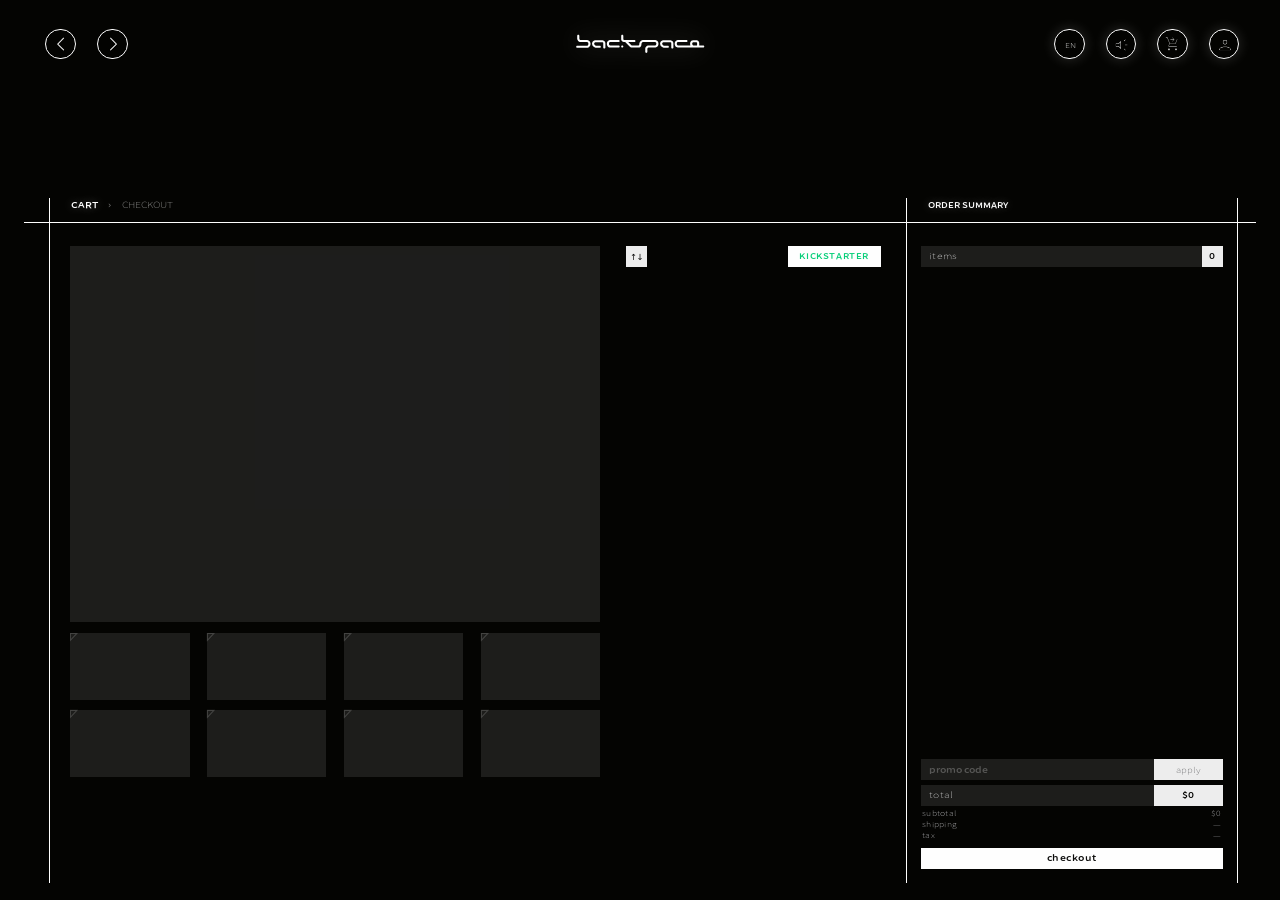
==== commit dc94e87d: "THE TYPE PASS, round one — rungs and weights from the design team's Figma (Eric, Sept 3) Figma sizes" ====
--- a/cart.html
+++ b/cart.html
@@ -105,11 +105,11 @@
     cursor: var(--cursor-target);
     transition: color .16s;
   }
-  .ct-crumb-btn { --bloom-g: 1.731; }   /* HOTNESS LAW: the away crumb lights on hover (CART 1.13 / CHECKOUT 2.33 per string) */
+  .ct-crumb-btn { --bloom-g: 2.1; }   /* HOTNESS LAW: the away crumb lights on hover at Wide 300 (PROVISIONAL 2.1 — the cart's own type round re-solves it) */
   .ct-crumb-btn:hover, .ct-crumb-btn:focus-visible { color: #fff; outline: none; text-shadow: var(--bloom-lit); }
   .ct-crumb-btn.is-here {
     /* STANDING: the here crumb never hovers — rest glow at the reference's rest hotness (solved .667) */
-    color: var(--ink); font-weight: 600; text-shadow: var(--bloom-rest); --bloom-g-rest: .667;
+    color: var(--ink); font-weight: 600; text-shadow: var(--bloom-rest); --bloom-g-rest: .592;
     pointer-events: none;
   }
   #ct-summary-head {
@@ -121,7 +121,7 @@
     font-family: var(--font-ui); font-weight: 600;
     font-size: calc(11px * var(--ui-scale));   /* the old rung stands */
     letter-spacing: 0;
-    text-shadow: var(--bloom-rest); --bloom-g-rest: .599;   /* HOTNESS LAW: standing title, solved */
+    text-shadow: var(--bloom-rest); --bloom-g-rest: .518;   /* HOTNESS LAW: standing title, re-solved */
   }
 
   /* ── The big preview (95,305,715,467) — the selected item's stage ───── */
@@ -175,9 +175,7 @@
     grid-template-columns: repeat(4, 1fr);
     gap: calc(15px * var(--ui-scale)) calc(25px * var(--ui-scale));
     overflow: hidden auto;
-    overscroll-behavior: contain;
-    scrollbar-width: thin;
-    scrollbar-color: #ffffff5c transparent;
+    overscroll-behavior: contain;   /* the house scrollbar (the pair) */
     z-index: 4;
   }
   .ct-thumb {
@@ -319,7 +317,7 @@
     font-family: var(--font-ui); font-weight: 600;
     font-size: calc(14px * var(--ui-scale));
     letter-spacing: .04em;
-    text-shadow: var(--bloom-rest); --bloom-g-rest: .55;   /* HOTNESS LAW: standing title (PROVISIONAL: ORDER SUMMARY's rung) */
+    text-shadow: var(--bloom-rest); --bloom-g-rest: .5;   /* HOTNESS LAW: standing title (PROVISIONAL: near ORDER SUMMARY's) */
   }
   #ct-specs {
     /* the title→info gap: grown 50% then 25% more (Eric, Aug 31):
@@ -393,9 +391,7 @@
     display: grid; gap: calc(15px * var(--ui-scale));
     grid-auto-rows: max-content;
     overflow: hidden auto;
-    overscroll-behavior: contain;
-    scrollbar-width: thin;
-    scrollbar-color: #ffffff5c transparent;
+    overscroll-behavior: contain;   /* the house scrollbar (the pair) */
   }
   .ct-card {
     position: relative;
@@ -624,8 +620,7 @@
        padding is its lane — it never overlaps a saved address */
     padding-right: calc(16px * var(--ui-scale));
     overflow: hidden auto;
-    overscroll-behavior: contain;
-    scrollbar-width: thin; scrollbar-color: #ffffff5c transparent;
+    overscroll-behavior: contain;   /* the house scrollbar (the pair) rides in the padding lane */
     opacity: 0; visibility: hidden;
     transition: opacity var(--pop-fade), visibility 0s var(--pop-fade-duration);
   }
--- a/shared/bs-chrome.css
+++ b/shared/bs-chrome.css
@@ -111,9 +111,9 @@
      because a blur sitting on thin or small ink is mostly empty.
      HOTNESS = the light the glow ADDS in the first 3px outside the ink
      (the near-halo mean, measured on the real compositor). THE
-     REFERENCE = the hardware class-menu item `desk`: LIT 56.5 (its
-     3-ring recipe on weight 600 / #fff), REST 16.9 (one 9.6px @ .58
-     ring on weight 300). Two classes: HOVERABLE surfaces glow only when
+     REFERENCE = the hardware class-menu item `desk` at its 12 rung (the
+     type pass, Sept 3): LIT 50.6 (its 3-ring recipe on weight 600 /
+     #fff), REST 15.0 (one 9.6px @ .58 ring on weight 300). Two classes: HOVERABLE surfaces glow only when
      lit (no resting glow — Eric, Sept 3); STANDING surfaces (titles that
      never hover: OASIS, ORDER SUMMARY, the current crumb, copy lines)
      glow at rest at the reference's rest hotness.
@@ -125,7 +125,8 @@
      smaller / thinner items get MORE rings, never a wider radius (rule
      3). Solved per element by measurement (the harness in
      reports/tools; the formula: g is the root of hotness(g) = 56.5, two
-     measurements + one secant step land within 3%). Values shipped
+     measurements + one secant step land within 3%; re-solved whenever a
+     rung moves — the type pass re-solved every value). Values shipped
      STATIC in the pair's BLOOM table (bs-chrome.js normalizeBloom:
      per-surface defaults in CSS, per-string values from the harness);
      the runtime canvas solver is the next step once calibrated.
@@ -138,6 +139,22 @@
      §hotness; reports/tools/hotness_study.js. */
   /* The utility cluster runs 25% larger than the base UI scale (Eric). */
   --icons-scale: calc(var(--ui-scale) * 1.25);
+  /* THE EXPANSION FLOOR's standard gap: the cluster's own 24 rhythm (8.8 pads
+     + 6.4 gap between circles), between a capped pill's bottom edge and the
+     content beneath it (Eric, Sept 3: the gap is the set value; the height adapts). */
+  --bs-pill-gap: calc(24px * var(--icons-scale));
+  /* THE PILL EXPANSION (Eric, Sept 3) — one component, three variants
+     (.bs-pill--text / --glyph / --slider), ONE standard height, per-variant
+     row paddings (text rows are shorter, so a pill holds more words; glyph
+     rows are taller, so it holds fewer), a foot under the last row; content
+     beyond the height continues below the edge and the tray scrolls. */
+  --bs-pill-h:         calc(209px * var(--icons-scale));   /* the standard open height (the volume pill's own) */
+  --bs-pill-row-text:  calc(38px  * var(--icons-scale));   /* a word row */
+  --bs-pill-row-glyph: calc(45px  * var(--icons-scale));   /* a glyph row (breathing parity: ~27px of air like the words) */
+  --bs-pill-foot:      calc(8px   * var(--icons-scale));   /* under the last row */
+  /* NO SCROLLBAR ANYWHERE (Eric, Sept 3, superseding the same day's 2px
+     line: "having it doesn't work for a lot of frames"). Every scroll
+     container still scrolls — wheel, keys, touch — with no bar drawn. */
   --font-display: "Syncopate", "Chill Duan Sans", ui-sans-serif, system-ui, sans-serif;
   --font-ui:      "Chill Duan Sans Wide", "Chill Duan Sans", ui-sans-serif, system-ui, sans-serif;
   /* --font-sans omits Octarine until G-Octarine clears. */
@@ -319,29 +336,50 @@
     0 0 9.6px rgb(255 255 255 / calc(clamp(0, .92 * (var(--bloom-g, 1) - 3), .92))),
     0 0 24px  rgb(255 255 255 / calc(clamp(0, .5  * (var(--bloom-g, 1) - 3), .5)));
   --bloom-rest: 0 0 9.6px rgb(255 255 255 / calc(min(.58, .58 * var(--bloom-g-rest, 1))));
+  /* Glyphs: FOUR serial passes (3 / 4 / 7 / 12px), alphas scaled by g and
+     capped at 1. Measured Sept 3 (Chrome tracing, the sound glyph toggled
+     every frame): GPU wait per toggle 2-pass .24ms · 3-pass .37 · 4-pass
+     .36 · the old 5-pass .. 3.18 · a 7-pass 8.53 · the Aug 22 184px chain
+     12.9 — the pass COUNT is the cost, and the fifth pass (20px @ .03,
+     invisible) alone cost ~2.8ms. Four passes reach the reference on
+     every glyph by alpha alone (the harness), so no glyph carries a
+     paste pass. Reach stays inside the Aug 23 envelope (nothing past
+     32px; max 12px now). One glyph blooms at a time under the one-cursor
+     law, so this is the whole per-frame filter cost. */
   --bloom-icon: brightness(2)
-    drop-shadow(0 0 3px  rgb(255 255 255 / calc(min(1,   1   * var(--bloom-g, 1)))))
-    drop-shadow(0 0 4px  rgb(255 255 255 / calc(min(.9,  .9  * var(--bloom-g, 1)))))
-    drop-shadow(0 0 7px  rgb(255 255 255 / calc(min(.82, .82 * var(--bloom-g, 1)))))
-    drop-shadow(0 0 12px rgb(255 255 255 / calc(min(.18, .18 * var(--bloom-g, 1)))))
-    drop-shadow(0 0 20px rgb(255 255 255 / calc(min(.03, .03 * var(--bloom-g, 1)))))
-    drop-shadow(0 0 4px  rgb(255 255 255 / calc(clamp(0, .9  * (var(--bloom-g, 1) - 1), .9))))
-    drop-shadow(0 0 7px  rgb(255 255 255 / calc(clamp(0, .82 * (var(--bloom-g, 1) - 1), .82))));
+    drop-shadow(0 0 3px  rgb(255 255 255 / calc(min(1, 1  * var(--bloom-g, 1)))))
+    drop-shadow(0 0 4px  rgb(255 255 255 / calc(min(1, 1  * var(--bloom-g, 1)))))
+    drop-shadow(0 0 7px  rgb(255 255 255 / calc(min(1, 1  * var(--bloom-g, 1)))))
+    drop-shadow(0 0 12px rgb(255 255 255 / calc(min(1, .3 * var(--bloom-g, 1)))));
 }
 /* Per-surface intensity defaults (the harness's medians, Sept 3); the
    machine's BLOOM table refines them per string (normalizeBloom). */
-.bs-item { --bloom-g: .926; }
-body[data-bs-page="home"] .bs-item { --bloom-g: .907; }
-.site-primary-nav__link { --bloom-g: 1.815; }
-.bs-tray-item, #bs-lang { --bloom-g: 2.547; }
-.bs-subitem { --bloom-g: 1.963; }
-.bs-option { --bloom-g: 1.115; }
-.bs-round img, .bs-head img, .site-round-button svg, .site-primary-nav__forward-button svg { --bloom-g: 1.056; }
+/* re-solved Sept 3 after THE TYPE PASS (reference desk: 12 rung, lit 50.6 / rest 15.0) */
+.bs-item { --bloom-g: .93; }
+body[data-bs-page="home"] .bs-item, body[data-bs-page="support"] .bs-item { --bloom-g: .8; }
+.site-primary-nav__link { --bloom-g: .8; }        /* focused = WideSemiBold now */
+.bs-tray-item, #bs-lang { --bloom-g: 3.0; }        /* 10 WideLight */
+.bs-subitem { --bloom-g: .93; }                     /* focused and selected are both 600 now */
+.bs-plate-title { --bloom-g: .93; }                 /* the entry title, focused 600 (provisional: the sub-item's value) */
+.bs-option { --bloom-g: .99; }
+.bs-round img, .bs-head img, .site-round-button svg { --bloom-g: 1; }   /* per glyph via the BLOOM table (sound 2.57 · cart .84 · account .93 · ‹ 1.01) */
+/* Custom properties INHERIT: a glyph inside a text surface would take the
+   text's g (the account tray's icons read 2.6× at the tray words' 2.547 —
+   Eric, Sept 3). Every glyph declares its own. */
+.bs-tray-item img { --bloom-g: .69; }   /* the account tray icons (solved .68–.73; per icon via the BLOOM table) */
 /* The › chevron inside the CLOSED pill is clipped by the circle (overflow
    hidden), which eats part of its halo — its closed-state intensity is
    solved separately from the open capsule's. */
-.site-primary-nav__forward-button svg { --bloom-g: .98; }                       /* open capsule (solved) */
-.site-primary-nav:not(.is-open) .site-primary-nav__forward-button svg { --bloom-g: 1.28; }   /* closed circle (solved) */
+.site-primary-nav__forward-button svg { --bloom-g: .807; }                       /* › in the open capsule (solved) */
+.site-primary-nav:not(.is-open) .site-primary-nav__forward-button svg { --bloom-g: 1.006; }   /* › in the closed circle (solved against the 12-rung reference) */
+
+/* NO SCROLLBAR ANYWHERE (Eric, Sept 3): every scroll container, every page,
+   scrolls without a bar — wheel, keys and touch move it; the lane is gone
+   from every frame. The standard property hides it in Chrome 121+, Firefox
+   and Safari 18.2+; the WebKit pseudo-element covers older Safari. No
+   element in the house sets scrollbar-width to anything else. */
+* { scrollbar-width: none; }
+*::-webkit-scrollbar { display: none; width: 0; height: 0; }
 
 /* Retina cut for the ring cursor where cursor+image-set parses (the
    spec's own progressive pattern: unsupporting engines keep the plain
@@ -485,16 +523,38 @@
   overflow: hidden;
   transition: height var(--pop-motion);   /* the universal tempo */
 }
-.bs-pill.is-open { height: var(--open-h); }
+/* THE EXPANSION FLOOR (Eric, Sept 3): a pill's expansion must never overlap
+   page content below it. The machine (fitPill in the js) finds the
+   nearest visible content below the head inside the pill's column — text
+   runs, images, inputs, any drawn box — and caps the open height so the
+   pill's bottom edge sits --bs-pill-gap above it: the gap is the standard,
+   the height adapts per page and window. The cap arrives inline as
+   --open-h-cap; without one the pill opens to the standard --bs-pill-h. */
+.bs-pill.is-open { height: var(--open-h-cap, var(--bs-pill-h)); }
+/* The list variants are SCROLL CONTAINERS by definition (Eric, Sept 3:
+   "scrollable doesn't only apply to overflow" — more languages never need a
+   taller pill). Rows sit at the variant's padding; the tray is at most the
+   pill's height under the head and scrolls whenever the list is longer —
+   capped by the expansion floor or not (the cap only shortens the same
+   container). Wheel, keys and touch scroll it — no bar is drawn anywhere
+   in the house; the foot rides at the end of the content. */
+.bs-pill--text .bs-tray, .bs-pill--glyph .bs-tray {
+  max-height: calc(var(--open-h-cap, var(--bs-pill-h)) - 35px * var(--icons-scale));
+  overflow-y: auto; overscroll-behavior: contain;
+  padding-bottom: var(--bs-pill-foot); box-sizing: border-box;
+}
+.bs-pill--text .bs-tray-item  { height: var(--bs-pill-row-text); }
+.bs-pill--glyph .bs-tray-item { height: var(--bs-pill-row-glyph); }
 .bs-head {
   width: calc(35px * var(--icons-scale)); height: calc(35px * var(--icons-scale));
   display: flex; align-items: center; justify-content: center;
   color: rgba(255,255,255,0.94); background: transparent; border: 0; padding: 0;
-  /* Language text sits lighter than the icon glyphs: Chill Duan Sans
-     LIGHT (the non-wide cut), line-height 1 for true optical centering
-     in the circle. */
-  font-family: var(--font-sans); font-weight: 300;
-  font-size: calc(11px * var(--icons-scale));
+  /* THE TYPE PASS (Eric, Sept 3, from the Figma): the language text is their
+     10 WideLight — on the cluster's basis, 8px×icons (= 10px×ui at every
+     scale); supersedes the Aug 22 Sans-Light reading. line-height 1 for
+     true optical centering in the circle. */
+  font-family: var(--font-ui); font-weight: 300;
+  font-size: calc(8px * var(--icons-scale));
   line-height: 1;
   cursor: var(--cursor-target);
   transition: color 0.16s;
@@ -554,11 +614,11 @@
 }
 .bs-pill.is-open .bs-tray > * { opacity: 1; transform: none; }
 .bs-tray-item {
-  width: 100%; height: calc(38px * var(--icons-scale));
+  width: 100%; height: var(--bs-pill-row-text);
   display: flex; align-items: center; justify-content: center;
   color: var(--text-soft); background: transparent; border: 0; padding: 0;
-  font-family: var(--font-sans); font-weight: 300;   /* Chill Duan Sans light — matches the icons' weight feel */
-  font-size: calc(11px * var(--icons-scale)); letter-spacing: 0.06em;
+  font-family: var(--font-ui); font-weight: 300;   /* THE TYPE PASS: their 10 WideLight (8px×icons) */
+  font-size: calc(8px * var(--icons-scale)); letter-spacing: 0.06em;
   line-height: 1;
   cursor: var(--cursor-target);
   /* The full list: this shorthand REPLACES the .bs-tray > * transition
@@ -574,7 +634,7 @@
    account rows 23px glyphs — equal 38px rows leave the icons visually
    tighter. Deeper rows for the icon tray give both pills the same
    ~27px of air between elements. */
-#bs-pill-account .bs-tray-item { height: calc(45px * var(--icons-scale)); }
+/* (the account pill is the glyph variant: its rows take --bs-pill-row-glyph above) */
 @media (hover: hover) and (pointer: fine) {
   /* HOTNESS LAW: the tray texts light on the one ring set at their solved
      intensity (EN 2.32 · ZH 2.55 · JA 2.76 · ES 2.55 — the BLOOM table). */
@@ -590,7 +650,7 @@
   width: 100%;
   /* The track is everything below the head — the fill runs to the very
      brim of the pill. --open-h is inherited from the pill's inline style. */
-  height: calc(var(--open-h) - 35px * var(--icons-scale));
+  height: calc(var(--open-h-cap, var(--bs-pill-h)) - 35px * var(--icons-scale));   /* the slider variant fills the pill under the head; shortens with the cap */
   position: relative;
   cursor: var(--cursor-target);
   outline: none;
@@ -817,7 +877,7 @@
    everything inside the icon bars, and its tray texts bloom on this
    chain. */
 .site-primary-nav__link:hover, .site-primary-nav__link:focus-visible,
-.site-primary-nav__link.kb-hover { color: #fff; outline: none; text-shadow: var(--bloom-lit); }
+.site-primary-nav__link.kb-hover { color: #fff; outline: none; font-weight: 600; text-shadow: var(--bloom-lit); }   /* THE TYPE PASS: focused = WideSemiBold */
 /* "You are here" — the committed rung, rendered per the witness: full
    ink at weight 600, aria-current, and the dot deliberately struck
    (the witness carries content:none!important armor on this state —
@@ -1073,6 +1133,13 @@
   transition: grid-template-rows var(--pop-motion);
 }
 .bs-sublist-wrap.is-on { grid-template-rows: 1fr; }
+/* THE EMISSION AREA (Eric, Sept 3): the inner list's overflow clip exists
+   for the 0fr→1fr travel only. Once the open transition has ended the
+   machine marks the wrap .is-settled and the clip is released, so the lit
+   glow (46px reach) is no longer cut flush at the rail and 6-13px above
+   and below the list (measured: desklegs' hard edge). Closing removes
+   .is-settled before the collapse starts (bindSublistClip in the js). */
+.bs-sublist-wrap.is-on.is-settled .bs-sublist { overflow: visible; }
 .bs-sublist {
   overflow: hidden;
   display: grid;
@@ -1115,10 +1182,15 @@
    is gone house-wide). Intensity ≈1.96 (two copies of the tight rings)
    for the 300-weight rows; per string via the BLOOM table. */
 .bs-subitem.kb-hover, .bs-subitem:focus-visible {
-  color: #fff; outline: none;
+  color: #fff; outline: none; font-weight: 600;   /* THE TYPE PASS (Sept 3): children focused = WideSemiBold */
   text-shadow: var(--bloom-lit);   /* THE HOTNESS LAW — the 184px swept-surface trim is moot: the ring set tops out at 46px */
 }
 .bs-subitem.is-chosen { color: #fff; font-weight: 600; }
+/* HOTNESS LAW (Eric, Sept 3): a SELECTED sub-item keeps its glow, like the
+   selected class item; bold ink is denser, so the selected state carries
+   its own solved intensity (the BLOOM table's 600 column; default .93). */
+.bs-subitem.is-chosen, .bs-subitem.is-live { text-shadow: var(--bloom-lit); }
+.bs-subitem.is-chosen, .bs-subitem.is-live { --bloom-g: .93; }   /* (same column as the focused 600 state now) */
 /* THE HOLLOW RING — vocabulary member three: a chosen sub-item carries
    the signal-red OUTLINE ring in the parent's own left gutter. */
 .bs-subitem.is-chosen::before {
@@ -1139,8 +1211,6 @@
   gap: calc(10px * var(--ui-scale));
   overflow: hidden auto;
   overscroll-behavior: contain;
-  scrollbar-width: thin;
-  scrollbar-color: #ffffff5c transparent;
   opacity: 0; visibility: hidden; pointer-events: none;
   transition: opacity var(--pop-fade), visibility 0s var(--pop-fade-duration);
 }
@@ -1161,9 +1231,11 @@
 .bs-plate-title {
   display: block;
   color: var(--text-soft);
-  font-family: var(--font-sans); font-weight: 300;
-  font-size: calc(13px * var(--ui-scale));
-  line-height: calc(18px * var(--ui-scale));
+  /* THE TYPE PASS (Sept 3): the entry title is their 12 Wide — rest Regular
+     (no Regular cut ships: Light stands in), focused SemiBold. */
+  font-family: var(--font-ui); font-weight: 300;
+  font-size: calc(12px * var(--ui-scale));
+  line-height: calc(17px * var(--ui-scale));
   letter-spacing: .01em;
   transition: color .16s, text-shadow .2s ease;
 }
@@ -1187,7 +1259,7 @@
 .bs-plate.is-open::after { opacity: 1; }
 .bs-plate.kb-hover, .bs-plate:focus-visible { outline: none; background: #fefefe24; }
 .bs-plate.kb-hover .bs-plate-title, .bs-plate:focus-visible .bs-plate-title {
-  color: #fff; text-shadow: var(--bloom-lit);
+  color: #fff; font-weight: 600; text-shadow: var(--bloom-lit);
 }
 .bs-plate.is-open .bs-plate-title {
   color: var(--ink); font-weight: 600;   /* HOTNESS LAW: open = bold, not lit (the glow marks the cursor) */
@@ -1207,7 +1279,7 @@
   display: block;
   margin: calc(14px * var(--ui-scale)) 0 0;
   color: var(--text-soft);
-  font-family: var(--font-sans); font-weight: 300;
+  font-family: var(--font-ui); font-weight: 300;   /* THE TYPE PASS: the full entry is their 12 Wide (Regular → Light stands in) */
   font-size: calc(12px * var(--ui-scale));
   line-height: 1.75;
 }
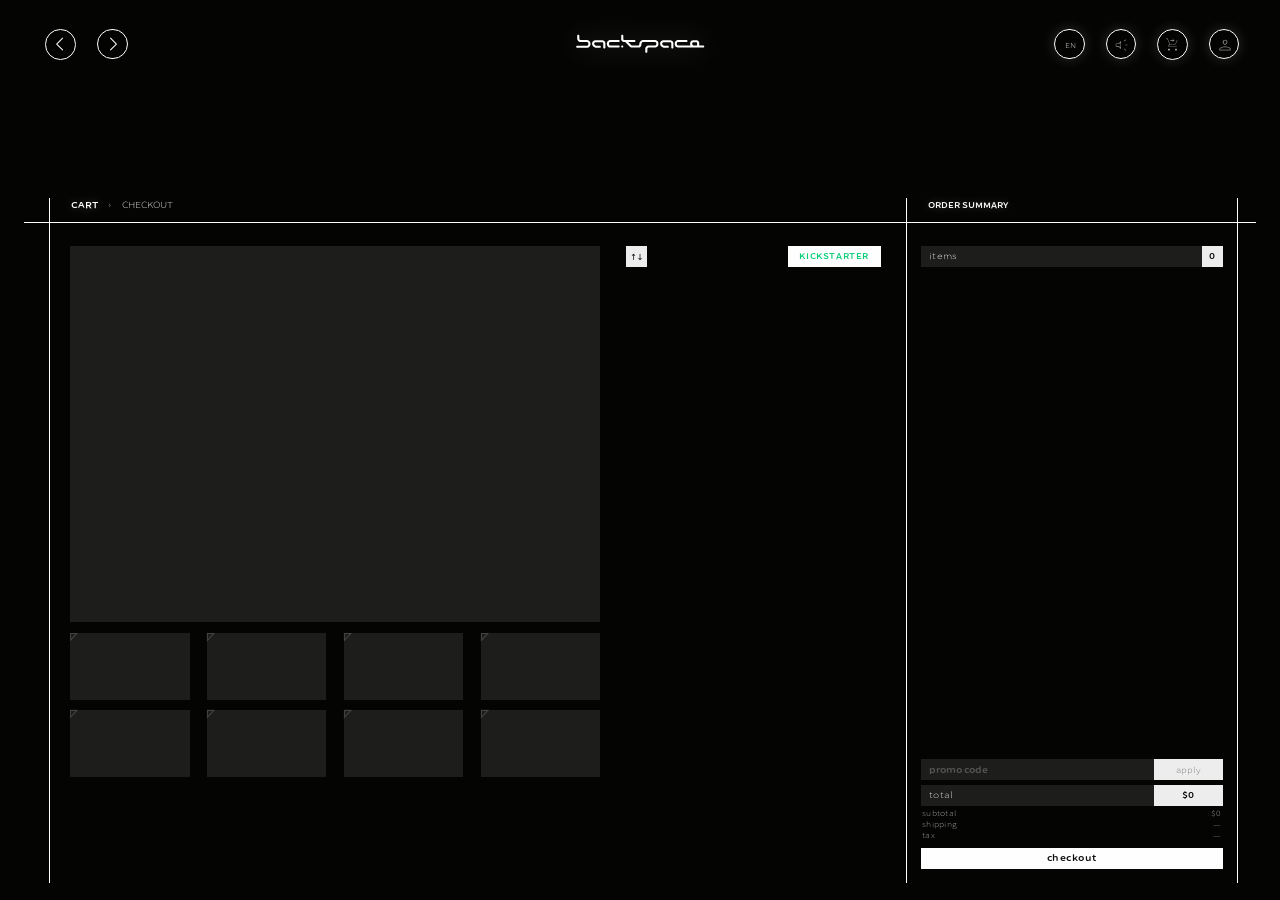
==== commit b61a790c: "The lit glyph is a sprite · per-item layers · one-ring markers (Eric, Sept 7) The rest of the optimi" ====
--- a/cart.html
+++ b/cart.html
@@ -105,7 +105,7 @@
     cursor: var(--cursor-target);
     transition: color .16s;
   }
-  .ct-crumb-btn { --bloom-g: 2.1; }   /* HOTNESS LAW: the away crumb lights on hover at Wide 300 (PROVISIONAL 2.1 — the cart's own type round re-solves it) */
+  .ct-crumb-btn { --bloom-g: 1.8; }   /* HOTNESS LAW: the away crumb lights on hover at Wide 300 (PROVISIONAL 2.1 — the cart's own type round re-solves it) */
   .ct-crumb-btn:hover, .ct-crumb-btn:focus-visible { color: #fff; outline: none; text-shadow: var(--bloom-lit); }
   .ct-crumb-btn.is-here {
     /* STANDING: the here crumb never hovers — rest glow at the reference's rest hotness (solved .667) */
@@ -440,7 +440,7 @@
     font-family: var(--font-sans); font-weight: 300;
     font-size: calc(13px * var(--ui-scale)); line-height: 1;
     cursor: var(--cursor-target);
-    transition: color .16s;
+    transition: none;   /* THE GLOW SNAPS (Sept 7) */
   }
   .ct-card-x:hover, .ct-card-x:focus-visible { color: #fff; outline: none; text-shadow: var(--bloom-lit); }   /* HOTNESS LAW (intensity default 1 — a single glyph, not yet on the harness) */
   .ct-step {
@@ -732,7 +732,7 @@
     font-size: calc(12px * var(--ui-scale));
     letter-spacing: .04em;
     cursor: var(--cursor-target);
-    transition: text-shadow .16s;
+    transition: none;   /* THE GLOW SNAPS (Sept 7) */
     z-index: 2;
   }
   .co-exp-head:hover, .co-exp-head:focus-visible {
@@ -872,6 +872,8 @@
     #ct-summary { left: 6vw; right: 6vw; top: 74vh; }
     .ct-rail, #ct-rule { display: none; }
   }
+  /* PER-ITEM LAYERS (Sept 7) */
+  .ct-crumb-btn { will-change: transform; }
 </style>
 </head>
 <body data-bs-page="cart" data-ct-state="cart">
@@ -907,10 +909,10 @@
     <button class="site-primary-nav__forward-button" type="button" aria-label="Open section navigation">
       <svg viewBox="0 0 24 24" fill="none" stroke="currentColor" stroke-width="1.2" stroke-linecap="round" stroke-linejoin="round" aria-hidden="true"><path d="M9 5l7 7-7 7"/></svg>
     </button>
-    <button class="site-primary-nav__link site-primary-nav__link--hardware" type="button" data-section="hardware">HARDWARE</button>
-    <button class="site-primary-nav__link site-primary-nav__link--software" type="button" data-section="software">SOFTWARE</button>
-    <button class="site-primary-nav__link site-primary-nav__link--community" type="button" data-section="community">COMMUNITY</button>
-    <button class="site-primary-nav__link site-primary-nav__link--support" type="button" data-section="support">SUPPORT</button>
+    <button class="site-primary-nav__link bs-type-2 site-primary-nav__link--hardware" type="button" data-section="hardware">HARDWARE</button>
+    <button class="site-primary-nav__link bs-type-2 site-primary-nav__link--software" type="button" data-section="software">SOFTWARE</button>
+    <button class="site-primary-nav__link bs-type-2 site-primary-nav__link--community" type="button" data-section="community">COMMUNITY</button>
+    <button class="site-primary-nav__link bs-type-2 site-primary-nav__link--support" type="button" data-section="support">SUPPORT</button>
   </nav></div>
 </div>
 
--- a/shared/bs-chrome.css
+++ b/shared/bs-chrome.css
@@ -34,8 +34,8 @@
 /* ── Tokens — ported from the demo stylesheet ──────────────────────────── */
 :root {
   --bg:               #040402;
-  --ink:              #fefefe;
-  --text-soft:        #fefefed1;   /* menu items at rest */
+  --ink:              #fff;   /* ONE WHITE (Eric, Sept 7): the Figma carries one rgb for every text — weight and glow are the only state */
+  --text-soft:        #fff;   /* was #fefefe at 82% — the resting text is full white now (Eric, Sept 7) */
   --mid:              #b8b8ba;     /* urban fog */
   --color-signal-red: #9d1f00;
   --panel-line:       #fefefe42;
@@ -79,7 +79,6 @@
      ═══════════════════════════════════════════════════════════════ */
   /* The HOME MENU's interactive recipe (Aug 20): resting glow + two
      wider, softer halos. The icon bars use the pair below instead. */
-  --glow-text-hover:  0 0 9.6px rgba(255,255,255,0.92), 0 0 24px rgba(255,255,255,0.5), 0 0 46px rgba(255,255,255,0.28);
   /* THE PLATE BLOOM (Eric, Aug 31) — the filled pill's two-rung hover
      halo, tokenized so the fold is one edit. PROVISIONAL member of the
      glow family: the 12/30×ui rungs were ruled by eye against the +
@@ -102,7 +101,6 @@
      alpha to move total light; re-measure both glyphs against the
      anchor; never touch reach without a reach ruling. */
   --glow-icon-hover:  brightness(2) drop-shadow(0 0 3px rgba(255,255,255,1)) drop-shadow(0 0 4px rgba(255,255,255,0.9)) drop-shadow(0 0 7px rgba(255,255,255,0.82)) drop-shadow(0 0 12px rgba(255,255,255,0.18)) drop-shadow(0 0 20px rgba(255,255,255,0.03));
-  --glow-text-icons:  0 0 9.6px rgba(255,255,255,1), 0 0 9.6px rgba(255,255,255,1), 0 0 24px rgba(255,255,255,0.95), 0 0 24px rgba(255,255,255,0.95), 0 0 48px rgba(255,255,255,0.75), 0 0 48px rgba(255,255,255,0.75), 0 0 96px rgba(255,255,255,0.5), 0 0 184px rgba(255,255,255,0.3);
   /* ══════════════ 6. THE HOTNESS LAW (Eric, Sept 2-3, 2026) ══════════════
      Supersedes the whole-word normalization (rule 6 in equation form,
      Aug 23) and its fitted curves. Eric's word: "make all bloom items
@@ -286,10 +284,7 @@
      dot or the outline ring — three vocabularies by design (canon §7),
      four with the blue product dot (Eric ratified Aug 28, below). */
   --bs-marker-warm: #f2e7d5;
-  --bs-marker-warm-glow:
-    0 0 calc(9px  * var(--ui-scale))                              rgba(242, 231, 213, .85),
-    0 0 calc(32px * var(--ui-scale)) calc(3px  * var(--ui-scale)) rgba(242, 231, 213, .42),
-    0 0 calc(44px * var(--ui-scale)) calc(14px * var(--ui-scale)) rgba(242, 231, 213, .16);
+  --bs-marker-warm-glow: 0 0 calc(9px * var(--ui-scale)) rgba(242, 231, 213, .85);   /* ONE RING (Eric, Sept 7): the 32 / 44px rings retired with the glow's */
   --bs-dot-rest: .45;
   /* THE BLUE DOT — vocabulary member four: right/product-menu active
      (Eric, Aug 28: "the blue dot might appear elsewhere in other pages
@@ -305,7 +300,7 @@
   --bs-rule-below: calc(8px  * var(--ui-scale));
   --bs-fld-above:  calc(7px  * var(--ui-scale));
   --bs-fld-below:  calc(4px  * var(--ui-scale));
-  --bs-label: #ffffff94;
+  --bs-label: #fff;   /* ONE WHITE (Sept 7) — labels too */
   /* Witness layout anchors (scene-layer vars, lvw/lvh → vw/vh per the
      certified port convention): */
   --edge-x: max(clamp(34px, 3.8vw, 68px), env(safe-area-inset-left, 0px), env(safe-area-inset-right, 0px));
@@ -314,7 +309,7 @@
      Value below is READ FROM THE WITNESS (away nav .is-active: full-white
      ink, weight 600, dot explicitly struck). Eric's one-line ruling
      re-skins the committed rung here and nowhere else. */
-  --committed-ink: #fefefe;
+  --committed-ink: #fff;
 }
 
 /* THE HOTNESS LAW's tokens — declared on EVERY element (declaration-site
@@ -325,16 +320,19 @@
    surfaces; filter: var(--bloom-icon) on glyph icons (the glyph-side
    derivation of the same law: its passes scale by the same g). */
 body * {
+  /* THE GLOW IS D (Eric, Sept 7, chosen on the lab against five sets at
+     equal hotness): a 6px CORE and a single 16px ring; only the core is
+     pasted (copies at g−1, g−2, g−3) — the wide ring never stacks, so
+     neighbouring letters no longer merge into a slab. Five layers, the
+     widest 16px: the raster cost that stalled the pointer is gone with
+     the 46px ring. The 0-3px hotness is the same house number as before
+     (50.56 at the frame, dpr 2); every --bloom-g was re-solved live. */
   --bloom-lit:
-    0 0 9.6px rgb(255 255 255 / calc(min(.92, .92 * var(--bloom-g, 1)))),
-    0 0 24px  rgb(255 255 255 / calc(min(.5,  .5  * var(--bloom-g, 1)))),
-    0 0 46px  rgb(255 255 255 / calc(min(.28, .28 * var(--bloom-g, 1)))),
-    0 0 9.6px rgb(255 255 255 / calc(clamp(0, .92 * (var(--bloom-g, 1) - 1), .92))),
-    0 0 24px  rgb(255 255 255 / calc(clamp(0, .5  * (var(--bloom-g, 1) - 1), .5))),
-    0 0 9.6px rgb(255 255 255 / calc(clamp(0, .92 * (var(--bloom-g, 1) - 2), .92))),
-    0 0 24px  rgb(255 255 255 / calc(clamp(0, .5  * (var(--bloom-g, 1) - 2), .5))),
-    0 0 9.6px rgb(255 255 255 / calc(clamp(0, .92 * (var(--bloom-g, 1) - 3), .92))),
-    0 0 24px  rgb(255 255 255 / calc(clamp(0, .5  * (var(--bloom-g, 1) - 3), .5)));
+    0 0 6px  rgb(255 255 255 / calc(min(.92, .92 * var(--bloom-g, 1)))),
+    0 0 16px rgb(255 255 255 / calc(min(.5,  .5  * var(--bloom-g, 1)))),
+    0 0 6px  rgb(255 255 255 / calc(clamp(0, .92 * (var(--bloom-g, 1) - 1), .92))),
+    0 0 6px  rgb(255 255 255 / calc(clamp(0, .92 * (var(--bloom-g, 1) - 2), .92))),
+    0 0 6px  rgb(255 255 255 / calc(clamp(0, .92 * (var(--bloom-g, 1) - 3), .92)));
   --bloom-rest: 0 0 9.6px rgb(255 255 255 / calc(min(.58, .58 * var(--bloom-g-rest, 1))));
   /* Glyphs: FOUR serial passes (3 / 4 / 7 / 12px), alphas scaled by g and
      capped at 1. Measured Sept 3 (Chrome tracing, the sound glyph toggled
@@ -355,14 +353,15 @@
 /* Per-surface intensity defaults (the harness's medians, Sept 3); the
    machine's BLOOM table refines them per string (normalizeBloom). */
 /* re-solved Sept 3 after THE TYPE PASS (reference desk: 12 rung, lit 50.6 / rest 15.0) */
-.bs-item { --bloom-g: .93; }
-body[data-bs-page="home"] .bs-item, body[data-bs-page="support"] .bs-item { --bloom-g: .8; }
-.site-primary-nav__link { --bloom-g: .8; }        /* focused = WideSemiBold now */
-.bs-tray-item, #bs-lang { --bloom-g: 3.0; }        /* 10 WideLight */
-.bs-subitem { --bloom-g: .93; }                     /* focused and selected are both 600 now */
-.bs-plate-title { --bloom-g: .93; }                 /* the entry title, focused 600 (provisional: the sub-item's value) */
-.bs-option { --bloom-g: .99; }
-.bs-round img, .bs-head img, .site-round-button svg { --bloom-g: 1; }   /* per glyph via the BLOOM table (sound 2.57 · cart .84 · account .93 · ‹ 1.01) */
+.bs-item { --bloom-g: 0.799; }
+body[data-bs-page="home"] .bs-item, body[data-bs-page="support"] .bs-item { --bloom-g: 0.72; }
+.site-primary-nav__link { --bloom-g: 1.398; }      /* TYPE 2: the hover (Light) mean; per string + weight in BLOOM.capsule */
+.bs-tray-item, #bs-lang { --bloom-g: 2.444; }        /* 10 WideLight */
+.bs-subitem { --bloom-g: 1.659; }                    /* THE CHILDREN LAW: a FOCUSED child stays 300 and only glows — this is the 300 value (solved on /support's children; /hardware's per string in BLOOM). Selected = 600, its own value below. */
+.bs-plate-title { --bloom-g: 2.065; }                /* TYPE 2 hover at Light: the mean of three plates solved live (2.19–2.38); lorem strings, so the default stands */
+.bs-plate.is-open .bs-plate-title { --bloom-g: 0.927; }   /* TYPE 2 open, SemiBold, standing: the mean solved live (1.05–1.15) */
+.bs-option { --bloom-g: 0.887; }
+.bs-round img, .bs-head img, .site-round-button svg { --bloom-g: 1; }   /* per glyph via BLOOM.glyph — the BAKE's source; the sprites carry the result */
 /* Custom properties INHERIT: a glyph inside a text surface would take the
    text's g (the account tray's icons read 2.6× at the tray words' 2.547 —
    Eric, Sept 3). Every glyph declares its own. */
@@ -474,7 +473,7 @@
    one page name as each section lands (community: Aug 23). */
 body:is([data-bs-page="software"], [data-bs-page="community"], [data-bs-page="support"], [data-bs-page="hardware"], [data-bs-page="cart"]) #bs-wordmark {
   pointer-events: auto; cursor: var(--cursor-target);
-  transition: filter .2s;
+  transition: none;   /* no runtime filter remains (Sept 7) */
 }
 body:is([data-bs-page="software"], [data-bs-page="community"], [data-bs-page="support"], [data-bs-page="hardware"], [data-bs-page="cart"]) a#bs-wordmark-link:hover #bs-wordmark,
 body:is([data-bs-page="software"], [data-bs-page="community"], [data-bs-page="support"], [data-bs-page="hardware"], [data-bs-page="cart"]) a#bs-wordmark-link:focus-visible #bs-wordmark {
@@ -506,9 +505,9 @@
   border: 0.3px solid var(--ink);
   box-shadow: 0 0 calc(15px * var(--icons-scale)) calc(1px * var(--icons-scale)) rgba(255,255,255,0.14);
   display: flex; align-items: center; justify-content: center;
-  color: rgba(255,255,255,0.94); background: rgba(0,0,0,0.04);   /* demo resolved rest values */
+  color: #fff; background: rgba(0,0,0,0.04);   /* demo resolved rest values; ONE WHITE (Sept 7) */
   cursor: var(--cursor-target);
-  transition: color 0.16s;
+  transition: none;
   position: relative;
 }
 /* ── Expanding pill (右上icon展开 mockup): the circle outline grows into
@@ -548,7 +547,7 @@
 .bs-head {
   width: calc(35px * var(--icons-scale)); height: calc(35px * var(--icons-scale));
   display: flex; align-items: center; justify-content: center;
-  color: rgba(255,255,255,0.94); background: transparent; border: 0; padding: 0;
+  color: #fff; background: transparent; border: 0; padding: 0;   /* ONE WHITE (Sept 7) */
   /* THE TYPE PASS (Eric, Sept 3, from the Figma): the language text is their
      10 WideLight — on the cluster's basis, 8px×icons (= 10px×ui at every
      scale); supersedes the Aug 22 Sans-Light reading. line-height 1 for
@@ -557,7 +556,7 @@
   font-size: calc(8px * var(--icons-scale));
   line-height: 1;
   cursor: var(--cursor-target);
-  transition: color 0.16s;
+  transition: none;
   position: relative;
 }
 /* Icon sizes + glow per the demo: sound/account rasters 23px, cart 20px,
@@ -573,7 +572,7 @@
   /* Hover-glow rule (Eric): EXPANDABLE controls glow on their SUB items
      only (the heads just lift color); a NON-expandable control — the
      cart — glows itself. */
-  .bs-round:hover img { filter: var(--bloom-icon); }
+  .bs-round:hover img.bs-lit { opacity: 1; }   .bs-round:hover img:not(.bs-lit) { opacity: 0; }
 }
 /* Keyboard twins of the hover state: the native Tab cursor, and the
    A/D icon-bar cursor (.kb-hover — same class the menu rail uses).
@@ -582,19 +581,20 @@
    heads via the filter chain. */
 .bs-round:focus-visible, .bs-head:focus-visible,
 .bs-round.kb-hover, .bs-head.kb-hover { color: #fff; outline: none; text-shadow: var(--bloom-lit); }
-.bs-round:focus-visible img, .bs-round.kb-hover img,
-.bs-head.kb-hover img { filter: var(--bloom-icon); }
-.bs-round img, .bs-head img { transition: filter 0.2s ease; }
+.bs-round:focus-visible img.bs-lit, .bs-round.kb-hover img.bs-lit, .bs-head.kb-hover img.bs-lit { opacity: 1; }
+.bs-round:focus-visible img:not(.bs-lit), .bs-round.kb-hover img:not(.bs-lit), .bs-head.kb-hover img:not(.bs-lit) { opacity: 0; }   /* the SWAP, every hook */
+.bs-round img, .bs-head img { transition: none; }   /* the swap snaps (THE GLOW SNAPS); the filter never changes now */
 /* STATE-LADDER DISCIPLINE (Eric): the outer glow is backspace's
    translation of softfractal's ink-FOCUSED state — it lives in exactly
    one place. When ANY pill is expanded, focus descends into its tray
    (items, or the volume fill), so the head hands its glow off; only the
    color lift remains on the "held" parent. */
 .bs-pill.is-open .bs-head { text-shadow: none; }
-.bs-pill.is-open .bs-head img { filter: none; }
+.bs-pill.is-open .bs-head img.bs-lit { opacity: 0; }   .bs-pill.is-open .bs-head img:not(.bs-lit) { opacity: 1; }
 /* Sound mute slash — .site-utility-nav__sound-control::after port
    (muted: slash at .9, icon dimmed to .45). */
 #bs-sound::after {
+  z-index: 4;   /* the mute slash rides over the lit sprite (z 3) */
   content: ''; position: absolute; top: 50%; left: 50%;
   width: calc(24px * var(--icons-scale)); height: 1px;
   background: currentColor; box-shadow: 0 0 5px;
@@ -602,8 +602,9 @@
   opacity: 0; transition: opacity 0.14s; pointer-events: none;
 }
 #bs-sound.is-off::after { opacity: 0.9; }
-#bs-sound img { transition: opacity 0.14s; }
-#bs-sound.is-off img { opacity: 0.45; }
+#bs-sound.is-off img:not(.bs-lit) { opacity: 0.45; }   /* the mute dims the LIVE glyph (an ID rule would reach the sprite) */
+#bs-sound.is-off.kb-hover img:not(.bs-lit), #bs-sound.is-off:focus-visible img:not(.bs-lit) { opacity: 0; }
+#bs-sound.is-off.kb-hover img.bs-lit, #bs-sound.is-off:focus-visible img.bs-lit { opacity: 0.45; }   /* muted AND lit: the sprite at the mute's own level */
 /* Tray — the expanded content. Items fade/slide in like the demo's
    primary-nav links (opacity + a small offset resolving on open). */
 .bs-tray { pointer-events: none; }
@@ -624,12 +625,12 @@
   /* The full list: this shorthand REPLACES the .bs-tray > * transition
      on these items (tie broken by source order), so the entrance
      opacity/transform must be carried here too or they snap. */
-  transition: color 0.16s, text-shadow 0.2s ease,
+  transition: 
               opacity var(--pop-fade), transform var(--pop-motion);
 }
 /* Sub icons match the head glyphs' size (Eric: they read undersized in
    the grown pill at 17px). */
-.bs-tray-item img { width: calc(23px * var(--icons-scale)); height: calc(23px * var(--icons-scale)); display: block; transition: filter 0.2s ease; }
+.bs-tray-item img { width: calc(23px * var(--icons-scale)); height: calc(23px * var(--icons-scale)); display: block; transition: none; }
 /* Breathing parity (Eric): the language rows hold ~11px text, the
    account rows 23px glyphs — equal 38px rows leave the icons visually
    tighter. Deeper rows for the icon tray give both pills the same
@@ -639,11 +640,10 @@
   /* HOTNESS LAW: the tray texts light on the one ring set at their solved
      intensity (EN 2.32 · ZH 2.55 · JA 2.76 · ES 2.55 — the BLOOM table). */
   .bs-tray-item:hover { color: #fff; text-shadow: var(--bloom-lit); }
-  .bs-tray-item:hover img { filter: var(--bloom-icon); }
+  .bs-tray-item:hover img.bs-lit { opacity: 1; }   .bs-tray-item:hover img:not(.bs-lit) { opacity: 0; }
 }
 .bs-tray-item:focus-visible, .bs-tray-item.kb-hover { color: #fff; outline: none; text-shadow: var(--bloom-lit); }
-.bs-tray-item:focus-visible img, .bs-tray-item.kb-hover img { filter: var(--bloom-icon); }
-.bs-tray-item.is-current { color: #fff; }
+.bs-tray-item:focus-visible img.bs-lit, .bs-tray-item.kb-hover img.bs-lit { opacity: 1; }   .bs-tray-item:focus-visible img:not(.bs-lit), .bs-tray-item.kb-hover img:not(.bs-lit) { opacity: 0; }
 /* Volume bar (mockup 1:1): a track filling the pill below the speaker,
    with a white capsule fill anchored at the bottom, glowing. */
 #bs-vol-track {
@@ -710,11 +710,11 @@
   display: flex; align-items: center;   /* re-centers the label in the taller hit box */
   position: relative;
   cursor: var(--cursor-target);
-  transition: color 0.16s, text-shadow 0.2s ease;
+  transition: none;
 }
 .bs-item > span {
   display: inline-block;
-  transition: color .16s ease, opacity .16s ease, transform var(--side-menu-motion);
+  transition: opacity .16s ease, transform var(--side-menu-motion);
 }
 .bs-item::before {
   content: ''; position: absolute; top: 50%; left: 0;
@@ -724,6 +724,17 @@
   transform: translateY(-50%);
   opacity: 0; transition: opacity var(--side-menu-fade);
 }
+/* THE GLOW SNAPS (Eric, Sept 5, "hovering ... makes the mouse movement
+   lag"): ANY transition on glowing text — colour, background or the
+   shadow itself — keeps its tiles invalidated for the fade's length, and
+   every frame re-rasterizes the nine-ring halo at retina density. The
+   page's own cursor advances only on main-thread commits, which the
+   compositor withholds while that raster is outstanding — so the pointer
+   lags although the main thread is idle (measured headed on an M4 at
+   120Hz: colour rows 50Hz, the scrub 34Hz, the plates 73Hz; every one
+   returns to 120Hz with the text snapping). So: hoverable glowing text
+   carries NO transition on colour, background or shadow — the state
+   lands at once. Entrances (opacity / transform) keep their tempo. */
 /* ONE visual channel for the cursor: the pop-out renders ONLY through
    .kb-hover, which mouseenter and the keyboard both drive via THE focus
    variable. Raw :hover rules were deliberately removed — a second CSS-
@@ -760,7 +771,7 @@
   z-index: 24;
   display: flex; align-items: flex-start;   /* the cluster's common top line */
   gap: calc(6.4px * var(--icons-scale));   /* 6.4 gap + 2×8.8 pads = the cluster's 24 between circles */
-  color: rgba(255,255,255,0.94);
+  color: #fff;   /* ONE WHITE (Sept 7) */
   view-transition-name: bs-nav;   /* the same nav, away iteration */
 }
 /* The round control ring — the utility circle spec (35px × icons-scale,
@@ -780,7 +791,7 @@
   border-radius: 50%;
   display: grid; place-items: center;
   padding: 0;
-  transition: color 0.16s;
+  transition: none;
 }
 /* Corner glyphs run on the utility cluster's GLOBAL icon grammar (Eric,
    Aug 22): the head-glyph size (23px×icons — the witness's 46%/42%
@@ -792,12 +803,12 @@
 .site-primary-nav__forward-button svg {
   width: calc(23px * var(--icons-scale)); height: calc(23px * var(--icons-scale));
   /* HOTNESS LAW: no resting glow on hoverable glyphs (Eric, Sept 3). */
-  transition: filter 0.2s ease;
+  transition: none;   /* the swap snaps */
 }
 .site-round-button:hover, .site-round-button:focus-visible,
 .site-round-button.kb-hover { color: #fff; outline: none; }
-.site-round-button:hover svg, .site-round-button:focus-visible svg,
-.site-round-button.kb-hover svg { filter: var(--bloom-icon); }
+.site-round-button:focus-visible img.bs-lit, .site-round-button.kb-hover img.bs-lit { opacity: 1; }
+.site-round-button:focus-visible svg, .site-round-button.kb-hover svg { opacity: 0; }   /* the SWAP under Tab focus too */
 /* The primary pill — a cluster-size circle that grows into a capsule.
    Witness transition .19s on the house curve → the tempo tokens. */
 .site-primary-nav {
@@ -825,15 +836,15 @@
    The mouse path stays glowless automatically: hover OPENS the pill,
    and an open pill hands its glow off to the tray (state-ladder
    discipline — the glow lives in exactly one place). */
-.site-primary-nav.kb-hover .site-primary-nav__forward-button svg { filter: var(--bloom-icon); }
-.site-primary-nav.kb-hover.is-open .site-primary-nav__forward-button svg { filter: none; }
+.site-primary-nav.kb-hover .site-primary-nav__forward-button img.bs-lit { opacity: 1; }   .site-primary-nav.kb-hover .site-primary-nav__forward-button svg { opacity: 0; }
+.site-primary-nav.kb-hover.is-open .site-primary-nav__forward-button img.bs-lit { opacity: 0; }   .site-primary-nav.kb-hover.is-open .site-primary-nav__forward-button svg { opacity: 1; }
 .site-primary-nav__forward-button {
   width: calc(35px * var(--icons-scale)); height: 100%;
   color: inherit; cursor: var(--cursor-target); pointer-events: auto;
   background: transparent; border: 0; padding: 0;
   display: grid; place-items: center;
   position: absolute; top: 0; left: 0;
-  transition: color 0.16s;
+  transition: none;
 }
 .site-primary-nav__forward-button:hover, .site-primary-nav__forward-button:focus-visible { color: #fff; outline: none; }
 /* Cursor twin on the pill head: the bar cursor GLOWS the head; Enter is
@@ -860,7 +871,7 @@
   transform: translateX(calc(-7px * var(--ui-scale)));
   background: transparent; border: 0; padding: 0;
   /* Witness: opacity .16s + transform .18s house-curve → tempo tokens. */
-  transition: color .16s, text-shadow .2s ease,
+  transition: 
               opacity var(--pop-fade), transform var(--pop-motion);
 }
 /* Witness link stops — exact stylesheet values (ui-scale, the last
@@ -877,19 +888,13 @@
    everything inside the icon bars, and its tray texts bloom on this
    chain. */
 .site-primary-nav__link:hover, .site-primary-nav__link:focus-visible,
-.site-primary-nav__link.kb-hover { color: #fff; outline: none; font-weight: 600; text-shadow: var(--bloom-lit); }   /* THE TYPE PASS: focused = WideSemiBold */
+.site-primary-nav__link.kb-hover { color: #fff; outline: none; text-shadow: var(--bloom-lit); }   /* TYPE 2 (Eric, Sept 5): hover = glow only */
 /* "You are here" — the committed rung, rendered per the witness: full
    ink at weight 600, aria-current, and the dot deliberately struck
    (the witness carries content:none!important armor on this state —
    kept verbatim). Ink routes through the accent-committed seam token. */
-.site-primary-nav__link.is-active-nav { font-weight: 600; color: var(--committed-ink); }
+.site-primary-nav__link.is-active-nav { font-weight: 600; color: var(--committed-ink); text-shadow: var(--bloom-lit); }   /* TYPE 2 (Eric, Sept 5): selected = bold + STANDING glow (the Aug 22 no-glow reading of the committed rung is superseded) */
 .site-primary-nav__link.is-active-nav::after { content: none !important; display: none !important; }
-/* The already-selected item does NOT take the hover glow (Eric, Aug 22)
-   — it holds its committed rendering under the cursor; only its resting
-   glow remains. Applies to the keyboard twin too (pixel parity). */
-.site-primary-nav__link.is-active-nav:hover,
-.site-primary-nav__link.is-active-nav:focus-visible,
-.site-primary-nav__link.is-active-nav.kb-hover { text-shadow: none; }
 
 /* ══════════════════════════════════════════════════════════════════════
    bs-window — THE panel. No page writes a bespoke one.
@@ -1136,7 +1141,7 @@
 /* THE EMISSION AREA (Eric, Sept 3): the inner list's overflow clip exists
    for the 0fr→1fr travel only. Once the open transition has ended the
    machine marks the wrap .is-settled and the clip is released, so the lit
-   glow (46px reach) is no longer cut flush at the rail and 6-13px above
+   glow (16px reach under D) is no longer cut flush at the rail and 6-13px above
    and below the list (measured: desklegs' hard edge). Closing removes
    .is-settled before the collapse starts (bindSublistClip in the js). */
 .bs-sublist-wrap.is-on.is-settled .bs-sublist { overflow: visible; }
@@ -1150,9 +1155,6 @@
    clipped list — border-box props a 0-height box open at its own padding
    and breaks the closed-contributes-nothing invariant. */
 .bs-sublist > :last-child { padding-bottom: calc(8px * var(--ui-scale)); }
-.bs-sublist > :last-child.is-chosen::before {
-  top: calc(50% - 4px * var(--ui-scale));
-}
 .bs-sublist > :first-child { margin-top: calc(18px * var(--ui-scale)); }
 .bs-subitem {
   position: relative;
@@ -1175,32 +1177,28 @@
      default): text-shadow is NOT transitioned — the glow SNAPS on (one
      paint of the finished chain; the certified .2s ease repainted twelve
      growing shadows per frame across a swept list). */
-  transition: color .16s;
-}
-/* HOTNESS LAW: the sub-item lights on the one ring set (46px max — the
+  transition: none;
+}
+/* HOTNESS LAW: the sub-item lights on the one ring set (16px max under D — the
    swept-surface perf rider is satisfied by construction; the 184px ring
    is gone house-wide). Intensity ≈1.96 (two copies of the tight rings)
    for the 300-weight rows; per string via the BLOOM table. */
 .bs-subitem.kb-hover, .bs-subitem:focus-visible {
-  color: #fff; outline: none; font-weight: 600;   /* THE TYPE PASS (Sept 3): children focused = WideSemiBold */
-  text-shadow: var(--bloom-lit);   /* THE HOTNESS LAW — the 184px swept-surface trim is moot: the ring set tops out at 46px */
-}
-.bs-subitem.is-chosen { color: #fff; font-weight: 600; }
+  color: #fff; outline: none;   /* THE CHILDREN LAW (Eric, Sept 5): a focused child ONLY GLOWS — its weight stays 300; bold is the SELECTED child's mark ("I confused focused with selected") */
+  text-shadow: var(--bloom-lit);   /* THE HOTNESS LAW — the 184px swept-surface trim is moot: the ring set tops out at 16px */
+}
+.bs-subitem.is-chosen { color: #fff; font-weight: 600; }   /* THE CHILDREN LAW: selected = glow AND bold */
 /* HOTNESS LAW (Eric, Sept 3): a SELECTED sub-item keeps its glow, like the
    selected class item; bold ink is denser, so the selected state carries
    its own solved intensity (the BLOOM table's 600 column; default .93). */
 .bs-subitem.is-chosen, .bs-subitem.is-live { text-shadow: var(--bloom-lit); }
-.bs-subitem.is-chosen, .bs-subitem.is-live { --bloom-g: .93; }   /* (same column as the focused 600 state now) */
-/* THE HOLLOW RING — vocabulary member three: a chosen sub-item carries
-   the signal-red OUTLINE ring in the parent's own left gutter. */
-.bs-subitem.is-chosen::before {
-  content: ''; position: absolute; left: 0; top: 50%;
-  width: calc(5px * var(--ui-scale)); height: calc(5px * var(--ui-scale));
-  border: 1px solid var(--color-signal-red);
-  border-radius: 50%;
-  box-shadow: 0 0 calc(9px * var(--ui-scale)) rgba(157, 31, 0, .45);
-  transform: translateY(-50%);
-}
+.bs-subitem.is-chosen, .bs-subitem.is-live { --bloom-g: 0.83; }   /* the 600 column (the selected child) */
+/* THE HOLLOW RING (vocabulary member three) NO LONGER MARKS A CHOSEN
+   SUB-ITEM — THE TYPE PASS (Eric, Sept 3): "remove the outline dots from
+   the focused state of the children menu items; glow itself is enough".
+   The chosen child is read by its weight (600) and its standing glow
+   alone. The ring stays in the vocabulary for the panel's options
+   (.bs-option) and for the popped-unselected class item. */
 
 /* ── 1b. The plate stack — the right-hand detail column; rows expand
    DOWNWARD in place, one at a time. Container placement is page-side;
@@ -1226,7 +1224,7 @@
   padding: calc(20px * var(--ui-scale)) calc(34px * var(--ui-scale));
   text-align: left;
   cursor: var(--cursor-target);
-  transition: background .16s;
+  transition: none;
 }
 .bs-plate-title {
   display: block;
@@ -1237,7 +1235,7 @@
   font-size: calc(12px * var(--ui-scale));
   line-height: calc(17px * var(--ui-scale));
   letter-spacing: .01em;
-  transition: color .16s, text-shadow .2s ease;
+  transition: none;
 }
 /* The plate's marker — on the RIGHT (the company, Aug 25): the warm
    marker with the fitted halo, ranked dim at rest / full on the plate
@@ -1259,10 +1257,10 @@
 .bs-plate.is-open::after { opacity: 1; }
 .bs-plate.kb-hover, .bs-plate:focus-visible { outline: none; background: #fefefe24; }
 .bs-plate.kb-hover .bs-plate-title, .bs-plate:focus-visible .bs-plate-title {
-  color: #fff; font-weight: 600; text-shadow: var(--bloom-lit);
+  color: #fff; text-shadow: var(--bloom-lit);   /* TYPE 2 (Eric, Sept 5): hover = glow only */
 }
 .bs-plate.is-open .bs-plate-title {
-  color: var(--ink); font-weight: 600;   /* HOTNESS LAW: open = bold, not lit (the glow marks the cursor) */
+  color: #fff; font-weight: 600; text-shadow: var(--bloom-lit);   /* TYPE 2: the open entry is bold AND glows, standing */
 }
 /* The downward expansion: 0fr → 1fr travels to the content's OWN height
    — the one way to animate to `auto` honestly. House tempo, no local
@@ -1297,7 +1295,7 @@
    kickstarter. ── */
 .bs-fillpill {
   cursor: var(--cursor-target);
-  transition: background .16s, color .16s, box-shadow .2s ease;
+  transition: box-shadow .2s ease;
 }
 .bs-fillpill:hover, .bs-fillpill:focus-visible {
   outline: none;
@@ -1377,7 +1375,7 @@
   letter-spacing: 0;
   /* HOTNESS LAW: no resting glow (hoverable). */
   cursor: var(--cursor-target);
-  transition: color .16s, text-shadow .2s ease;
+  transition: none;
 }
 .bs-option.kb-hover, .bs-option:focus-visible {
   color: #fff; outline: none;
@@ -1410,7 +1408,7 @@
   letter-spacing: .04em;
   cursor: var(--cursor-target);
   box-shadow: 0 0 calc(18px * var(--ui-scale)) rgba(255,255,255,.20);
-  transition: background .16s, box-shadow .2s ease;
+  transition: box-shadow .2s ease;
 }
 .bs-submit:hover, .bs-submit:focus-visible, .bs-submit.kb-hover {
   background: #fff; outline: none;
@@ -1439,10 +1437,10 @@
 }
 @media (prefers-reduced-motion: reduce) {
   .bs-shake { animation: bs-deny-blink 0.4s ease; }
-  .bs-item > span { transition: color .16s ease, opacity .16s ease; } /* pop-out lands instantly */
+  .bs-item > span { transition: opacity .16s ease; } /* pop-out lands instantly */
   .bs-pill { transition: none; }
   .site-primary-nav { transition: none; }
-  .site-primary-nav__link { transition: color .16s; }
+  .site-primary-nav__link { transition: none; }
 }
 
 /* ── Cross-page morph — the home↔away nav morph and the wordmark's
@@ -1496,3 +1494,71 @@
     width: 104px;
   }
 }
+
+/* ══════════════════════════════════════════════════════════════════════
+   THE STATE TYPES (Eric, Sept 5 — "now onto declaring classes"). Every
+   hoverable item in a list declares ONE of three grammars on its markup
+   or in its builder. The type rules weight and glow per state; the
+   surface keeps its own geometry, colour and dot drawing. Hover is the
+   one focus variable (.kb-hover / :focus-visible; raw :hover only where a
+   surface already carries it); SELECTED is the surface's own hook, listed
+   below so the vocabulary reads in one place.
+
+   TYPE 1  .bs-type-1   rest Light · hover: glow + OUTLINE dot
+                        · selected: bold + glow + FILLED dot
+           /hardware class items (.bs-item.active, red) · /hardware product
+           children (.bs-subitem.is-live, blue — the page draws the dot)
+           · /support menu items (.bs-item.active, red)
+   TYPE 2  .bs-type-2   rest Light · hover: glow only · selected: bold + glow
+           the capsule links (.is-active-nav) · /support entry plates
+           (.bs-plate.is-open — the title follows through the plate rules;
+           the plate's own warm MARKER keeps its Aug 25 ranking, dim at
+           rest / full under the pointer and open — flagged to Eric)
+           · /support children (.bs-subitem.is-chosen) · the customization
+           options (.hw-opt.is-chosen) and the unit toggle (.is-live)
+   TYPE 3  .bs-type-3   rest Light · hover: glow only · NO selected state
+           the account tray glyphs · the language tray rows
+   SPECIAL the /home main menu (.bs-item at 600 rest) stands outside the
+           types, as is.
+   Hotness: a type-1 / type-2 item carries TWO solved values — the 300
+   column for its hover, the 600 column for its selected standing glow —
+   keyed by computed weight in BLOOM (bloomOne). ────────────────────── */
+.bs-type-1, .bs-type-2, .bs-type-3 { font-weight: 300; }
+.bs-type-1.kb-hover, .bs-type-1:focus-visible,
+.bs-type-2.kb-hover, .bs-type-2:focus-visible,
+.bs-type-3.kb-hover, .bs-type-3:focus-visible { font-weight: 300; }   /* hover never bolds */
+.bs-type-1.active, .bs-type-1.is-live,
+.bs-type-2.is-chosen, .bs-type-2.is-active-nav, .bs-type-2.is-live {
+  font-weight: 600; text-shadow: var(--bloom-lit);   /* selected: bold + standing glow */
+}
+/* the entry plate's selected hook (.is-open) is NOT in that list on purpose:
+   the plate is a container — text-shadow inherits, and a glow on the plate
+   leaked into its body copy (the adversarial pass, Sept 5). The plate's
+   title takes bold + glow through the plate rules above. */
+.bs-plate-copy { text-shadow: none; }   /* body copy never glows — belt and braces */
+/* type 1's red dot (.bs-item::before): OUTLINE under the pointer, FILLED
+   when selected — the /hardware class menu's own reading, now the type's */
+.bs-type-1.bs-item.kb-hover:not(.active)::before,
+.bs-type-1.bs-item:focus-visible:not(.active)::before {
+  background: transparent;
+  border: 1px solid var(--color-signal-red);
+  box-sizing: border-box;
+  box-shadow: 0 0 8px rgba(157, 31, 0, .35);
+}
+
+/* ══════════════════════════════════════════════════════════════════════
+   THE LIT GLYPH IS A SPRITE (Eric, Sept 7): every corner and tray glyph
+   has its lit state BAKED — the glyph rendered through its own filter
+   chain on a transparent ground, 2x, with a halo margin, at an intensity
+   solved so the SPRITE reads the house number in the page
+   (tools/glyph-bake/bake_glyphs.js + sprite_tune.js → assets/ui/glyph-lit/).
+   At runtime the chrome mounts the sprite beside the glyph and the states
+   SWAP by opacity under every hook — the live glyph hides while its sprite
+   shows (an overlay doubled under sub-pixel offsets on the lab) — so no
+   filter is ever applied on hover. --bloom-icon stays declared for the
+   bake alone. PER-ITEM LAYERS: every hoverable glowing item sits on its
+   own compositor layer, so a hover re-rasters the word, not the panel. */
+.bs-lit { position: absolute; pointer-events: none; opacity: 0; z-index: 3; }
+.bs-round, .site-round-button, .bs-head, .bs-tray-item { position: relative; }
+.bs-item, .bs-subitem, .bs-plate-title, .site-primary-nav__link, .bs-tray-item, .bs-option,
+.bs-head, .bs-round, .site-round-button, .bs-social-link { will-change: transform; }
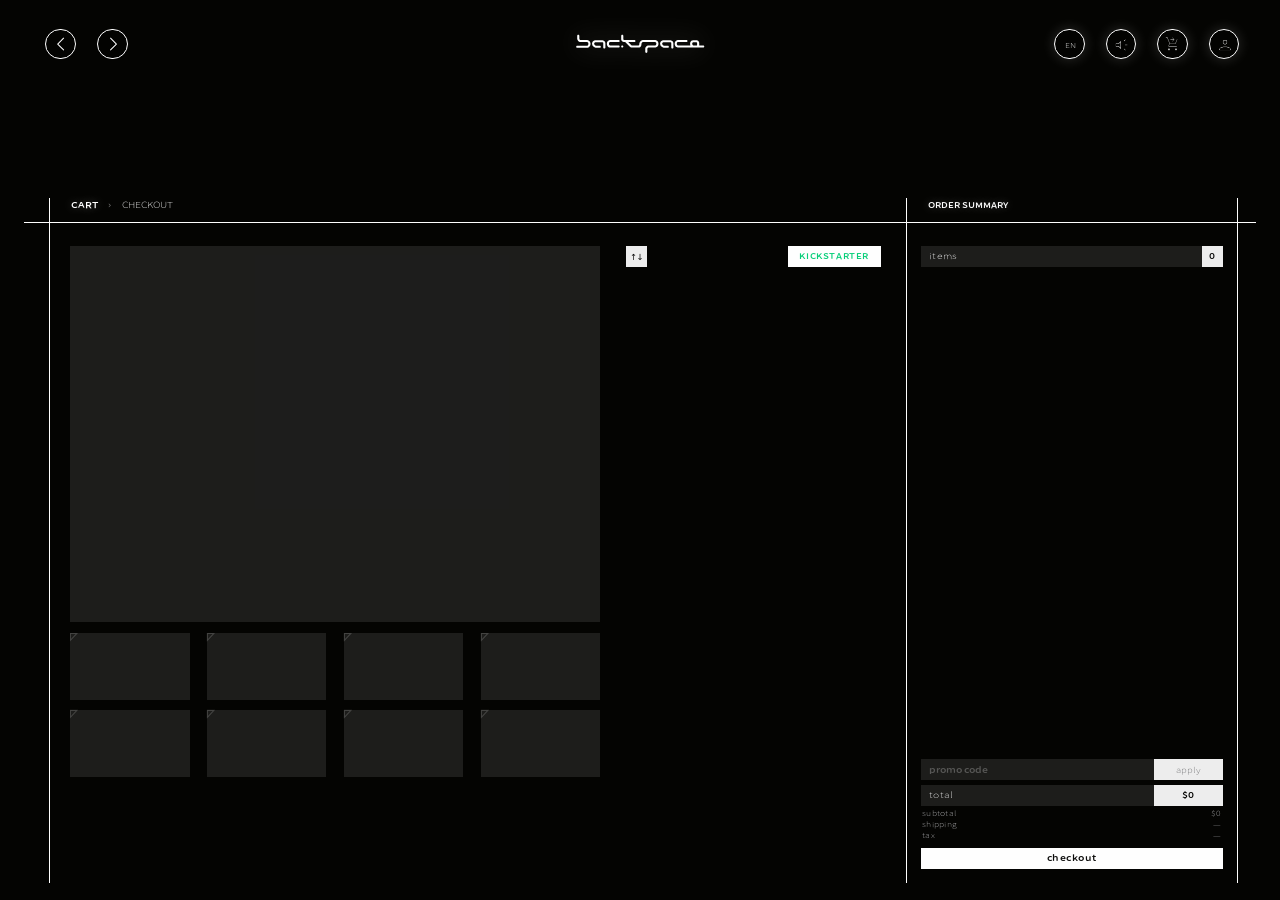
==== commit 8f1d0e52: "THE GLOW IS D · ONE WHITE — every hotness value re-solved live (Eric, Sept 7) "7D looks nice, this c" ====
--- a/cart.html
+++ b/cart.html
@@ -440,7 +440,7 @@
     font-family: var(--font-sans); font-weight: 300;
     font-size: calc(13px * var(--ui-scale)); line-height: 1;
     cursor: var(--cursor-target);
-    transition: none;   /* THE GLOW SNAPS (Sept 7) */
+    transition: color .16s;
   }
   .ct-card-x:hover, .ct-card-x:focus-visible { color: #fff; outline: none; text-shadow: var(--bloom-lit); }   /* HOTNESS LAW (intensity default 1 — a single glyph, not yet on the harness) */
   .ct-step {
@@ -732,7 +732,7 @@
     font-size: calc(12px * var(--ui-scale));
     letter-spacing: .04em;
     cursor: var(--cursor-target);
-    transition: none;   /* THE GLOW SNAPS (Sept 7) */
+    transition: text-shadow .16s;
     z-index: 2;
   }
   .co-exp-head:hover, .co-exp-head:focus-visible {
@@ -872,8 +872,6 @@
     #ct-summary { left: 6vw; right: 6vw; top: 74vh; }
     .ct-rail, #ct-rule { display: none; }
   }
-  /* PER-ITEM LAYERS (Sept 7) */
-  .ct-crumb-btn { will-change: transform; }
 </style>
 </head>
 <body data-bs-page="cart" data-ct-state="cart">
--- a/shared/bs-chrome.css
+++ b/shared/bs-chrome.css
@@ -284,7 +284,10 @@
      dot or the outline ring — three vocabularies by design (canon §7),
      four with the blue product dot (Eric ratified Aug 28, below). */
   --bs-marker-warm: #f2e7d5;
-  --bs-marker-warm-glow: 0 0 calc(9px * var(--ui-scale)) rgba(242, 231, 213, .85);   /* ONE RING (Eric, Sept 7): the 32 / 44px rings retired with the glow's */
+  --bs-marker-warm-glow:
+    0 0 calc(9px  * var(--ui-scale))                              rgba(242, 231, 213, .85),
+    0 0 calc(32px * var(--ui-scale)) calc(3px  * var(--ui-scale)) rgba(242, 231, 213, .42),
+    0 0 calc(44px * var(--ui-scale)) calc(14px * var(--ui-scale)) rgba(242, 231, 213, .16);
   --bs-dot-rest: .45;
   /* THE BLUE DOT — vocabulary member four: right/product-menu active
      (Eric, Aug 28: "the blue dot might appear elsewhere in other pages
@@ -361,7 +364,7 @@
 .bs-plate-title { --bloom-g: 2.065; }                /* TYPE 2 hover at Light: the mean of three plates solved live (2.19–2.38); lorem strings, so the default stands */
 .bs-plate.is-open .bs-plate-title { --bloom-g: 0.927; }   /* TYPE 2 open, SemiBold, standing: the mean solved live (1.05–1.15) */
 .bs-option { --bloom-g: 0.887; }
-.bs-round img, .bs-head img, .site-round-button svg { --bloom-g: 1; }   /* per glyph via BLOOM.glyph — the BAKE's source; the sprites carry the result */
+.bs-round img, .bs-head img, .site-round-button svg { --bloom-g: 1; }   /* per glyph via the BLOOM table (sound 2.57 · cart .84 · account .93 · ‹ 1.01) */
 /* Custom properties INHERIT: a glyph inside a text surface would take the
    text's g (the account tray's icons read 2.6× at the tray words' 2.547 —
    Eric, Sept 3). Every glyph declares its own. */
@@ -473,7 +476,7 @@
    one page name as each section lands (community: Aug 23). */
 body:is([data-bs-page="software"], [data-bs-page="community"], [data-bs-page="support"], [data-bs-page="hardware"], [data-bs-page="cart"]) #bs-wordmark {
   pointer-events: auto; cursor: var(--cursor-target);
-  transition: none;   /* no runtime filter remains (Sept 7) */
+  transition: filter .2s;
 }
 body:is([data-bs-page="software"], [data-bs-page="community"], [data-bs-page="support"], [data-bs-page="hardware"], [data-bs-page="cart"]) a#bs-wordmark-link:hover #bs-wordmark,
 body:is([data-bs-page="software"], [data-bs-page="community"], [data-bs-page="support"], [data-bs-page="hardware"], [data-bs-page="cart"]) a#bs-wordmark-link:focus-visible #bs-wordmark {
@@ -572,7 +575,7 @@
   /* Hover-glow rule (Eric): EXPANDABLE controls glow on their SUB items
      only (the heads just lift color); a NON-expandable control — the
      cart — glows itself. */
-  .bs-round:hover img.bs-lit { opacity: 1; }   .bs-round:hover img:not(.bs-lit) { opacity: 0; }
+  .bs-round:hover img { filter: var(--bloom-icon); }
 }
 /* Keyboard twins of the hover state: the native Tab cursor, and the
    A/D icon-bar cursor (.kb-hover — same class the menu rail uses).
@@ -581,20 +584,19 @@
    heads via the filter chain. */
 .bs-round:focus-visible, .bs-head:focus-visible,
 .bs-round.kb-hover, .bs-head.kb-hover { color: #fff; outline: none; text-shadow: var(--bloom-lit); }
-.bs-round:focus-visible img.bs-lit, .bs-round.kb-hover img.bs-lit, .bs-head.kb-hover img.bs-lit { opacity: 1; }
-.bs-round:focus-visible img:not(.bs-lit), .bs-round.kb-hover img:not(.bs-lit), .bs-head.kb-hover img:not(.bs-lit) { opacity: 0; }   /* the SWAP, every hook */
-.bs-round img, .bs-head img { transition: none; }   /* the swap snaps (THE GLOW SNAPS); the filter never changes now */
+.bs-round:focus-visible img, .bs-round.kb-hover img,
+.bs-head.kb-hover img { filter: var(--bloom-icon); }
+.bs-round img, .bs-head img { transition: filter 0.2s ease; }
 /* STATE-LADDER DISCIPLINE (Eric): the outer glow is backspace's
    translation of softfractal's ink-FOCUSED state — it lives in exactly
    one place. When ANY pill is expanded, focus descends into its tray
    (items, or the volume fill), so the head hands its glow off; only the
    color lift remains on the "held" parent. */
 .bs-pill.is-open .bs-head { text-shadow: none; }
-.bs-pill.is-open .bs-head img.bs-lit { opacity: 0; }   .bs-pill.is-open .bs-head img:not(.bs-lit) { opacity: 1; }
+.bs-pill.is-open .bs-head img { filter: none; }
 /* Sound mute slash — .site-utility-nav__sound-control::after port
    (muted: slash at .9, icon dimmed to .45). */
 #bs-sound::after {
-  z-index: 4;   /* the mute slash rides over the lit sprite (z 3) */
   content: ''; position: absolute; top: 50%; left: 50%;
   width: calc(24px * var(--icons-scale)); height: 1px;
   background: currentColor; box-shadow: 0 0 5px;
@@ -602,9 +604,8 @@
   opacity: 0; transition: opacity 0.14s; pointer-events: none;
 }
 #bs-sound.is-off::after { opacity: 0.9; }
-#bs-sound.is-off img:not(.bs-lit) { opacity: 0.45; }   /* the mute dims the LIVE glyph (an ID rule would reach the sprite) */
-#bs-sound.is-off.kb-hover img:not(.bs-lit), #bs-sound.is-off:focus-visible img:not(.bs-lit) { opacity: 0; }
-#bs-sound.is-off.kb-hover img.bs-lit, #bs-sound.is-off:focus-visible img.bs-lit { opacity: 0.45; }   /* muted AND lit: the sprite at the mute's own level */
+#bs-sound img { transition: opacity 0.14s; }
+#bs-sound.is-off img { opacity: 0.45; }
 /* Tray — the expanded content. Items fade/slide in like the demo's
    primary-nav links (opacity + a small offset resolving on open). */
 .bs-tray { pointer-events: none; }
@@ -630,7 +631,7 @@
 }
 /* Sub icons match the head glyphs' size (Eric: they read undersized in
    the grown pill at 17px). */
-.bs-tray-item img { width: calc(23px * var(--icons-scale)); height: calc(23px * var(--icons-scale)); display: block; transition: none; }
+.bs-tray-item img { width: calc(23px * var(--icons-scale)); height: calc(23px * var(--icons-scale)); display: block; transition: filter 0.2s ease; }
 /* Breathing parity (Eric): the language rows hold ~11px text, the
    account rows 23px glyphs — equal 38px rows leave the icons visually
    tighter. Deeper rows for the icon tray give both pills the same
@@ -640,10 +641,10 @@
   /* HOTNESS LAW: the tray texts light on the one ring set at their solved
      intensity (EN 2.32 · ZH 2.55 · JA 2.76 · ES 2.55 — the BLOOM table). */
   .bs-tray-item:hover { color: #fff; text-shadow: var(--bloom-lit); }
-  .bs-tray-item:hover img.bs-lit { opacity: 1; }   .bs-tray-item:hover img:not(.bs-lit) { opacity: 0; }
+  .bs-tray-item:hover img { filter: var(--bloom-icon); }
 }
 .bs-tray-item:focus-visible, .bs-tray-item.kb-hover { color: #fff; outline: none; text-shadow: var(--bloom-lit); }
-.bs-tray-item:focus-visible img.bs-lit, .bs-tray-item.kb-hover img.bs-lit { opacity: 1; }   .bs-tray-item:focus-visible img:not(.bs-lit), .bs-tray-item.kb-hover img:not(.bs-lit) { opacity: 0; }
+.bs-tray-item:focus-visible img, .bs-tray-item.kb-hover img { filter: var(--bloom-icon); }
 /* Volume bar (mockup 1:1): a track filling the pill below the speaker,
    with a white capsule fill anchored at the bottom, glowing. */
 #bs-vol-track {
@@ -803,12 +804,12 @@
 .site-primary-nav__forward-button svg {
   width: calc(23px * var(--icons-scale)); height: calc(23px * var(--icons-scale));
   /* HOTNESS LAW: no resting glow on hoverable glyphs (Eric, Sept 3). */
-  transition: none;   /* the swap snaps */
+  transition: filter 0.2s ease;
 }
 .site-round-button:hover, .site-round-button:focus-visible,
 .site-round-button.kb-hover { color: #fff; outline: none; }
-.site-round-button:focus-visible img.bs-lit, .site-round-button.kb-hover img.bs-lit { opacity: 1; }
-.site-round-button:focus-visible svg, .site-round-button.kb-hover svg { opacity: 0; }   /* the SWAP under Tab focus too */
+.site-round-button:hover svg, .site-round-button:focus-visible svg,
+.site-round-button.kb-hover svg { filter: var(--bloom-icon); }
 /* The primary pill — a cluster-size circle that grows into a capsule.
    Witness transition .19s on the house curve → the tempo tokens. */
 .site-primary-nav {
@@ -836,8 +837,8 @@
    The mouse path stays glowless automatically: hover OPENS the pill,
    and an open pill hands its glow off to the tray (state-ladder
    discipline — the glow lives in exactly one place). */
-.site-primary-nav.kb-hover .site-primary-nav__forward-button img.bs-lit { opacity: 1; }   .site-primary-nav.kb-hover .site-primary-nav__forward-button svg { opacity: 0; }
-.site-primary-nav.kb-hover.is-open .site-primary-nav__forward-button img.bs-lit { opacity: 0; }   .site-primary-nav.kb-hover.is-open .site-primary-nav__forward-button svg { opacity: 1; }
+.site-primary-nav.kb-hover .site-primary-nav__forward-button svg { filter: var(--bloom-icon); }
+.site-primary-nav.kb-hover.is-open .site-primary-nav__forward-button svg { filter: none; }
 .site-primary-nav__forward-button {
   width: calc(35px * var(--icons-scale)); height: 100%;
   color: inherit; cursor: var(--cursor-target); pointer-events: auto;
@@ -1545,20 +1546,3 @@
   box-sizing: border-box;
   box-shadow: 0 0 8px rgba(157, 31, 0, .35);
 }
-
-/* ══════════════════════════════════════════════════════════════════════
-   THE LIT GLYPH IS A SPRITE (Eric, Sept 7): every corner and tray glyph
-   has its lit state BAKED — the glyph rendered through its own filter
-   chain on a transparent ground, 2x, with a halo margin, at an intensity
-   solved so the SPRITE reads the house number in the page
-   (tools/glyph-bake/bake_glyphs.js + sprite_tune.js → assets/ui/glyph-lit/).
-   At runtime the chrome mounts the sprite beside the glyph and the states
-   SWAP by opacity under every hook — the live glyph hides while its sprite
-   shows (an overlay doubled under sub-pixel offsets on the lab) — so no
-   filter is ever applied on hover. --bloom-icon stays declared for the
-   bake alone. PER-ITEM LAYERS: every hoverable glowing item sits on its
-   own compositor layer, so a hover re-rasters the word, not the panel. */
-.bs-lit { position: absolute; pointer-events: none; opacity: 0; z-index: 3; }
-.bs-round, .site-round-button, .bs-head, .bs-tray-item { position: relative; }
-.bs-item, .bs-subitem, .bs-plate-title, .site-primary-nav__link, .bs-tray-item, .bs-option,
-.bs-head, .bs-round, .site-round-button, .bs-social-link { will-change: transform; }
